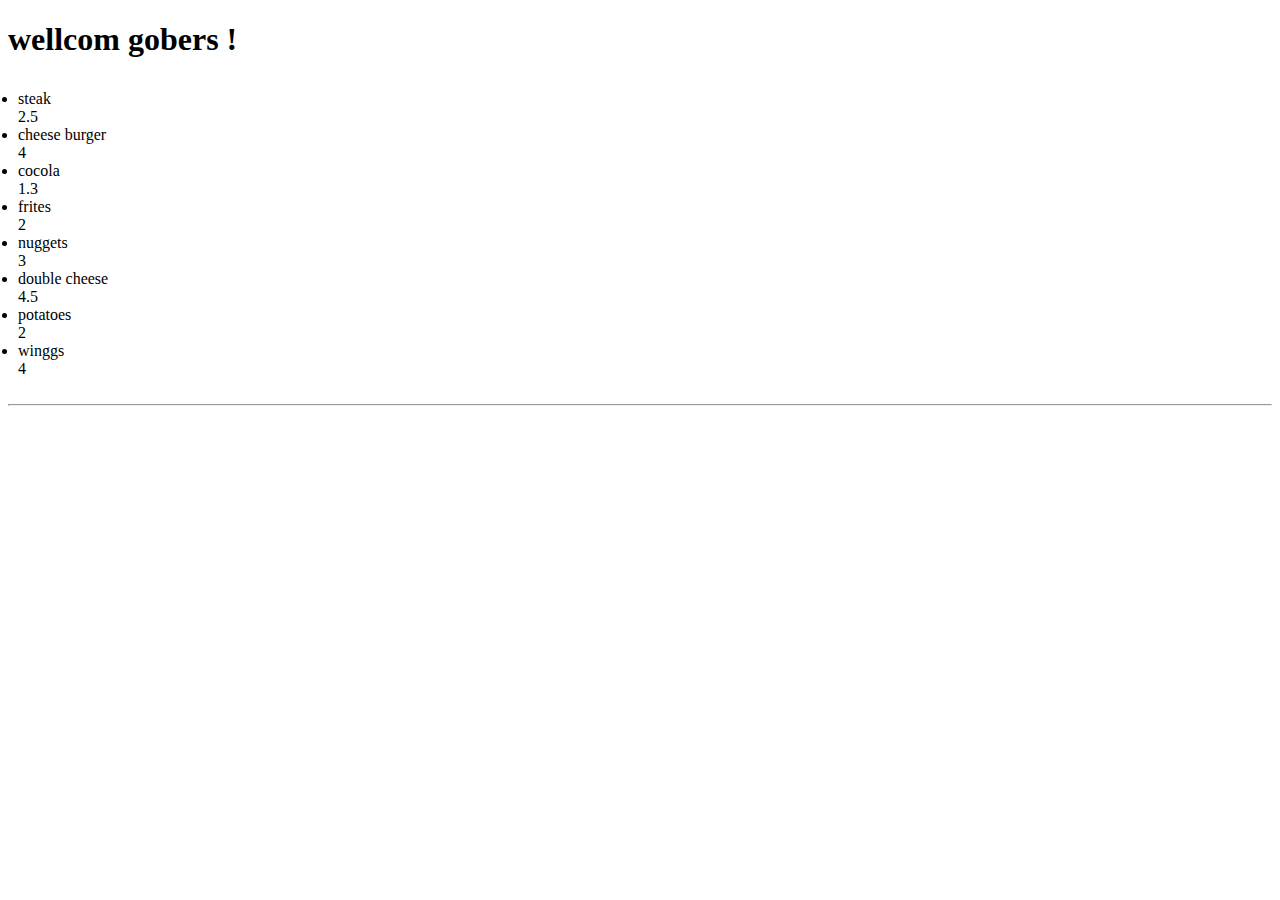
==== public_html/index.html @ 8f013e1b "First commit" ====
<!doctype html>
<html lang="fr">

<head>
  <meta charset="utf-8">
  <title>Menu app </title>
  <link rel="stylesheet" href="assets/css/style.css">
  <script src="https://code.jquery.com/jquery-3.3.1.min.js" integrity="sha256-FgpCb/KJQlLNfOu91ta32o/NMZxltwRo8QtmkMRdAu8="
    crossorigin="anonymous"></script>
  <script src="assets/js/foodItems.js"></script>
  <script src="assets/js/app.js"></script>

  <style type="text/css">
    #user_menu {
      display: none;
    }

    #liste-ingred {
      cursor: pointer;
      padding: 10px;
    }
  </style>

</head>

<body>
  <h1>wellcom gobers !</h1>

  <ul id="liste-ingred">
  </ul>
  <hr>
  <ul id="user_menu">

  </ul>

  <button class="cancel-commende" id="annuler-com">
    Annuler ma commande
  </button>
</body>

</html>
---- public_html/assets/css/style.css ----
#user_menu li {
    border: 1px solid #dede;
    padding: 10px;
    margin-top: 10px;
    cursor: pointer;
}
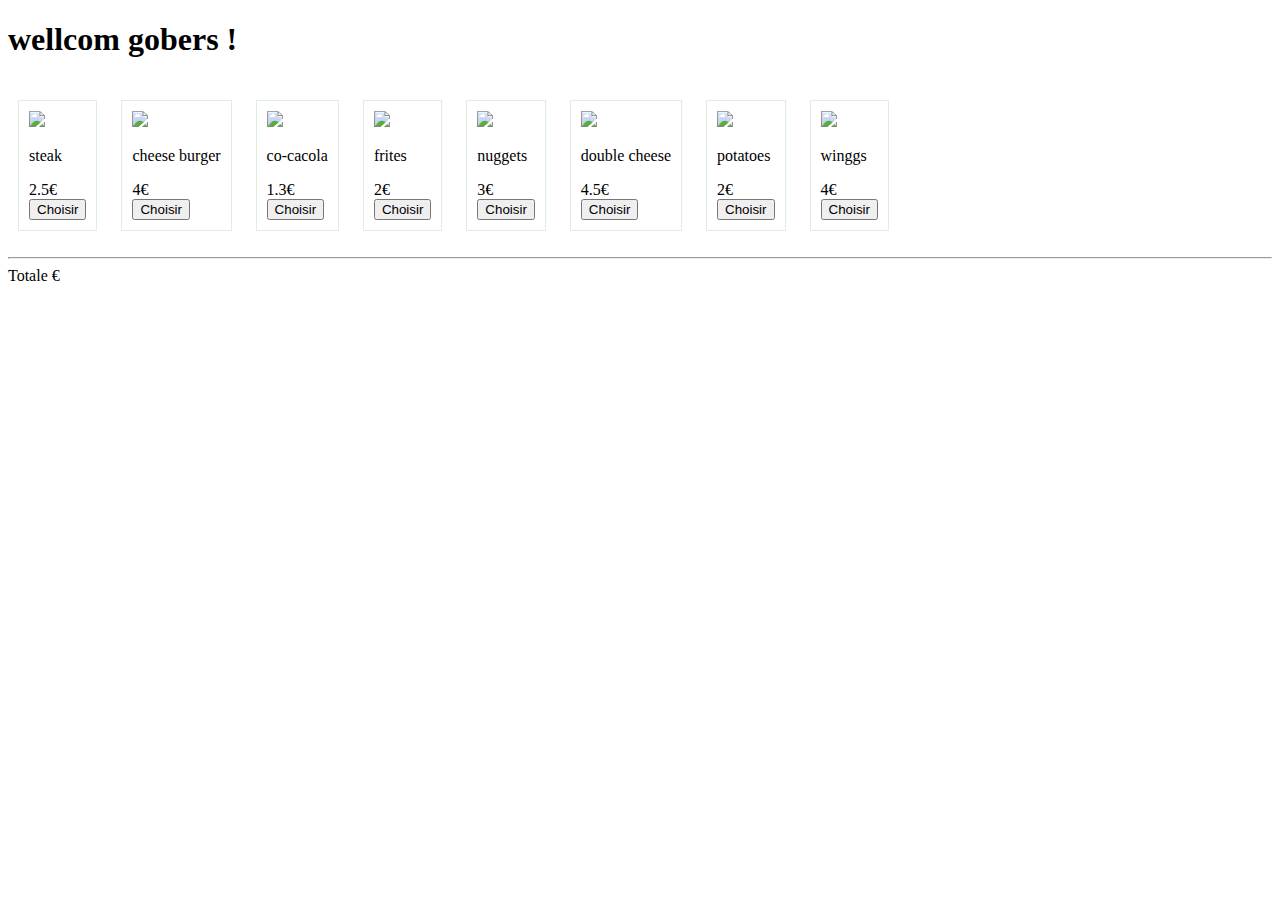
==== commit 70f30ad8: "Rectifications mise en place de nouvelles fonctionnalités + systeme fonctionnelle d'utilisation" ====
--- a/public_html/index.html
+++ b/public_html/index.html
@@ -36,6 +36,8 @@
   <button class="cancel-commende" id="annuler-com">
     Annuler ma commande
   </button>
+
+  <div id="total">Totale <span id="total_price"></span><span> €</span></div>
 </body>
 
 </html>--- a/public_html/assets/css/style.css
+++ b/public_html/assets/css/style.css
@@ -1,6 +1,15 @@
-#user_menu li {
+li {
     border: 1px solid #dede;
     padding: 10px;
     margin-top: 10px;
     cursor: pointer;
-}+    display: inline-block;
+    margin-right: 20px;
+    max-width: 220px;
+}
+
+li img {
+    max-width: 100%;
+}
+
+/*# sourceMappingURL=style.css.map */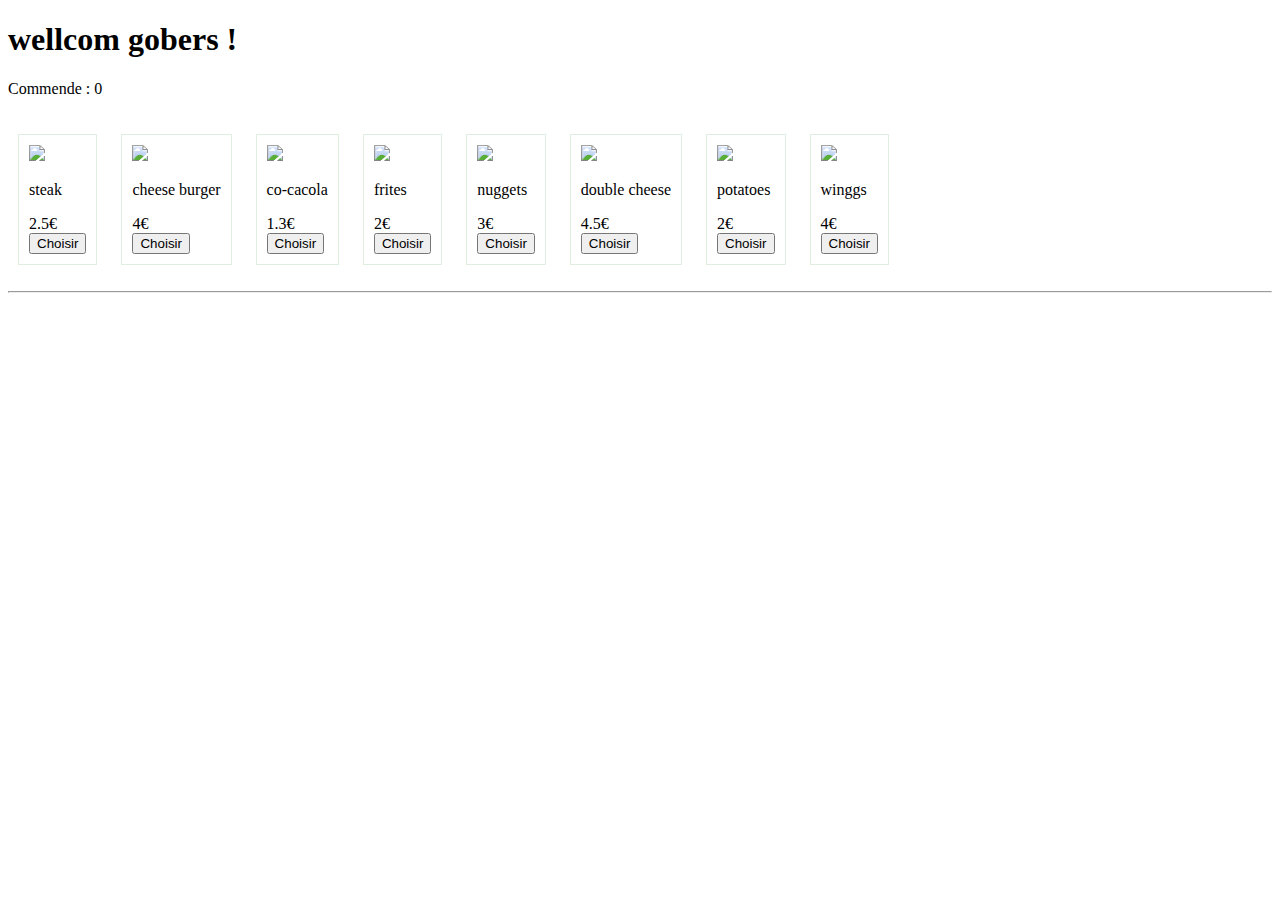
==== commit 4b0fa009: "ajout fonctionnalités de base: -ajout -suppression -annulation -confirmation de commande dans le loc" ====
--- a/public_html/index.html
+++ b/public_html/index.html
@@ -25,19 +25,27 @@
 
 <body>
   <h1>wellcom gobers !</h1>
+  <nav>
+    <div id="cart-sumup">
+      <span>Commende :</span> <span id="number-item-incart">0</span>
+    </div>
+  </nav>
 
   <ul id="liste-ingred">
   </ul>
   <hr>
-  <ul id="user_menu">
+  <ul id="liste-cart">
 
   </ul>
 
-  <button class="cancel-commende" id="annuler-com">
-    Annuler ma commande
-  </button>
 
-  <div id="total">Totale <span id="total_price"></span><span> €</span></div>
+  <div id="cart-infos">
+    <button class="cancel-commande">Annuler ma commande </button>
+    <button class="confirm-commande"> Confirmer commande</button>
+
+    <div id="total">Totale <span id="total_price">0</span><span> €</span></div>
+  </div>
+
 </body>
 
 </html>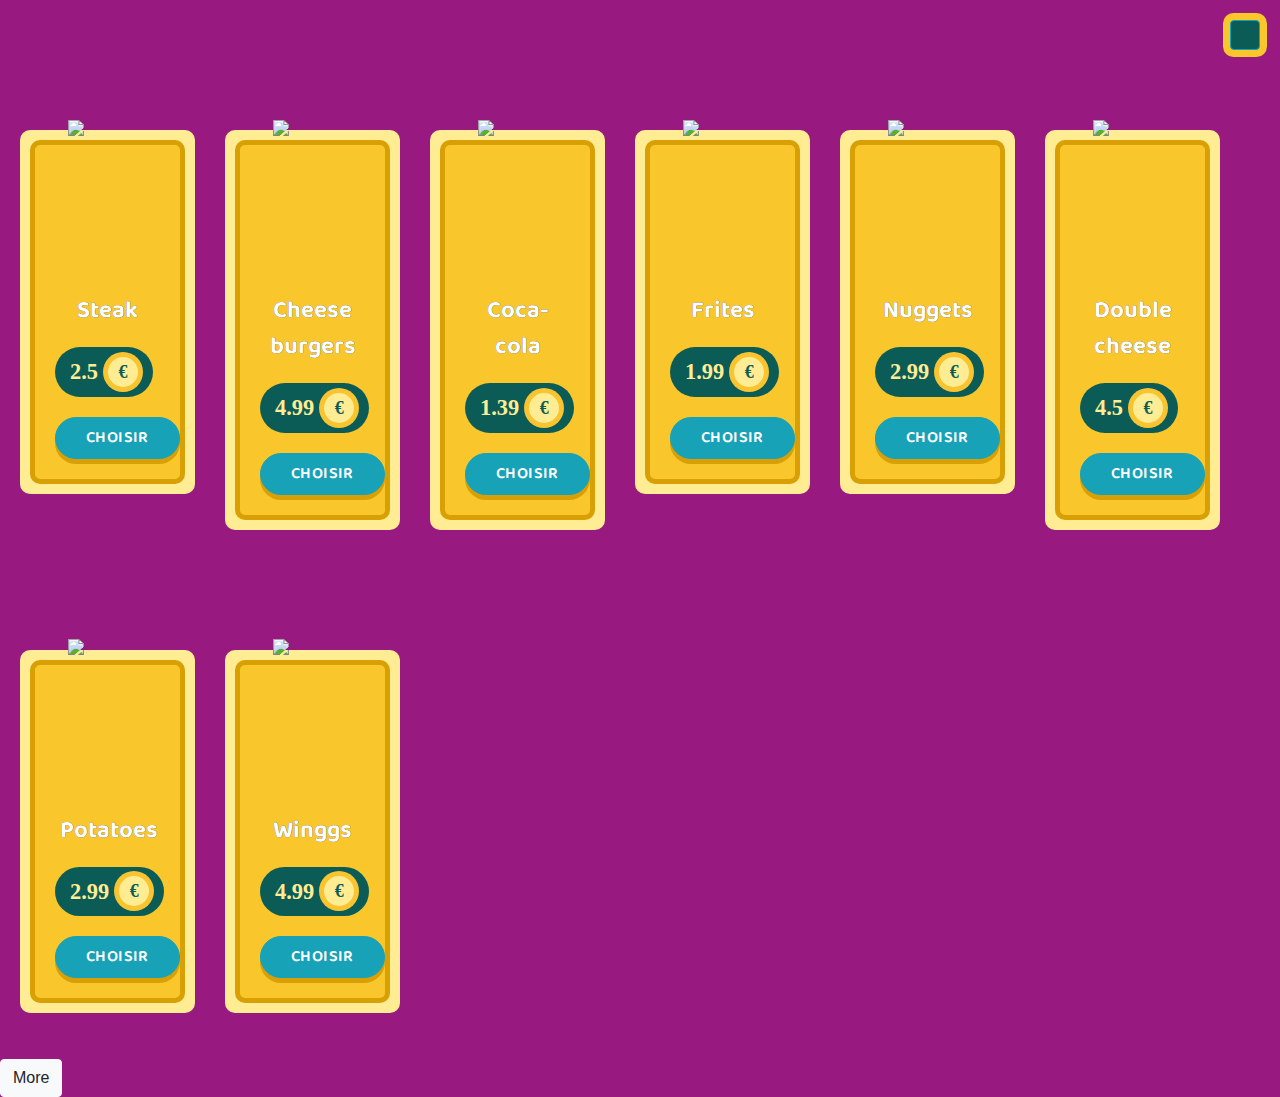
==== commit a1338878: "fonctionnalités fonctionnelles, avec intégration inteface" ====
--- a/public_html/index.html
+++ b/public_html/index.html
@@ -8,44 +8,53 @@
   <script src="https://code.jquery.com/jquery-3.3.1.min.js" integrity="sha256-FgpCb/KJQlLNfOu91ta32o/NMZxltwRo8QtmkMRdAu8="
     crossorigin="anonymous"></script>
   <script src="assets/js/foodItems.js"></script>
+  <link href="https://fonts.googleapis.com/css?family=Titan+One|Baloo|Anton|Lily+Script+One|Montserrat" rel="stylesheet">
+  <link rel="stylesheet" href="https://use.fontawesome.com/releases/v5.6.3/css/all.css" integrity="sha384-UHRtZLI+pbxtHCWp1t77Bi1L4ZtiqrqD80Kn4Z8NTSRyMA2Fd33n5dQ8lWUE00s/"
+    crossorigin="anonymous">
   <script src="assets/js/app.js"></script>
 
-  <style type="text/css">
-    #user_menu {
-      display: none;
-    }
-
-    #liste-ingred {
-      cursor: pointer;
-      padding: 10px;
-    }
-  </style>
 
 </head>
 
 <body>
-  <h1>wellcom gobers !</h1>
-  <nav>
-    <div id="cart-sumup">
-      <span>Commende :</span> <span id="number-item-incart">0</span>
-    </div>
-  </nav>
+  <div class="sidebare">
+    <ul id="liste-cart" class="row">
 
-  <ul id="liste-ingred">
-  </ul>
-  <hr>
-  <ul id="liste-cart">
-
-  </ul>
+    </ul>
 
 
-  <div id="cart-infos">
-    <button class="cancel-commande">Annuler ma commande </button>
-    <button class="confirm-commande"> Confirmer commande</button>
-
-    <div id="total">Totale <span id="total_price">0</span><span> €</span></div>
   </div>
 
+  <section class="sections" id="main-section">
+    <button id="open-close" class="btn btn-info">
+      <i class="fas fa-chevron-right"></i>
+    </button>
+    <ul id="liste-products" class="row">
+    </ul>
+
+    <div id="cart-infos">
+      <span>Totale</span>
+      <div id="total">
+        <span id="total_price">0</span><span> €</span>
+      </div>
+      <div class="commande-action-wrapp">
+        <button class="cancel-commande btn-danger btn">Annuler ma commande </button>
+        <button class="confirm-commande btn btn-success"> Confirmer commande</button>
+      </div>
+    </div>
+    <button id="show-more-item" class="btn btn-light">More</button>
+  </section>
+  <section class="sections" id="cart-container">
+
+  </section>
+
+
+
+
+
+
+  <script src="assets/js/ui.js"></script>
+  <!-- <script src="../public_html/plugins/bootstrap/js/bootstrap.min.js"></script> -->
 </body>
 
 </html>--- a/public_html/assets/css/style.css
+++ b/public_html/assets/css/style.css
@@ -1,15 +1,7648 @@
+/*---------------------*/
+/*!
+ * Bootstrap v4.2.1 (https://getbootstrap.com/)
+ * Copyright 2011-2018 The Bootstrap Authors
+ * Copyright 2011-2018 Twitter, Inc.
+ * Licensed under MIT (https://github.com/twbs/bootstrap/blob/master/LICENSE)
+ */
+*,
+*::before,
+*::after {
+  box-sizing: border-box; }
+
+html {
+  font-family: sans-serif;
+  line-height: 1.15;
+  -webkit-text-size-adjust: 100%;
+  -webkit-tap-highlight-color: transparent; }
+
+article, aside, figcaption, figure, footer, header, hgroup, main, nav, section {
+  display: block; }
+
+body {
+  margin: 0;
+  font-family: -apple-system, BlinkMacSystemFont, "Segoe UI", Roboto, "Helvetica Neue", Arial, "Noto Sans", sans-serif, "Apple Color Emoji", "Segoe UI Emoji", "Segoe UI Symbol", "Noto Color Emoji";
+  font-size: 1rem;
+  font-weight: 400;
+  line-height: 1.5;
+  color: #212529;
+  text-align: left;
+  background-color: #fff; }
+
+[tabindex="-1"]:focus {
+  outline: 0 !important; }
+
+hr {
+  box-sizing: content-box;
+  height: 0;
+  overflow: visible; }
+
+h1, h2, h3, h4, h5, h6 {
+  margin-top: 0;
+  margin-bottom: 0.5rem; }
+
+p {
+  margin-top: 0;
+  margin-bottom: 1rem; }
+
+abbr[title],
+abbr[data-original-title] {
+  text-decoration: underline;
+  text-decoration: underline dotted;
+  cursor: help;
+  border-bottom: 0;
+  text-decoration-skip-ink: none; }
+
+address {
+  margin-bottom: 1rem;
+  font-style: normal;
+  line-height: inherit; }
+
+ol,
+ul,
+dl {
+  margin-top: 0;
+  margin-bottom: 1rem; }
+
+ol ol,
+ul ul,
+ol ul,
+ul ol {
+  margin-bottom: 0; }
+
+dt {
+  font-weight: 700; }
+
+dd {
+  margin-bottom: .5rem;
+  margin-left: 0; }
+
+blockquote {
+  margin: 0 0 1rem; }
+
+b,
+strong {
+  font-weight: bolder; }
+
+small {
+  font-size: 80%; }
+
+sub,
+sup {
+  position: relative;
+  font-size: 75%;
+  line-height: 0;
+  vertical-align: baseline; }
+
+sub {
+  bottom: -.25em; }
+
+sup {
+  top: -.5em; }
+
+a {
+  color: #007bff;
+  text-decoration: none;
+  background-color: transparent; }
+  a:hover {
+    color: #0056b3;
+    text-decoration: underline; }
+
+a:not([href]):not([tabindex]) {
+  color: inherit;
+  text-decoration: none; }
+  a:not([href]):not([tabindex]):hover, a:not([href]):not([tabindex]):focus {
+    color: inherit;
+    text-decoration: none; }
+  a:not([href]):not([tabindex]):focus {
+    outline: 0; }
+
+pre,
+code,
+kbd,
+samp {
+  font-family: SFMono-Regular, Menlo, Monaco, Consolas, "Liberation Mono", "Courier New", monospace;
+  font-size: 1em; }
+
+pre {
+  margin-top: 0;
+  margin-bottom: 1rem;
+  overflow: auto; }
+
+figure {
+  margin: 0 0 1rem; }
+
+img {
+  vertical-align: middle;
+  border-style: none; }
+
+svg {
+  overflow: hidden;
+  vertical-align: middle; }
+
+table {
+  border-collapse: collapse; }
+
+caption {
+  padding-top: 0.75rem;
+  padding-bottom: 0.75rem;
+  color: #6c757d;
+  text-align: left;
+  caption-side: bottom; }
+
+th {
+  text-align: inherit; }
+
+label {
+  display: inline-block;
+  margin-bottom: 0.5rem; }
+
+button {
+  border-radius: 0; }
+
+button:focus {
+  outline: 1px dotted;
+  outline: 5px auto -webkit-focus-ring-color; }
+
+input,
+button,
+select,
+optgroup,
+textarea {
+  margin: 0;
+  font-family: inherit;
+  font-size: inherit;
+  line-height: inherit; }
+
+button,
+input {
+  overflow: visible; }
+
+button,
+select {
+  text-transform: none; }
+
+button,
+[type="button"],
+[type="reset"],
+[type="submit"] {
+  -webkit-appearance: button; }
+
+button::-moz-focus-inner,
+[type="button"]::-moz-focus-inner,
+[type="reset"]::-moz-focus-inner,
+[type="submit"]::-moz-focus-inner {
+  padding: 0;
+  border-style: none; }
+
+input[type="radio"],
+input[type="checkbox"] {
+  box-sizing: border-box;
+  padding: 0; }
+
+input[type="date"],
+input[type="time"],
+input[type="datetime-local"],
+input[type="month"] {
+  -webkit-appearance: listbox; }
+
+textarea {
+  overflow: auto;
+  resize: vertical; }
+
+fieldset {
+  min-width: 0;
+  padding: 0;
+  margin: 0;
+  border: 0; }
+
+legend {
+  display: block;
+  width: 100%;
+  max-width: 100%;
+  padding: 0;
+  margin-bottom: .5rem;
+  font-size: 1.5rem;
+  line-height: inherit;
+  color: inherit;
+  white-space: normal; }
+
+progress {
+  vertical-align: baseline; }
+
+[type="number"]::-webkit-inner-spin-button,
+[type="number"]::-webkit-outer-spin-button {
+  height: auto; }
+
+[type="search"] {
+  outline-offset: -2px;
+  -webkit-appearance: none; }
+
+[type="search"]::-webkit-search-decoration {
+  -webkit-appearance: none; }
+
+::-webkit-file-upload-button {
+  font: inherit;
+  -webkit-appearance: button; }
+
+output {
+  display: inline-block; }
+
+summary {
+  display: list-item;
+  cursor: pointer; }
+
+template {
+  display: none; }
+
+[hidden] {
+  display: none !important; }
+
+h1, h2, h3, h4, h5, h6,
+.h1, .h2, .h3, .h4, .h5, .h6 {
+  margin-bottom: 0.5rem;
+  font-family: inherit;
+  font-weight: 500;
+  line-height: 1.2;
+  color: inherit; }
+
+h1, .h1 {
+  font-size: 2.5rem; }
+
+h2, .h2 {
+  font-size: 2rem; }
+
+h3, .h3 {
+  font-size: 1.75rem; }
+
+h4, .h4 {
+  font-size: 1.5rem; }
+
+h5, .h5 {
+  font-size: 1.25rem; }
+
+h6, .h6 {
+  font-size: 1rem; }
+
+.lead {
+  font-size: 1.25rem;
+  font-weight: 300; }
+
+.display-1 {
+  font-size: 6rem;
+  font-weight: 300;
+  line-height: 1.2; }
+
+.display-2 {
+  font-size: 5.5rem;
+  font-weight: 300;
+  line-height: 1.2; }
+
+.display-3 {
+  font-size: 4.5rem;
+  font-weight: 300;
+  line-height: 1.2; }
+
+.display-4 {
+  font-size: 3.5rem;
+  font-weight: 300;
+  line-height: 1.2; }
+
+hr {
+  margin-top: 1rem;
+  margin-bottom: 1rem;
+  border: 0;
+  border-top: 1px solid rgba(0, 0, 0, 0.1); }
+
+small,
+.small {
+  font-size: 80%;
+  font-weight: 400; }
+
+mark,
+.mark {
+  padding: 0.2em;
+  background-color: #fcf8e3; }
+
+.list-unstyled {
+  padding-left: 0;
+  list-style: none; }
+
+.list-inline {
+  padding-left: 0;
+  list-style: none; }
+
+.list-inline-item {
+  display: inline-block; }
+  .list-inline-item:not(:last-child) {
+    margin-right: 0.5rem; }
+
+.initialism {
+  font-size: 90%;
+  text-transform: uppercase; }
+
+.blockquote {
+  margin-bottom: 1rem;
+  font-size: 1.25rem; }
+
+.blockquote-footer {
+  display: block;
+  font-size: 80%;
+  color: #6c757d; }
+  .blockquote-footer::before {
+    content: "\2014\00A0"; }
+
+.img-fluid {
+  max-width: 100%;
+  height: auto; }
+
+.img-thumbnail {
+  padding: 0.25rem;
+  background-color: #fff;
+  border: 1px solid #dee2e6;
+  border-radius: 0.25rem;
+  max-width: 100%;
+  height: auto; }
+
+.figure {
+  display: inline-block; }
+
+.figure-img {
+  margin-bottom: 0.5rem;
+  line-height: 1; }
+
+.figure-caption {
+  font-size: 90%;
+  color: #6c757d; }
+
+code {
+  font-size: 87.5%;
+  color: #e83e8c;
+  word-break: break-word; }
+  a > code {
+    color: inherit; }
+
+kbd {
+  padding: 0.2rem 0.4rem;
+  font-size: 87.5%;
+  color: #fff;
+  background-color: #212529;
+  border-radius: 0.2rem; }
+  kbd kbd {
+    padding: 0;
+    font-size: 100%;
+    font-weight: 700; }
+
+pre {
+  display: block;
+  font-size: 87.5%;
+  color: #212529; }
+  pre code {
+    font-size: inherit;
+    color: inherit;
+    word-break: normal; }
+
+.pre-scrollable {
+  max-height: 340px;
+  overflow-y: scroll; }
+
+.container {
+  width: 100%;
+  padding-right: 15px;
+  padding-left: 15px;
+  margin-right: auto;
+  margin-left: auto; }
+  @media (min-width: 576px) {
+    .container {
+      max-width: 540px; } }
+  @media (min-width: 768px) {
+    .container {
+      max-width: 720px; } }
+  @media (min-width: 992px) {
+    .container {
+      max-width: 960px; } }
+  @media (min-width: 1200px) {
+    .container {
+      max-width: 1140px; } }
+
+.container-fluid {
+  width: 100%;
+  padding-right: 15px;
+  padding-left: 15px;
+  margin-right: auto;
+  margin-left: auto; }
+
+.row {
+  display: flex;
+  flex-wrap: wrap;
+  margin-right: -15px;
+  margin-left: -15px; }
+
+.no-gutters {
+  margin-right: 0;
+  margin-left: 0; }
+  .no-gutters > .col,
+  .no-gutters > [class*="col-"] {
+    padding-right: 0;
+    padding-left: 0; }
+
+.col-1, .col-2, .col-3, .col-4, .col-5, .col-6, .col-7, .col-8, .col-9, .col-10, .col-11, .col-12, .col,
+.col-auto, .col-sm-1, .col-sm-2, .col-sm-3, .col-sm-4, .col-sm-5, .col-sm-6, .col-sm-7, .col-sm-8, .col-sm-9, .col-sm-10, .col-sm-11, .col-sm-12, .col-sm,
+.col-sm-auto, .col-md-1, .col-md-2, .col-md-3, .col-md-4, .col-md-5, .col-md-6, .col-md-7, .col-md-8, .col-md-9, .col-md-10, .col-md-11, .col-md-12, .col-md,
+.col-md-auto, .col-lg-1, .col-lg-2, .col-lg-3, .col-lg-4, .col-lg-5, .col-lg-6, .col-lg-7, .col-lg-8, .col-lg-9, .col-lg-10, .col-lg-11, .col-lg-12, .col-lg,
+.col-lg-auto, .col-xl-1, .col-xl-2, .col-xl-3, .col-xl-4, .col-xl-5, .col-xl-6, .col-xl-7, .col-xl-8, .col-xl-9, .col-xl-10, .col-xl-11, .col-xl-12, .col-xl,
+.col-xl-auto {
+  position: relative;
+  width: 100%;
+  padding-right: 15px;
+  padding-left: 15px; }
+
+.col {
+  flex-basis: 0;
+  flex-grow: 1;
+  max-width: 100%; }
+
+.col-auto {
+  flex: 0 0 auto;
+  width: auto;
+  max-width: 100%; }
+
+.col-1 {
+  flex: 0 0 8.33333%;
+  max-width: 8.33333%; }
+
+.col-2 {
+  flex: 0 0 16.66667%;
+  max-width: 16.66667%; }
+
+.col-3 {
+  flex: 0 0 25%;
+  max-width: 25%; }
+
+.col-4 {
+  flex: 0 0 33.33333%;
+  max-width: 33.33333%; }
+
+.col-5 {
+  flex: 0 0 41.66667%;
+  max-width: 41.66667%; }
+
+.col-6 {
+  flex: 0 0 50%;
+  max-width: 50%; }
+
+.col-7 {
+  flex: 0 0 58.33333%;
+  max-width: 58.33333%; }
+
+.col-8 {
+  flex: 0 0 66.66667%;
+  max-width: 66.66667%; }
+
+.col-9 {
+  flex: 0 0 75%;
+  max-width: 75%; }
+
+.col-10 {
+  flex: 0 0 83.33333%;
+  max-width: 83.33333%; }
+
+.col-11 {
+  flex: 0 0 91.66667%;
+  max-width: 91.66667%; }
+
+.col-12 {
+  flex: 0 0 100%;
+  max-width: 100%; }
+
+.order-first {
+  order: -1; }
+
+.order-last {
+  order: 13; }
+
+.order-0 {
+  order: 0; }
+
+.order-1 {
+  order: 1; }
+
+.order-2 {
+  order: 2; }
+
+.order-3 {
+  order: 3; }
+
+.order-4 {
+  order: 4; }
+
+.order-5 {
+  order: 5; }
+
+.order-6 {
+  order: 6; }
+
+.order-7 {
+  order: 7; }
+
+.order-8 {
+  order: 8; }
+
+.order-9 {
+  order: 9; }
+
+.order-10 {
+  order: 10; }
+
+.order-11 {
+  order: 11; }
+
+.order-12 {
+  order: 12; }
+
+.offset-1 {
+  margin-left: 8.33333%; }
+
+.offset-2 {
+  margin-left: 16.66667%; }
+
+.offset-3 {
+  margin-left: 25%; }
+
+.offset-4 {
+  margin-left: 33.33333%; }
+
+.offset-5 {
+  margin-left: 41.66667%; }
+
+.offset-6 {
+  margin-left: 50%; }
+
+.offset-7 {
+  margin-left: 58.33333%; }
+
+.offset-8 {
+  margin-left: 66.66667%; }
+
+.offset-9 {
+  margin-left: 75%; }
+
+.offset-10 {
+  margin-left: 83.33333%; }
+
+.offset-11 {
+  margin-left: 91.66667%; }
+
+@media (min-width: 576px) {
+  .col-sm {
+    flex-basis: 0;
+    flex-grow: 1;
+    max-width: 100%; }
+
+  .col-sm-auto {
+    flex: 0 0 auto;
+    width: auto;
+    max-width: 100%; }
+
+  .col-sm-1 {
+    flex: 0 0 8.33333%;
+    max-width: 8.33333%; }
+
+  .col-sm-2 {
+    flex: 0 0 16.66667%;
+    max-width: 16.66667%; }
+
+  .col-sm-3 {
+    flex: 0 0 25%;
+    max-width: 25%; }
+
+  .col-sm-4 {
+    flex: 0 0 33.33333%;
+    max-width: 33.33333%; }
+
+  .col-sm-5 {
+    flex: 0 0 41.66667%;
+    max-width: 41.66667%; }
+
+  .col-sm-6 {
+    flex: 0 0 50%;
+    max-width: 50%; }
+
+  .col-sm-7 {
+    flex: 0 0 58.33333%;
+    max-width: 58.33333%; }
+
+  .col-sm-8 {
+    flex: 0 0 66.66667%;
+    max-width: 66.66667%; }
+
+  .col-sm-9 {
+    flex: 0 0 75%;
+    max-width: 75%; }
+
+  .col-sm-10 {
+    flex: 0 0 83.33333%;
+    max-width: 83.33333%; }
+
+  .col-sm-11 {
+    flex: 0 0 91.66667%;
+    max-width: 91.66667%; }
+
+  .col-sm-12 {
+    flex: 0 0 100%;
+    max-width: 100%; }
+
+  .order-sm-first {
+    order: -1; }
+
+  .order-sm-last {
+    order: 13; }
+
+  .order-sm-0 {
+    order: 0; }
+
+  .order-sm-1 {
+    order: 1; }
+
+  .order-sm-2 {
+    order: 2; }
+
+  .order-sm-3 {
+    order: 3; }
+
+  .order-sm-4 {
+    order: 4; }
+
+  .order-sm-5 {
+    order: 5; }
+
+  .order-sm-6 {
+    order: 6; }
+
+  .order-sm-7 {
+    order: 7; }
+
+  .order-sm-8 {
+    order: 8; }
+
+  .order-sm-9 {
+    order: 9; }
+
+  .order-sm-10 {
+    order: 10; }
+
+  .order-sm-11 {
+    order: 11; }
+
+  .order-sm-12 {
+    order: 12; }
+
+  .offset-sm-0 {
+    margin-left: 0; }
+
+  .offset-sm-1 {
+    margin-left: 8.33333%; }
+
+  .offset-sm-2 {
+    margin-left: 16.66667%; }
+
+  .offset-sm-3 {
+    margin-left: 25%; }
+
+  .offset-sm-4 {
+    margin-left: 33.33333%; }
+
+  .offset-sm-5 {
+    margin-left: 41.66667%; }
+
+  .offset-sm-6 {
+    margin-left: 50%; }
+
+  .offset-sm-7 {
+    margin-left: 58.33333%; }
+
+  .offset-sm-8 {
+    margin-left: 66.66667%; }
+
+  .offset-sm-9 {
+    margin-left: 75%; }
+
+  .offset-sm-10 {
+    margin-left: 83.33333%; }
+
+  .offset-sm-11 {
+    margin-left: 91.66667%; } }
+@media (min-width: 768px) {
+  .col-md {
+    flex-basis: 0;
+    flex-grow: 1;
+    max-width: 100%; }
+
+  .col-md-auto {
+    flex: 0 0 auto;
+    width: auto;
+    max-width: 100%; }
+
+  .col-md-1 {
+    flex: 0 0 8.33333%;
+    max-width: 8.33333%; }
+
+  .col-md-2 {
+    flex: 0 0 16.66667%;
+    max-width: 16.66667%; }
+
+  .col-md-3 {
+    flex: 0 0 25%;
+    max-width: 25%; }
+
+  .col-md-4 {
+    flex: 0 0 33.33333%;
+    max-width: 33.33333%; }
+
+  .col-md-5 {
+    flex: 0 0 41.66667%;
+    max-width: 41.66667%; }
+
+  .col-md-6 {
+    flex: 0 0 50%;
+    max-width: 50%; }
+
+  .col-md-7 {
+    flex: 0 0 58.33333%;
+    max-width: 58.33333%; }
+
+  .col-md-8 {
+    flex: 0 0 66.66667%;
+    max-width: 66.66667%; }
+
+  .col-md-9 {
+    flex: 0 0 75%;
+    max-width: 75%; }
+
+  .col-md-10 {
+    flex: 0 0 83.33333%;
+    max-width: 83.33333%; }
+
+  .col-md-11 {
+    flex: 0 0 91.66667%;
+    max-width: 91.66667%; }
+
+  .col-md-12 {
+    flex: 0 0 100%;
+    max-width: 100%; }
+
+  .order-md-first {
+    order: -1; }
+
+  .order-md-last {
+    order: 13; }
+
+  .order-md-0 {
+    order: 0; }
+
+  .order-md-1 {
+    order: 1; }
+
+  .order-md-2 {
+    order: 2; }
+
+  .order-md-3 {
+    order: 3; }
+
+  .order-md-4 {
+    order: 4; }
+
+  .order-md-5 {
+    order: 5; }
+
+  .order-md-6 {
+    order: 6; }
+
+  .order-md-7 {
+    order: 7; }
+
+  .order-md-8 {
+    order: 8; }
+
+  .order-md-9 {
+    order: 9; }
+
+  .order-md-10 {
+    order: 10; }
+
+  .order-md-11 {
+    order: 11; }
+
+  .order-md-12 {
+    order: 12; }
+
+  .offset-md-0 {
+    margin-left: 0; }
+
+  .offset-md-1 {
+    margin-left: 8.33333%; }
+
+  .offset-md-2 {
+    margin-left: 16.66667%; }
+
+  .offset-md-3 {
+    margin-left: 25%; }
+
+  .offset-md-4 {
+    margin-left: 33.33333%; }
+
+  .offset-md-5 {
+    margin-left: 41.66667%; }
+
+  .offset-md-6 {
+    margin-left: 50%; }
+
+  .offset-md-7 {
+    margin-left: 58.33333%; }
+
+  .offset-md-8 {
+    margin-left: 66.66667%; }
+
+  .offset-md-9 {
+    margin-left: 75%; }
+
+  .offset-md-10 {
+    margin-left: 83.33333%; }
+
+  .offset-md-11 {
+    margin-left: 91.66667%; } }
+@media (min-width: 992px) {
+  .col-lg {
+    flex-basis: 0;
+    flex-grow: 1;
+    max-width: 100%; }
+
+  .col-lg-auto {
+    flex: 0 0 auto;
+    width: auto;
+    max-width: 100%; }
+
+  .col-lg-1 {
+    flex: 0 0 8.33333%;
+    max-width: 8.33333%; }
+
+  .col-lg-2 {
+    flex: 0 0 16.66667%;
+    max-width: 16.66667%; }
+
+  .col-lg-3 {
+    flex: 0 0 25%;
+    max-width: 25%; }
+
+  .col-lg-4 {
+    flex: 0 0 33.33333%;
+    max-width: 33.33333%; }
+
+  .col-lg-5 {
+    flex: 0 0 41.66667%;
+    max-width: 41.66667%; }
+
+  .col-lg-6 {
+    flex: 0 0 50%;
+    max-width: 50%; }
+
+  .col-lg-7 {
+    flex: 0 0 58.33333%;
+    max-width: 58.33333%; }
+
+  .col-lg-8 {
+    flex: 0 0 66.66667%;
+    max-width: 66.66667%; }
+
+  .col-lg-9 {
+    flex: 0 0 75%;
+    max-width: 75%; }
+
+  .col-lg-10 {
+    flex: 0 0 83.33333%;
+    max-width: 83.33333%; }
+
+  .col-lg-11 {
+    flex: 0 0 91.66667%;
+    max-width: 91.66667%; }
+
+  .col-lg-12 {
+    flex: 0 0 100%;
+    max-width: 100%; }
+
+  .order-lg-first {
+    order: -1; }
+
+  .order-lg-last {
+    order: 13; }
+
+  .order-lg-0 {
+    order: 0; }
+
+  .order-lg-1 {
+    order: 1; }
+
+  .order-lg-2 {
+    order: 2; }
+
+  .order-lg-3 {
+    order: 3; }
+
+  .order-lg-4 {
+    order: 4; }
+
+  .order-lg-5 {
+    order: 5; }
+
+  .order-lg-6 {
+    order: 6; }
+
+  .order-lg-7 {
+    order: 7; }
+
+  .order-lg-8 {
+    order: 8; }
+
+  .order-lg-9 {
+    order: 9; }
+
+  .order-lg-10 {
+    order: 10; }
+
+  .order-lg-11 {
+    order: 11; }
+
+  .order-lg-12 {
+    order: 12; }
+
+  .offset-lg-0 {
+    margin-left: 0; }
+
+  .offset-lg-1 {
+    margin-left: 8.33333%; }
+
+  .offset-lg-2 {
+    margin-left: 16.66667%; }
+
+  .offset-lg-3 {
+    margin-left: 25%; }
+
+  .offset-lg-4 {
+    margin-left: 33.33333%; }
+
+  .offset-lg-5 {
+    margin-left: 41.66667%; }
+
+  .offset-lg-6 {
+    margin-left: 50%; }
+
+  .offset-lg-7 {
+    margin-left: 58.33333%; }
+
+  .offset-lg-8 {
+    margin-left: 66.66667%; }
+
+  .offset-lg-9 {
+    margin-left: 75%; }
+
+  .offset-lg-10 {
+    margin-left: 83.33333%; }
+
+  .offset-lg-11 {
+    margin-left: 91.66667%; } }
+@media (min-width: 1200px) {
+  .col-xl {
+    flex-basis: 0;
+    flex-grow: 1;
+    max-width: 100%; }
+
+  .col-xl-auto {
+    flex: 0 0 auto;
+    width: auto;
+    max-width: 100%; }
+
+  .col-xl-1 {
+    flex: 0 0 8.33333%;
+    max-width: 8.33333%; }
+
+  .col-xl-2 {
+    flex: 0 0 16.66667%;
+    max-width: 16.66667%; }
+
+  .col-xl-3 {
+    flex: 0 0 25%;
+    max-width: 25%; }
+
+  .col-xl-4 {
+    flex: 0 0 33.33333%;
+    max-width: 33.33333%; }
+
+  .col-xl-5 {
+    flex: 0 0 41.66667%;
+    max-width: 41.66667%; }
+
+  .col-xl-6 {
+    flex: 0 0 50%;
+    max-width: 50%; }
+
+  .col-xl-7 {
+    flex: 0 0 58.33333%;
+    max-width: 58.33333%; }
+
+  .col-xl-8 {
+    flex: 0 0 66.66667%;
+    max-width: 66.66667%; }
+
+  .col-xl-9 {
+    flex: 0 0 75%;
+    max-width: 75%; }
+
+  .col-xl-10 {
+    flex: 0 0 83.33333%;
+    max-width: 83.33333%; }
+
+  .col-xl-11 {
+    flex: 0 0 91.66667%;
+    max-width: 91.66667%; }
+
+  .col-xl-12 {
+    flex: 0 0 100%;
+    max-width: 100%; }
+
+  .order-xl-first {
+    order: -1; }
+
+  .order-xl-last {
+    order: 13; }
+
+  .order-xl-0 {
+    order: 0; }
+
+  .order-xl-1 {
+    order: 1; }
+
+  .order-xl-2 {
+    order: 2; }
+
+  .order-xl-3 {
+    order: 3; }
+
+  .order-xl-4 {
+    order: 4; }
+
+  .order-xl-5 {
+    order: 5; }
+
+  .order-xl-6 {
+    order: 6; }
+
+  .order-xl-7 {
+    order: 7; }
+
+  .order-xl-8 {
+    order: 8; }
+
+  .order-xl-9 {
+    order: 9; }
+
+  .order-xl-10 {
+    order: 10; }
+
+  .order-xl-11 {
+    order: 11; }
+
+  .order-xl-12 {
+    order: 12; }
+
+  .offset-xl-0 {
+    margin-left: 0; }
+
+  .offset-xl-1 {
+    margin-left: 8.33333%; }
+
+  .offset-xl-2 {
+    margin-left: 16.66667%; }
+
+  .offset-xl-3 {
+    margin-left: 25%; }
+
+  .offset-xl-4 {
+    margin-left: 33.33333%; }
+
+  .offset-xl-5 {
+    margin-left: 41.66667%; }
+
+  .offset-xl-6 {
+    margin-left: 50%; }
+
+  .offset-xl-7 {
+    margin-left: 58.33333%; }
+
+  .offset-xl-8 {
+    margin-left: 66.66667%; }
+
+  .offset-xl-9 {
+    margin-left: 75%; }
+
+  .offset-xl-10 {
+    margin-left: 83.33333%; }
+
+  .offset-xl-11 {
+    margin-left: 91.66667%; } }
+.table {
+  width: 100%;
+  margin-bottom: 1rem;
+  background-color: transparent; }
+  .table th,
+  .table td {
+    padding: 0.75rem;
+    vertical-align: top;
+    border-top: 1px solid #dee2e6; }
+  .table thead th {
+    vertical-align: bottom;
+    border-bottom: 2px solid #dee2e6; }
+  .table tbody + tbody {
+    border-top: 2px solid #dee2e6; }
+  .table .table {
+    background-color: #fff; }
+
+.table-sm th,
+.table-sm td {
+  padding: 0.3rem; }
+
+.table-bordered {
+  border: 1px solid #dee2e6; }
+  .table-bordered th,
+  .table-bordered td {
+    border: 1px solid #dee2e6; }
+  .table-bordered thead th,
+  .table-bordered thead td {
+    border-bottom-width: 2px; }
+
+.table-borderless th,
+.table-borderless td,
+.table-borderless thead th,
+.table-borderless tbody + tbody {
+  border: 0; }
+
+.table-striped tbody tr:nth-of-type(odd) {
+  background-color: rgba(0, 0, 0, 0.05); }
+
+.table-hover tbody tr:hover {
+  background-color: rgba(0, 0, 0, 0.075); }
+
+.table-primary,
+.table-primary > th,
+.table-primary > td {
+  background-color: #b8daff; }
+.table-primary th,
+.table-primary td,
+.table-primary thead th,
+.table-primary tbody + tbody {
+  border-color: #7abaff; }
+
+.table-hover .table-primary:hover {
+  background-color: #9fcdff; }
+  .table-hover .table-primary:hover > td,
+  .table-hover .table-primary:hover > th {
+    background-color: #9fcdff; }
+
+.table-secondary,
+.table-secondary > th,
+.table-secondary > td {
+  background-color: #d6d8db; }
+.table-secondary th,
+.table-secondary td,
+.table-secondary thead th,
+.table-secondary tbody + tbody {
+  border-color: #b3b7bb; }
+
+.table-hover .table-secondary:hover {
+  background-color: #c8cbcf; }
+  .table-hover .table-secondary:hover > td,
+  .table-hover .table-secondary:hover > th {
+    background-color: #c8cbcf; }
+
+.table-success,
+.table-success > th,
+.table-success > td {
+  background-color: #c3e4e0; }
+.table-success th,
+.table-success td,
+.table-success thead th,
+.table-success tbody + tbody {
+  border-color: #90ccc6; }
+
+.table-hover .table-success:hover {
+  background-color: #b1dcd7; }
+  .table-hover .table-success:hover > td,
+  .table-hover .table-success:hover > th {
+    background-color: #b1dcd7; }
+
+.table-info,
+.table-info > th,
+.table-info > td {
+  background-color: #bee5eb; }
+.table-info th,
+.table-info td,
+.table-info thead th,
+.table-info tbody + tbody {
+  border-color: #86cfda; }
+
+.table-hover .table-info:hover {
+  background-color: #abdde5; }
+  .table-hover .table-info:hover > td,
+  .table-hover .table-info:hover > th {
+    background-color: #abdde5; }
+
+.table-warning,
+.table-warning > th,
+.table-warning > td {
+  background-color: #ffeeba; }
+.table-warning th,
+.table-warning td,
+.table-warning thead th,
+.table-warning tbody + tbody {
+  border-color: #ffdf7e; }
+
+.table-hover .table-warning:hover {
+  background-color: #ffe8a1; }
+  .table-hover .table-warning:hover > td,
+  .table-hover .table-warning:hover > th {
+    background-color: #ffe8a1; }
+
+.table-danger,
+.table-danger > th,
+.table-danger > td {
+  background-color: #f5c6cb; }
+.table-danger th,
+.table-danger td,
+.table-danger thead th,
+.table-danger tbody + tbody {
+  border-color: #ed969e; }
+
+.table-hover .table-danger:hover {
+  background-color: #f1b0b7; }
+  .table-hover .table-danger:hover > td,
+  .table-hover .table-danger:hover > th {
+    background-color: #f1b0b7; }
+
+.table-light,
+.table-light > th,
+.table-light > td {
+  background-color: #fdfdfe; }
+.table-light th,
+.table-light td,
+.table-light thead th,
+.table-light tbody + tbody {
+  border-color: #fbfcfc; }
+
+.table-hover .table-light:hover {
+  background-color: #ececf6; }
+  .table-hover .table-light:hover > td,
+  .table-hover .table-light:hover > th {
+    background-color: #ececf6; }
+
+.table-dark,
+.table-dark > th,
+.table-dark > td {
+  background-color: #c6c8ca; }
+.table-dark th,
+.table-dark td,
+.table-dark thead th,
+.table-dark tbody + tbody {
+  border-color: #95999c; }
+
+.table-hover .table-dark:hover {
+  background-color: #b9bbbe; }
+  .table-hover .table-dark:hover > td,
+  .table-hover .table-dark:hover > th {
+    background-color: #b9bbbe; }
+
+.table-active,
+.table-active > th,
+.table-active > td {
+  background-color: rgba(0, 0, 0, 0.075); }
+
+.table-hover .table-active:hover {
+  background-color: rgba(0, 0, 0, 0.075); }
+  .table-hover .table-active:hover > td,
+  .table-hover .table-active:hover > th {
+    background-color: rgba(0, 0, 0, 0.075); }
+
+.table .thead-dark th {
+  color: #fff;
+  background-color: #212529;
+  border-color: #32383e; }
+.table .thead-light th {
+  color: #495057;
+  background-color: #e9ecef;
+  border-color: #dee2e6; }
+
+.table-dark {
+  color: #fff;
+  background-color: #212529; }
+  .table-dark th,
+  .table-dark td,
+  .table-dark thead th {
+    border-color: #32383e; }
+  .table-dark.table-bordered {
+    border: 0; }
+  .table-dark.table-striped tbody tr:nth-of-type(odd) {
+    background-color: rgba(255, 255, 255, 0.05); }
+  .table-dark.table-hover tbody tr:hover {
+    background-color: rgba(255, 255, 255, 0.075); }
+
+@media (max-width: 575.98px) {
+  .table-responsive-sm {
+    display: block;
+    width: 100%;
+    overflow-x: auto;
+    -webkit-overflow-scrolling: touch;
+    -ms-overflow-style: -ms-autohiding-scrollbar; }
+    .table-responsive-sm > .table-bordered {
+      border: 0; } }
+@media (max-width: 767.98px) {
+  .table-responsive-md {
+    display: block;
+    width: 100%;
+    overflow-x: auto;
+    -webkit-overflow-scrolling: touch;
+    -ms-overflow-style: -ms-autohiding-scrollbar; }
+    .table-responsive-md > .table-bordered {
+      border: 0; } }
+@media (max-width: 991.98px) {
+  .table-responsive-lg {
+    display: block;
+    width: 100%;
+    overflow-x: auto;
+    -webkit-overflow-scrolling: touch;
+    -ms-overflow-style: -ms-autohiding-scrollbar; }
+    .table-responsive-lg > .table-bordered {
+      border: 0; } }
+@media (max-width: 1199.98px) {
+  .table-responsive-xl {
+    display: block;
+    width: 100%;
+    overflow-x: auto;
+    -webkit-overflow-scrolling: touch;
+    -ms-overflow-style: -ms-autohiding-scrollbar; }
+    .table-responsive-xl > .table-bordered {
+      border: 0; } }
+.table-responsive {
+  display: block;
+  width: 100%;
+  overflow-x: auto;
+  -webkit-overflow-scrolling: touch;
+  -ms-overflow-style: -ms-autohiding-scrollbar; }
+  .table-responsive > .table-bordered {
+    border: 0; }
+
+.form-control {
+  display: block;
+  width: 100%;
+  height: calc(2.25rem + 2px);
+  padding: 0.375rem 0.75rem;
+  font-size: 1rem;
+  font-weight: 400;
+  line-height: 1.5;
+  color: #495057;
+  background-color: #fff;
+  background-clip: padding-box;
+  border: 1px solid #ced4da;
+  border-radius: 0.25rem;
+  transition: border-color 0.15s ease-in-out, box-shadow 0.15s ease-in-out; }
+  @media screen and (prefers-reduced-motion: reduce) {
+    .form-control {
+      transition: none; } }
+  .form-control::-ms-expand {
+    background-color: transparent;
+    border: 0; }
+  .form-control:focus {
+    color: #495057;
+    background-color: #fff;
+    border-color: #80bdff;
+    outline: 0;
+    box-shadow: 0 0 0 0.2rem rgba(0, 123, 255, 0.25); }
+  .form-control::placeholder {
+    color: #6c757d;
+    opacity: 1; }
+  .form-control:disabled, .form-control[readonly] {
+    background-color: #e9ecef;
+    opacity: 1; }
+
+select.form-control:focus::-ms-value {
+  color: #495057;
+  background-color: #fff; }
+
+.form-control-file,
+.form-control-range {
+  display: block;
+  width: 100%; }
+
+.col-form-label {
+  padding-top: calc(0.375rem + 1px);
+  padding-bottom: calc(0.375rem + 1px);
+  margin-bottom: 0;
+  font-size: inherit;
+  line-height: 1.5; }
+
+.col-form-label-lg {
+  padding-top: calc(0.5rem + 1px);
+  padding-bottom: calc(0.5rem + 1px);
+  font-size: 1.25rem;
+  line-height: 1.5; }
+
+.col-form-label-sm {
+  padding-top: calc(0.25rem + 1px);
+  padding-bottom: calc(0.25rem + 1px);
+  font-size: 0.875rem;
+  line-height: 1.5; }
+
+.form-control-plaintext {
+  display: block;
+  width: 100%;
+  padding-top: 0.375rem;
+  padding-bottom: 0.375rem;
+  margin-bottom: 0;
+  line-height: 1.5;
+  color: #212529;
+  background-color: transparent;
+  border: solid transparent;
+  border-width: 1px 0; }
+  .form-control-plaintext.form-control-sm, .form-control-plaintext.form-control-lg {
+    padding-right: 0;
+    padding-left: 0; }
+
+.form-control-sm {
+  height: calc(1.8125rem + 2px);
+  padding: 0.25rem 0.5rem;
+  font-size: 0.875rem;
+  line-height: 1.5;
+  border-radius: 0.2rem; }
+
+.form-control-lg {
+  height: calc(2.875rem + 2px);
+  padding: 0.5rem 1rem;
+  font-size: 1.25rem;
+  line-height: 1.5;
+  border-radius: 0.3rem; }
+
+select.form-control[size], select.form-control[multiple] {
+  height: auto; }
+
+textarea.form-control {
+  height: auto; }
+
+.form-group {
+  margin-bottom: 1rem; }
+
+.form-text {
+  display: block;
+  margin-top: 0.25rem; }
+
+.form-row {
+  display: flex;
+  flex-wrap: wrap;
+  margin-right: -5px;
+  margin-left: -5px; }
+  .form-row > .col,
+  .form-row > [class*="col-"] {
+    padding-right: 5px;
+    padding-left: 5px; }
+
+.form-check {
+  position: relative;
+  display: block;
+  padding-left: 1.25rem; }
+
+.form-check-input {
+  position: absolute;
+  margin-top: 0.3rem;
+  margin-left: -1.25rem; }
+  .form-check-input:disabled ~ .form-check-label {
+    color: #6c757d; }
+
+.form-check-label {
+  margin-bottom: 0; }
+
+.form-check-inline {
+  display: inline-flex;
+  align-items: center;
+  padding-left: 0;
+  margin-right: 0.75rem; }
+  .form-check-inline .form-check-input {
+    position: static;
+    margin-top: 0;
+    margin-right: 0.3125rem;
+    margin-left: 0; }
+
+.valid-feedback {
+  display: none;
+  width: 100%;
+  margin-top: 0.25rem;
+  font-size: 80%;
+  color: #299d92; }
+
+.valid-tooltip {
+  position: absolute;
+  top: 100%;
+  z-index: 5;
+  display: none;
+  max-width: 100%;
+  padding: 0.25rem 0.5rem;
+  margin-top: .1rem;
+  font-size: 0.875rem;
+  line-height: 1.5;
+  color: #fff;
+  background-color: rgba(41, 157, 146, 0.9);
+  border-radius: 0.25rem; }
+
+.was-validated .form-control:valid, .form-control.is-valid {
+  border-color: #299d92;
+  padding-right: 2.25rem;
+  background-repeat: no-repeat;
+  background-position: center right calc(2.25rem / 4);
+  background-size: calc(2.25rem / 2) calc(2.25rem / 2);
+  background-image: url("data:image/svg+xml,%3csvg xmlns='http://www.w3.org/2000/svg' viewBox='0 0 8 8'%3e%3cpath fill='%23299d92' d='M2.3 6.73L.6 4.53c-.4-1.04.46-1.4 1.1-.8l1.1 1.4 3.4-3.8c.6-.63 1.6-.27 1.2.7l-4 4.6c-.43.5-.8.4-1.1.1z'/%3e%3c/svg%3e"); }
+  .was-validated .form-control:valid:focus, .form-control.is-valid:focus {
+    border-color: #299d92;
+    box-shadow: 0 0 0 0.2rem rgba(41, 157, 146, 0.25); }
+  .was-validated .form-control:valid ~ .valid-feedback,
+  .was-validated .form-control:valid ~ .valid-tooltip, .form-control.is-valid ~ .valid-feedback,
+  .form-control.is-valid ~ .valid-tooltip {
+    display: block; }
+
+.was-validated textarea.form-control:valid, textarea.form-control.is-valid {
+  padding-right: 2.25rem;
+  background-position: top calc(2.25rem / 4) right calc(2.25rem / 4); }
+
+.was-validated .custom-select:valid, .custom-select.is-valid {
+  border-color: #299d92;
+  padding-right: 3.4375rem;
+  background: url("data:image/svg+xml,%3csvg xmlns='http://www.w3.org/2000/svg' viewBox='0 0 4 5'%3e%3cpath fill='%23343a40' d='M2 0L0 2h4zm0 5L0 3h4z'/%3e%3c/svg%3e") no-repeat right 0.75rem center/8px 10px, url("data:image/svg+xml,%3csvg xmlns='http://www.w3.org/2000/svg' viewBox='0 0 8 8'%3e%3cpath fill='%23299d92' d='M2.3 6.73L.6 4.53c-.4-1.04.46-1.4 1.1-.8l1.1 1.4 3.4-3.8c.6-.63 1.6-.27 1.2.7l-4 4.6c-.43.5-.8.4-1.1.1z'/%3e%3c/svg%3e") no-repeat center right 1.75rem/1.125rem 1.125rem; }
+  .was-validated .custom-select:valid:focus, .custom-select.is-valid:focus {
+    border-color: #299d92;
+    box-shadow: 0 0 0 0.2rem rgba(41, 157, 146, 0.25); }
+  .was-validated .custom-select:valid ~ .valid-feedback,
+  .was-validated .custom-select:valid ~ .valid-tooltip, .custom-select.is-valid ~ .valid-feedback,
+  .custom-select.is-valid ~ .valid-tooltip {
+    display: block; }
+
+.was-validated .form-control-file:valid ~ .valid-feedback,
+.was-validated .form-control-file:valid ~ .valid-tooltip, .form-control-file.is-valid ~ .valid-feedback,
+.form-control-file.is-valid ~ .valid-tooltip {
+  display: block; }
+
+.was-validated .form-check-input:valid ~ .form-check-label, .form-check-input.is-valid ~ .form-check-label {
+  color: #299d92; }
+.was-validated .form-check-input:valid ~ .valid-feedback,
+.was-validated .form-check-input:valid ~ .valid-tooltip, .form-check-input.is-valid ~ .valid-feedback,
+.form-check-input.is-valid ~ .valid-tooltip {
+  display: block; }
+
+.was-validated .custom-control-input:valid ~ .custom-control-label, .custom-control-input.is-valid ~ .custom-control-label {
+  color: #299d92; }
+  .was-validated .custom-control-input:valid ~ .custom-control-label::before, .custom-control-input.is-valid ~ .custom-control-label::before {
+    border-color: #299d92; }
+.was-validated .custom-control-input:valid ~ .valid-feedback,
+.was-validated .custom-control-input:valid ~ .valid-tooltip, .custom-control-input.is-valid ~ .valid-feedback,
+.custom-control-input.is-valid ~ .valid-tooltip {
+  display: block; }
+.was-validated .custom-control-input:valid:checked ~ .custom-control-label::before, .custom-control-input.is-valid:checked ~ .custom-control-label::before {
+  border-color: #34c5b8;
+  background-color: #34c5b8; }
+.was-validated .custom-control-input:valid:focus ~ .custom-control-label::before, .custom-control-input.is-valid:focus ~ .custom-control-label::before {
+  box-shadow: 0 0 0 0.2rem rgba(41, 157, 146, 0.25); }
+.was-validated .custom-control-input:valid:focus:not(:checked) ~ .custom-control-label::before, .custom-control-input.is-valid:focus:not(:checked) ~ .custom-control-label::before {
+  border-color: #299d92; }
+
+.was-validated .custom-file-input:valid ~ .custom-file-label, .custom-file-input.is-valid ~ .custom-file-label {
+  border-color: #299d92; }
+.was-validated .custom-file-input:valid ~ .valid-feedback,
+.was-validated .custom-file-input:valid ~ .valid-tooltip, .custom-file-input.is-valid ~ .valid-feedback,
+.custom-file-input.is-valid ~ .valid-tooltip {
+  display: block; }
+.was-validated .custom-file-input:valid:focus ~ .custom-file-label, .custom-file-input.is-valid:focus ~ .custom-file-label {
+  border-color: #299d92;
+  box-shadow: 0 0 0 0.2rem rgba(41, 157, 146, 0.25); }
+
+.invalid-feedback {
+  display: none;
+  width: 100%;
+  margin-top: 0.25rem;
+  font-size: 80%;
+  color: #dc3545; }
+
+.invalid-tooltip {
+  position: absolute;
+  top: 100%;
+  z-index: 5;
+  display: none;
+  max-width: 100%;
+  padding: 0.25rem 0.5rem;
+  margin-top: .1rem;
+  font-size: 0.875rem;
+  line-height: 1.5;
+  color: #fff;
+  background-color: rgba(220, 53, 69, 0.9);
+  border-radius: 0.25rem; }
+
+.was-validated .form-control:invalid, .form-control.is-invalid {
+  border-color: #dc3545;
+  padding-right: 2.25rem;
+  background-repeat: no-repeat;
+  background-position: center right calc(2.25rem / 4);
+  background-size: calc(2.25rem / 2) calc(2.25rem / 2);
+  background-image: url("data:image/svg+xml,%3csvg xmlns='http://www.w3.org/2000/svg' fill='%23dc3545' viewBox='-2 -2 7 7'%3e%3cpath stroke='%23d9534f' d='M0 0l3 3m0-3L0 3'/%3e%3ccircle r='.5'/%3e%3ccircle cx='3' r='.5'/%3e%3ccircle cy='3' r='.5'/%3e%3ccircle cx='3' cy='3' r='.5'/%3e%3c/svg%3E"); }
+  .was-validated .form-control:invalid:focus, .form-control.is-invalid:focus {
+    border-color: #dc3545;
+    box-shadow: 0 0 0 0.2rem rgba(220, 53, 69, 0.25); }
+  .was-validated .form-control:invalid ~ .invalid-feedback,
+  .was-validated .form-control:invalid ~ .invalid-tooltip, .form-control.is-invalid ~ .invalid-feedback,
+  .form-control.is-invalid ~ .invalid-tooltip {
+    display: block; }
+
+.was-validated textarea.form-control:invalid, textarea.form-control.is-invalid {
+  padding-right: 2.25rem;
+  background-position: top calc(2.25rem / 4) right calc(2.25rem / 4); }
+
+.was-validated .custom-select:invalid, .custom-select.is-invalid {
+  border-color: #dc3545;
+  padding-right: 3.4375rem;
+  background: url("data:image/svg+xml,%3csvg xmlns='http://www.w3.org/2000/svg' viewBox='0 0 4 5'%3e%3cpath fill='%23343a40' d='M2 0L0 2h4zm0 5L0 3h4z'/%3e%3c/svg%3e") no-repeat right 0.75rem center/8px 10px, url("data:image/svg+xml,%3csvg xmlns='http://www.w3.org/2000/svg' fill='%23dc3545' viewBox='-2 -2 7 7'%3e%3cpath stroke='%23d9534f' d='M0 0l3 3m0-3L0 3'/%3e%3ccircle r='.5'/%3e%3ccircle cx='3' r='.5'/%3e%3ccircle cy='3' r='.5'/%3e%3ccircle cx='3' cy='3' r='.5'/%3e%3c/svg%3E") no-repeat center right 1.75rem/1.125rem 1.125rem; }
+  .was-validated .custom-select:invalid:focus, .custom-select.is-invalid:focus {
+    border-color: #dc3545;
+    box-shadow: 0 0 0 0.2rem rgba(220, 53, 69, 0.25); }
+  .was-validated .custom-select:invalid ~ .invalid-feedback,
+  .was-validated .custom-select:invalid ~ .invalid-tooltip, .custom-select.is-invalid ~ .invalid-feedback,
+  .custom-select.is-invalid ~ .invalid-tooltip {
+    display: block; }
+
+.was-validated .form-control-file:invalid ~ .invalid-feedback,
+.was-validated .form-control-file:invalid ~ .invalid-tooltip, .form-control-file.is-invalid ~ .invalid-feedback,
+.form-control-file.is-invalid ~ .invalid-tooltip {
+  display: block; }
+
+.was-validated .form-check-input:invalid ~ .form-check-label, .form-check-input.is-invalid ~ .form-check-label {
+  color: #dc3545; }
+.was-validated .form-check-input:invalid ~ .invalid-feedback,
+.was-validated .form-check-input:invalid ~ .invalid-tooltip, .form-check-input.is-invalid ~ .invalid-feedback,
+.form-check-input.is-invalid ~ .invalid-tooltip {
+  display: block; }
+
+.was-validated .custom-control-input:invalid ~ .custom-control-label, .custom-control-input.is-invalid ~ .custom-control-label {
+  color: #dc3545; }
+  .was-validated .custom-control-input:invalid ~ .custom-control-label::before, .custom-control-input.is-invalid ~ .custom-control-label::before {
+    border-color: #dc3545; }
+.was-validated .custom-control-input:invalid ~ .invalid-feedback,
+.was-validated .custom-control-input:invalid ~ .invalid-tooltip, .custom-control-input.is-invalid ~ .invalid-feedback,
+.custom-control-input.is-invalid ~ .invalid-tooltip {
+  display: block; }
+.was-validated .custom-control-input:invalid:checked ~ .custom-control-label::before, .custom-control-input.is-invalid:checked ~ .custom-control-label::before {
+  border-color: #e4606d;
+  background-color: #e4606d; }
+.was-validated .custom-control-input:invalid:focus ~ .custom-control-label::before, .custom-control-input.is-invalid:focus ~ .custom-control-label::before {
+  box-shadow: 0 0 0 0.2rem rgba(220, 53, 69, 0.25); }
+.was-validated .custom-control-input:invalid:focus:not(:checked) ~ .custom-control-label::before, .custom-control-input.is-invalid:focus:not(:checked) ~ .custom-control-label::before {
+  border-color: #dc3545; }
+
+.was-validated .custom-file-input:invalid ~ .custom-file-label, .custom-file-input.is-invalid ~ .custom-file-label {
+  border-color: #dc3545; }
+.was-validated .custom-file-input:invalid ~ .invalid-feedback,
+.was-validated .custom-file-input:invalid ~ .invalid-tooltip, .custom-file-input.is-invalid ~ .invalid-feedback,
+.custom-file-input.is-invalid ~ .invalid-tooltip {
+  display: block; }
+.was-validated .custom-file-input:invalid:focus ~ .custom-file-label, .custom-file-input.is-invalid:focus ~ .custom-file-label {
+  border-color: #dc3545;
+  box-shadow: 0 0 0 0.2rem rgba(220, 53, 69, 0.25); }
+
+.form-inline {
+  display: flex;
+  flex-flow: row wrap;
+  align-items: center; }
+  .form-inline .form-check {
+    width: 100%; }
+  @media (min-width: 576px) {
+    .form-inline label {
+      display: flex;
+      align-items: center;
+      justify-content: center;
+      margin-bottom: 0; }
+    .form-inline .form-group {
+      display: flex;
+      flex: 0 0 auto;
+      flex-flow: row wrap;
+      align-items: center;
+      margin-bottom: 0; }
+    .form-inline .form-control {
+      display: inline-block;
+      width: auto;
+      vertical-align: middle; }
+    .form-inline .form-control-plaintext {
+      display: inline-block; }
+    .form-inline .input-group,
+    .form-inline .custom-select {
+      width: auto; }
+    .form-inline .form-check {
+      display: flex;
+      align-items: center;
+      justify-content: center;
+      width: auto;
+      padding-left: 0; }
+    .form-inline .form-check-input {
+      position: relative;
+      margin-top: 0;
+      margin-right: 0.25rem;
+      margin-left: 0; }
+    .form-inline .custom-control {
+      align-items: center;
+      justify-content: center; }
+    .form-inline .custom-control-label {
+      margin-bottom: 0; } }
+
+.btn {
+  display: inline-block;
+  font-weight: 400;
+  color: #212529;
+  text-align: center;
+  vertical-align: middle;
+  user-select: none;
+  background-color: transparent;
+  border: 1px solid transparent;
+  padding: 0.375rem 0.75rem;
+  font-size: 1rem;
+  line-height: 1.5;
+  border-radius: 0.25rem;
+  transition: color 0.15s ease-in-out, background-color 0.15s ease-in-out, border-color 0.15s ease-in-out, box-shadow 0.15s ease-in-out; }
+  @media screen and (prefers-reduced-motion: reduce) {
+    .btn {
+      transition: none; } }
+  .btn:hover {
+    color: #212529;
+    text-decoration: none; }
+  .btn:focus, .btn.focus {
+    outline: 0;
+    box-shadow: 0 0 0 0.2rem rgba(0, 123, 255, 0.25); }
+  .btn.disabled, .btn:disabled {
+    opacity: 0.65; }
+  .btn:not(:disabled):not(.disabled) {
+    cursor: pointer; }
+
+a.btn.disabled,
+fieldset:disabled a.btn {
+  pointer-events: none; }
+
+.btn-primary {
+  color: #fff;
+  background-color: #007bff;
+  border-color: #007bff; }
+  .btn-primary:hover {
+    color: #fff;
+    background-color: #0069d9;
+    border-color: #0062cc; }
+  .btn-primary:focus, .btn-primary.focus {
+    box-shadow: 0 0 0 0.2rem rgba(38, 143, 255, 0.5); }
+  .btn-primary.disabled, .btn-primary:disabled {
+    color: #fff;
+    background-color: #007bff;
+    border-color: #007bff; }
+  .btn-primary:not(:disabled):not(.disabled):active, .btn-primary:not(:disabled):not(.disabled).active, .show > .btn-primary.dropdown-toggle {
+    color: #fff;
+    background-color: #0062cc;
+    border-color: #005cbf; }
+    .btn-primary:not(:disabled):not(.disabled):active:focus, .btn-primary:not(:disabled):not(.disabled).active:focus, .show > .btn-primary.dropdown-toggle:focus {
+      box-shadow: 0 0 0 0.2rem rgba(38, 143, 255, 0.5); }
+
+.btn-secondary {
+  color: #fff;
+  background-color: #6c757d;
+  border-color: #6c757d; }
+  .btn-secondary:hover {
+    color: #fff;
+    background-color: #5a6268;
+    border-color: #545b62; }
+  .btn-secondary:focus, .btn-secondary.focus {
+    box-shadow: 0 0 0 0.2rem rgba(130, 138, 145, 0.5); }
+  .btn-secondary.disabled, .btn-secondary:disabled {
+    color: #fff;
+    background-color: #6c757d;
+    border-color: #6c757d; }
+  .btn-secondary:not(:disabled):not(.disabled):active, .btn-secondary:not(:disabled):not(.disabled).active, .show > .btn-secondary.dropdown-toggle {
+    color: #fff;
+    background-color: #545b62;
+    border-color: #4e555b; }
+    .btn-secondary:not(:disabled):not(.disabled):active:focus, .btn-secondary:not(:disabled):not(.disabled).active:focus, .show > .btn-secondary.dropdown-toggle:focus {
+      box-shadow: 0 0 0 0.2rem rgba(130, 138, 145, 0.5); }
+
+.btn-success {
+  color: #fff;
+  background-color: #299d92;
+  border-color: #299d92; }
+  .btn-success:hover {
+    color: #fff;
+    background-color: #217f76;
+    border-color: #1e756c; }
+  .btn-success:focus, .btn-success.focus {
+    box-shadow: 0 0 0 0.2rem rgba(73, 172, 162, 0.5); }
+  .btn-success.disabled, .btn-success:disabled {
+    color: #fff;
+    background-color: #299d92;
+    border-color: #299d92; }
+  .btn-success:not(:disabled):not(.disabled):active, .btn-success:not(:disabled):not(.disabled).active, .show > .btn-success.dropdown-toggle {
+    color: #fff;
+    background-color: #1e756c;
+    border-color: #1c6a63; }
+    .btn-success:not(:disabled):not(.disabled):active:focus, .btn-success:not(:disabled):not(.disabled).active:focus, .show > .btn-success.dropdown-toggle:focus {
+      box-shadow: 0 0 0 0.2rem rgba(73, 172, 162, 0.5); }
+
+.btn-info {
+  color: #fff;
+  background-color: #17a2b8;
+  border-color: #17a2b8; }
+  .btn-info:hover {
+    color: #fff;
+    background-color: #138496;
+    border-color: #117a8b; }
+  .btn-info:focus, .btn-info.focus {
+    box-shadow: 0 0 0 0.2rem rgba(58, 176, 195, 0.5); }
+  .btn-info.disabled, .btn-info:disabled {
+    color: #fff;
+    background-color: #17a2b8;
+    border-color: #17a2b8; }
+  .btn-info:not(:disabled):not(.disabled):active, .btn-info:not(:disabled):not(.disabled).active, .show > .btn-info.dropdown-toggle {
+    color: #fff;
+    background-color: #117a8b;
+    border-color: #10707f; }
+    .btn-info:not(:disabled):not(.disabled):active:focus, .btn-info:not(:disabled):not(.disabled).active:focus, .show > .btn-info.dropdown-toggle:focus {
+      box-shadow: 0 0 0 0.2rem rgba(58, 176, 195, 0.5); }
+
+.btn-warning {
+  color: #212529;
+  background-color: #ffc107;
+  border-color: #ffc107; }
+  .btn-warning:hover {
+    color: #212529;
+    background-color: #e0a800;
+    border-color: #d39e00; }
+  .btn-warning:focus, .btn-warning.focus {
+    box-shadow: 0 0 0 0.2rem rgba(222, 170, 12, 0.5); }
+  .btn-warning.disabled, .btn-warning:disabled {
+    color: #212529;
+    background-color: #ffc107;
+    border-color: #ffc107; }
+  .btn-warning:not(:disabled):not(.disabled):active, .btn-warning:not(:disabled):not(.disabled).active, .show > .btn-warning.dropdown-toggle {
+    color: #212529;
+    background-color: #d39e00;
+    border-color: #c69500; }
+    .btn-warning:not(:disabled):not(.disabled):active:focus, .btn-warning:not(:disabled):not(.disabled).active:focus, .show > .btn-warning.dropdown-toggle:focus {
+      box-shadow: 0 0 0 0.2rem rgba(222, 170, 12, 0.5); }
+
+.btn-danger {
+  color: #fff;
+  background-color: #dc3545;
+  border-color: #dc3545; }
+  .btn-danger:hover {
+    color: #fff;
+    background-color: #c82333;
+    border-color: #bd2130; }
+  .btn-danger:focus, .btn-danger.focus {
+    box-shadow: 0 0 0 0.2rem rgba(225, 83, 97, 0.5); }
+  .btn-danger.disabled, .btn-danger:disabled {
+    color: #fff;
+    background-color: #dc3545;
+    border-color: #dc3545; }
+  .btn-danger:not(:disabled):not(.disabled):active, .btn-danger:not(:disabled):not(.disabled).active, .show > .btn-danger.dropdown-toggle {
+    color: #fff;
+    background-color: #bd2130;
+    border-color: #b21f2d; }
+    .btn-danger:not(:disabled):not(.disabled):active:focus, .btn-danger:not(:disabled):not(.disabled).active:focus, .show > .btn-danger.dropdown-toggle:focus {
+      box-shadow: 0 0 0 0.2rem rgba(225, 83, 97, 0.5); }
+
+.btn-light {
+  color: #212529;
+  background-color: #f8f9fa;
+  border-color: #f8f9fa; }
+  .btn-light:hover {
+    color: #212529;
+    background-color: #e2e6ea;
+    border-color: #dae0e5; }
+  .btn-light:focus, .btn-light.focus {
+    box-shadow: 0 0 0 0.2rem rgba(216, 217, 219, 0.5); }
+  .btn-light.disabled, .btn-light:disabled {
+    color: #212529;
+    background-color: #f8f9fa;
+    border-color: #f8f9fa; }
+  .btn-light:not(:disabled):not(.disabled):active, .btn-light:not(:disabled):not(.disabled).active, .show > .btn-light.dropdown-toggle {
+    color: #212529;
+    background-color: #dae0e5;
+    border-color: #d3d9df; }
+    .btn-light:not(:disabled):not(.disabled):active:focus, .btn-light:not(:disabled):not(.disabled).active:focus, .show > .btn-light.dropdown-toggle:focus {
+      box-shadow: 0 0 0 0.2rem rgba(216, 217, 219, 0.5); }
+
+.btn-dark {
+  color: #fff;
+  background-color: #343a40;
+  border-color: #343a40; }
+  .btn-dark:hover {
+    color: #fff;
+    background-color: #23272b;
+    border-color: #1d2124; }
+  .btn-dark:focus, .btn-dark.focus {
+    box-shadow: 0 0 0 0.2rem rgba(82, 88, 93, 0.5); }
+  .btn-dark.disabled, .btn-dark:disabled {
+    color: #fff;
+    background-color: #343a40;
+    border-color: #343a40; }
+  .btn-dark:not(:disabled):not(.disabled):active, .btn-dark:not(:disabled):not(.disabled).active, .show > .btn-dark.dropdown-toggle {
+    color: #fff;
+    background-color: #1d2124;
+    border-color: #171a1d; }
+    .btn-dark:not(:disabled):not(.disabled):active:focus, .btn-dark:not(:disabled):not(.disabled).active:focus, .show > .btn-dark.dropdown-toggle:focus {
+      box-shadow: 0 0 0 0.2rem rgba(82, 88, 93, 0.5); }
+
+.btn-outline-primary {
+  color: #007bff;
+  border-color: #007bff; }
+  .btn-outline-primary:hover {
+    color: #fff;
+    background-color: #007bff;
+    border-color: #007bff; }
+  .btn-outline-primary:focus, .btn-outline-primary.focus {
+    box-shadow: 0 0 0 0.2rem rgba(0, 123, 255, 0.5); }
+  .btn-outline-primary.disabled, .btn-outline-primary:disabled {
+    color: #007bff;
+    background-color: transparent; }
+  .btn-outline-primary:not(:disabled):not(.disabled):active, .btn-outline-primary:not(:disabled):not(.disabled).active, .show > .btn-outline-primary.dropdown-toggle {
+    color: #fff;
+    background-color: #007bff;
+    border-color: #007bff; }
+    .btn-outline-primary:not(:disabled):not(.disabled):active:focus, .btn-outline-primary:not(:disabled):not(.disabled).active:focus, .show > .btn-outline-primary.dropdown-toggle:focus {
+      box-shadow: 0 0 0 0.2rem rgba(0, 123, 255, 0.5); }
+
+.btn-outline-secondary {
+  color: #6c757d;
+  border-color: #6c757d; }
+  .btn-outline-secondary:hover {
+    color: #fff;
+    background-color: #6c757d;
+    border-color: #6c757d; }
+  .btn-outline-secondary:focus, .btn-outline-secondary.focus {
+    box-shadow: 0 0 0 0.2rem rgba(108, 117, 125, 0.5); }
+  .btn-outline-secondary.disabled, .btn-outline-secondary:disabled {
+    color: #6c757d;
+    background-color: transparent; }
+  .btn-outline-secondary:not(:disabled):not(.disabled):active, .btn-outline-secondary:not(:disabled):not(.disabled).active, .show > .btn-outline-secondary.dropdown-toggle {
+    color: #fff;
+    background-color: #6c757d;
+    border-color: #6c757d; }
+    .btn-outline-secondary:not(:disabled):not(.disabled):active:focus, .btn-outline-secondary:not(:disabled):not(.disabled).active:focus, .show > .btn-outline-secondary.dropdown-toggle:focus {
+      box-shadow: 0 0 0 0.2rem rgba(108, 117, 125, 0.5); }
+
+.btn-outline-success {
+  color: #299d92;
+  border-color: #299d92; }
+  .btn-outline-success:hover {
+    color: #fff;
+    background-color: #299d92;
+    border-color: #299d92; }
+  .btn-outline-success:focus, .btn-outline-success.focus {
+    box-shadow: 0 0 0 0.2rem rgba(41, 157, 146, 0.5); }
+  .btn-outline-success.disabled, .btn-outline-success:disabled {
+    color: #299d92;
+    background-color: transparent; }
+  .btn-outline-success:not(:disabled):not(.disabled):active, .btn-outline-success:not(:disabled):not(.disabled).active, .show > .btn-outline-success.dropdown-toggle {
+    color: #fff;
+    background-color: #299d92;
+    border-color: #299d92; }
+    .btn-outline-success:not(:disabled):not(.disabled):active:focus, .btn-outline-success:not(:disabled):not(.disabled).active:focus, .show > .btn-outline-success.dropdown-toggle:focus {
+      box-shadow: 0 0 0 0.2rem rgba(41, 157, 146, 0.5); }
+
+.btn-outline-info {
+  color: #17a2b8;
+  border-color: #17a2b8; }
+  .btn-outline-info:hover {
+    color: #fff;
+    background-color: #17a2b8;
+    border-color: #17a2b8; }
+  .btn-outline-info:focus, .btn-outline-info.focus {
+    box-shadow: 0 0 0 0.2rem rgba(23, 162, 184, 0.5); }
+  .btn-outline-info.disabled, .btn-outline-info:disabled {
+    color: #17a2b8;
+    background-color: transparent; }
+  .btn-outline-info:not(:disabled):not(.disabled):active, .btn-outline-info:not(:disabled):not(.disabled).active, .show > .btn-outline-info.dropdown-toggle {
+    color: #fff;
+    background-color: #17a2b8;
+    border-color: #17a2b8; }
+    .btn-outline-info:not(:disabled):not(.disabled):active:focus, .btn-outline-info:not(:disabled):not(.disabled).active:focus, .show > .btn-outline-info.dropdown-toggle:focus {
+      box-shadow: 0 0 0 0.2rem rgba(23, 162, 184, 0.5); }
+
+.btn-outline-warning {
+  color: #ffc107;
+  border-color: #ffc107; }
+  .btn-outline-warning:hover {
+    color: #212529;
+    background-color: #ffc107;
+    border-color: #ffc107; }
+  .btn-outline-warning:focus, .btn-outline-warning.focus {
+    box-shadow: 0 0 0 0.2rem rgba(255, 193, 7, 0.5); }
+  .btn-outline-warning.disabled, .btn-outline-warning:disabled {
+    color: #ffc107;
+    background-color: transparent; }
+  .btn-outline-warning:not(:disabled):not(.disabled):active, .btn-outline-warning:not(:disabled):not(.disabled).active, .show > .btn-outline-warning.dropdown-toggle {
+    color: #212529;
+    background-color: #ffc107;
+    border-color: #ffc107; }
+    .btn-outline-warning:not(:disabled):not(.disabled):active:focus, .btn-outline-warning:not(:disabled):not(.disabled).active:focus, .show > .btn-outline-warning.dropdown-toggle:focus {
+      box-shadow: 0 0 0 0.2rem rgba(255, 193, 7, 0.5); }
+
+.btn-outline-danger {
+  color: #dc3545;
+  border-color: #dc3545; }
+  .btn-outline-danger:hover {
+    color: #fff;
+    background-color: #dc3545;
+    border-color: #dc3545; }
+  .btn-outline-danger:focus, .btn-outline-danger.focus {
+    box-shadow: 0 0 0 0.2rem rgba(220, 53, 69, 0.5); }
+  .btn-outline-danger.disabled, .btn-outline-danger:disabled {
+    color: #dc3545;
+    background-color: transparent; }
+  .btn-outline-danger:not(:disabled):not(.disabled):active, .btn-outline-danger:not(:disabled):not(.disabled).active, .show > .btn-outline-danger.dropdown-toggle {
+    color: #fff;
+    background-color: #dc3545;
+    border-color: #dc3545; }
+    .btn-outline-danger:not(:disabled):not(.disabled):active:focus, .btn-outline-danger:not(:disabled):not(.disabled).active:focus, .show > .btn-outline-danger.dropdown-toggle:focus {
+      box-shadow: 0 0 0 0.2rem rgba(220, 53, 69, 0.5); }
+
+.btn-outline-light {
+  color: #f8f9fa;
+  border-color: #f8f9fa; }
+  .btn-outline-light:hover {
+    color: #212529;
+    background-color: #f8f9fa;
+    border-color: #f8f9fa; }
+  .btn-outline-light:focus, .btn-outline-light.focus {
+    box-shadow: 0 0 0 0.2rem rgba(248, 249, 250, 0.5); }
+  .btn-outline-light.disabled, .btn-outline-light:disabled {
+    color: #f8f9fa;
+    background-color: transparent; }
+  .btn-outline-light:not(:disabled):not(.disabled):active, .btn-outline-light:not(:disabled):not(.disabled).active, .show > .btn-outline-light.dropdown-toggle {
+    color: #212529;
+    background-color: #f8f9fa;
+    border-color: #f8f9fa; }
+    .btn-outline-light:not(:disabled):not(.disabled):active:focus, .btn-outline-light:not(:disabled):not(.disabled).active:focus, .show > .btn-outline-light.dropdown-toggle:focus {
+      box-shadow: 0 0 0 0.2rem rgba(248, 249, 250, 0.5); }
+
+.btn-outline-dark {
+  color: #343a40;
+  border-color: #343a40; }
+  .btn-outline-dark:hover {
+    color: #fff;
+    background-color: #343a40;
+    border-color: #343a40; }
+  .btn-outline-dark:focus, .btn-outline-dark.focus {
+    box-shadow: 0 0 0 0.2rem rgba(52, 58, 64, 0.5); }
+  .btn-outline-dark.disabled, .btn-outline-dark:disabled {
+    color: #343a40;
+    background-color: transparent; }
+  .btn-outline-dark:not(:disabled):not(.disabled):active, .btn-outline-dark:not(:disabled):not(.disabled).active, .show > .btn-outline-dark.dropdown-toggle {
+    color: #fff;
+    background-color: #343a40;
+    border-color: #343a40; }
+    .btn-outline-dark:not(:disabled):not(.disabled):active:focus, .btn-outline-dark:not(:disabled):not(.disabled).active:focus, .show > .btn-outline-dark.dropdown-toggle:focus {
+      box-shadow: 0 0 0 0.2rem rgba(52, 58, 64, 0.5); }
+
+.btn-link {
+  font-weight: 400;
+  color: #007bff; }
+  .btn-link:hover {
+    color: #0056b3;
+    text-decoration: underline; }
+  .btn-link:focus, .btn-link.focus {
+    text-decoration: underline;
+    box-shadow: none; }
+  .btn-link:disabled, .btn-link.disabled {
+    color: #6c757d;
+    pointer-events: none; }
+
+.btn-lg, .btn-group-lg > .btn {
+  padding: 0.5rem 1rem;
+  font-size: 1.25rem;
+  line-height: 1.5;
+  border-radius: 0.3rem; }
+
+.btn-sm, .btn-group-sm > .btn {
+  padding: 0.25rem 0.5rem;
+  font-size: 0.875rem;
+  line-height: 1.5;
+  border-radius: 0.2rem; }
+
+.btn-block {
+  display: block;
+  width: 100%; }
+  .btn-block + .btn-block {
+    margin-top: 0.5rem; }
+
+input[type="submit"].btn-block,
+input[type="reset"].btn-block,
+input[type="button"].btn-block {
+  width: 100%; }
+
+.fade {
+  transition: opacity 0.15s linear; }
+  @media screen and (prefers-reduced-motion: reduce) {
+    .fade {
+      transition: none; } }
+  .fade:not(.show) {
+    opacity: 0; }
+
+.collapse:not(.show) {
+  display: none; }
+
+.collapsing {
+  position: relative;
+  height: 0;
+  overflow: hidden;
+  transition: height 0.35s ease; }
+  @media screen and (prefers-reduced-motion: reduce) {
+    .collapsing {
+      transition: none; } }
+
+.dropup,
+.dropright,
+.dropdown,
+.dropleft {
+  position: relative; }
+
+.dropdown-toggle::after {
+  display: inline-block;
+  margin-left: 0.255em;
+  vertical-align: 0.255em;
+  content: "";
+  border-top: 0.3em solid;
+  border-right: 0.3em solid transparent;
+  border-bottom: 0;
+  border-left: 0.3em solid transparent; }
+.dropdown-toggle:empty::after {
+  margin-left: 0; }
+
+.dropdown-menu {
+  position: absolute;
+  top: 100%;
+  left: 0;
+  z-index: 1000;
+  display: none;
+  float: left;
+  min-width: 10rem;
+  padding: 0.5rem 0;
+  margin: 0.125rem 0 0;
+  font-size: 1rem;
+  color: #212529;
+  text-align: left;
+  list-style: none;
+  background-color: #fff;
+  background-clip: padding-box;
+  border: 1px solid rgba(0, 0, 0, 0.15);
+  border-radius: 0.25rem; }
+
+.dropdown-menu-right {
+  right: 0;
+  left: auto; }
+
+@media (min-width: 576px) {
+  .dropdown-menu-sm-right {
+    right: 0;
+    left: auto; } }
+@media (min-width: 768px) {
+  .dropdown-menu-md-right {
+    right: 0;
+    left: auto; } }
+@media (min-width: 992px) {
+  .dropdown-menu-lg-right {
+    right: 0;
+    left: auto; } }
+@media (min-width: 1200px) {
+  .dropdown-menu-xl-right {
+    right: 0;
+    left: auto; } }
+.dropdown-menu-left {
+  right: auto;
+  left: 0; }
+
+@media (min-width: 576px) {
+  .dropdown-menu-sm-left {
+    right: auto;
+    left: 0; } }
+@media (min-width: 768px) {
+  .dropdown-menu-md-left {
+    right: auto;
+    left: 0; } }
+@media (min-width: 992px) {
+  .dropdown-menu-lg-left {
+    right: auto;
+    left: 0; } }
+@media (min-width: 1200px) {
+  .dropdown-menu-xl-left {
+    right: auto;
+    left: 0; } }
+.dropup .dropdown-menu {
+  top: auto;
+  bottom: 100%;
+  margin-top: 0;
+  margin-bottom: 0.125rem; }
+.dropup .dropdown-toggle::after {
+  display: inline-block;
+  margin-left: 0.255em;
+  vertical-align: 0.255em;
+  content: "";
+  border-top: 0;
+  border-right: 0.3em solid transparent;
+  border-bottom: 0.3em solid;
+  border-left: 0.3em solid transparent; }
+.dropup .dropdown-toggle:empty::after {
+  margin-left: 0; }
+
+.dropright .dropdown-menu {
+  top: 0;
+  right: auto;
+  left: 100%;
+  margin-top: 0;
+  margin-left: 0.125rem; }
+.dropright .dropdown-toggle::after {
+  display: inline-block;
+  margin-left: 0.255em;
+  vertical-align: 0.255em;
+  content: "";
+  border-top: 0.3em solid transparent;
+  border-right: 0;
+  border-bottom: 0.3em solid transparent;
+  border-left: 0.3em solid; }
+.dropright .dropdown-toggle:empty::after {
+  margin-left: 0; }
+.dropright .dropdown-toggle::after {
+  vertical-align: 0; }
+
+.dropleft .dropdown-menu {
+  top: 0;
+  right: 100%;
+  left: auto;
+  margin-top: 0;
+  margin-right: 0.125rem; }
+.dropleft .dropdown-toggle::after {
+  display: inline-block;
+  margin-left: 0.255em;
+  vertical-align: 0.255em;
+  content: ""; }
+.dropleft .dropdown-toggle::after {
+  display: none; }
+.dropleft .dropdown-toggle::before {
+  display: inline-block;
+  margin-right: 0.255em;
+  vertical-align: 0.255em;
+  content: "";
+  border-top: 0.3em solid transparent;
+  border-right: 0.3em solid;
+  border-bottom: 0.3em solid transparent; }
+.dropleft .dropdown-toggle:empty::after {
+  margin-left: 0; }
+.dropleft .dropdown-toggle::before {
+  vertical-align: 0; }
+
+.dropdown-menu[x-placement^="top"], .dropdown-menu[x-placement^="right"], .dropdown-menu[x-placement^="bottom"], .dropdown-menu[x-placement^="left"] {
+  right: auto;
+  bottom: auto; }
+
+.dropdown-divider {
+  height: 0;
+  margin: 0.5rem 0;
+  overflow: hidden;
+  border-top: 1px solid #e9ecef; }
+
+.dropdown-item {
+  display: block;
+  width: 100%;
+  padding: 0.25rem 1.5rem;
+  clear: both;
+  font-weight: 400;
+  color: #212529;
+  text-align: inherit;
+  white-space: nowrap;
+  background-color: transparent;
+  border: 0; }
+  .dropdown-item:first-child {
+    border-top-left-radius: calc(0.25rem - 1px);
+    border-top-right-radius: calc(0.25rem - 1px); }
+  .dropdown-item:last-child {
+    border-bottom-right-radius: calc(0.25rem - 1px);
+    border-bottom-left-radius: calc(0.25rem - 1px); }
+  .dropdown-item:hover, .dropdown-item:focus {
+    color: #16181b;
+    text-decoration: none;
+    background-color: #f8f9fa; }
+  .dropdown-item.active, .dropdown-item:active {
+    color: #fff;
+    text-decoration: none;
+    background-color: #007bff; }
+  .dropdown-item.disabled, .dropdown-item:disabled {
+    color: #6c757d;
+    pointer-events: none;
+    background-color: transparent; }
+
+.dropdown-menu.show {
+  display: block; }
+
+.dropdown-header {
+  display: block;
+  padding: 0.5rem 1.5rem;
+  margin-bottom: 0;
+  font-size: 0.875rem;
+  color: #6c757d;
+  white-space: nowrap; }
+
+.dropdown-item-text {
+  display: block;
+  padding: 0.25rem 1.5rem;
+  color: #212529; }
+
+.btn-group,
+.btn-group-vertical {
+  position: relative;
+  display: inline-flex;
+  vertical-align: middle; }
+  .btn-group > .btn,
+  .btn-group-vertical > .btn {
+    position: relative;
+    flex: 1 1 auto; }
+    .btn-group > .btn:hover,
+    .btn-group-vertical > .btn:hover {
+      z-index: 1; }
+    .btn-group > .btn:focus, .btn-group > .btn:active, .btn-group > .btn.active,
+    .btn-group-vertical > .btn:focus,
+    .btn-group-vertical > .btn:active,
+    .btn-group-vertical > .btn.active {
+      z-index: 1; }
+
+.btn-toolbar {
+  display: flex;
+  flex-wrap: wrap;
+  justify-content: flex-start; }
+  .btn-toolbar .input-group {
+    width: auto; }
+
+.btn-group > .btn:not(:first-child),
+.btn-group > .btn-group:not(:first-child) {
+  margin-left: -1px; }
+.btn-group > .btn:not(:last-child):not(.dropdown-toggle),
+.btn-group > .btn-group:not(:last-child) > .btn {
+  border-top-right-radius: 0;
+  border-bottom-right-radius: 0; }
+.btn-group > .btn:not(:first-child),
+.btn-group > .btn-group:not(:first-child) > .btn {
+  border-top-left-radius: 0;
+  border-bottom-left-radius: 0; }
+
+.dropdown-toggle-split {
+  padding-right: 0.5625rem;
+  padding-left: 0.5625rem; }
+  .dropdown-toggle-split::after, .dropup .dropdown-toggle-split::after, .dropright .dropdown-toggle-split::after {
+    margin-left: 0; }
+  .dropleft .dropdown-toggle-split::before {
+    margin-right: 0; }
+
+.btn-sm + .dropdown-toggle-split, .btn-group-sm > .btn + .dropdown-toggle-split {
+  padding-right: 0.375rem;
+  padding-left: 0.375rem; }
+
+.btn-lg + .dropdown-toggle-split, .btn-group-lg > .btn + .dropdown-toggle-split {
+  padding-right: 0.75rem;
+  padding-left: 0.75rem; }
+
+.btn-group-vertical {
+  flex-direction: column;
+  align-items: flex-start;
+  justify-content: center; }
+  .btn-group-vertical > .btn,
+  .btn-group-vertical > .btn-group {
+    width: 100%; }
+  .btn-group-vertical > .btn:not(:first-child),
+  .btn-group-vertical > .btn-group:not(:first-child) {
+    margin-top: -1px; }
+  .btn-group-vertical > .btn:not(:last-child):not(.dropdown-toggle),
+  .btn-group-vertical > .btn-group:not(:last-child) > .btn {
+    border-bottom-right-radius: 0;
+    border-bottom-left-radius: 0; }
+  .btn-group-vertical > .btn:not(:first-child),
+  .btn-group-vertical > .btn-group:not(:first-child) > .btn {
+    border-top-left-radius: 0;
+    border-top-right-radius: 0; }
+
+.btn-group-toggle > .btn,
+.btn-group-toggle > .btn-group > .btn {
+  margin-bottom: 0; }
+  .btn-group-toggle > .btn input[type="radio"],
+  .btn-group-toggle > .btn input[type="checkbox"],
+  .btn-group-toggle > .btn-group > .btn input[type="radio"],
+  .btn-group-toggle > .btn-group > .btn input[type="checkbox"] {
+    position: absolute;
+    clip: rect(0, 0, 0, 0);
+    pointer-events: none; }
+
+.input-group {
+  position: relative;
+  display: flex;
+  flex-wrap: wrap;
+  align-items: stretch;
+  width: 100%; }
+  .input-group > .form-control,
+  .input-group > .form-control-plaintext,
+  .input-group > .custom-select,
+  .input-group > .custom-file {
+    position: relative;
+    flex: 1 1 auto;
+    width: 1%;
+    margin-bottom: 0; }
+    .input-group > .form-control + .form-control,
+    .input-group > .form-control + .custom-select,
+    .input-group > .form-control + .custom-file,
+    .input-group > .form-control-plaintext + .form-control,
+    .input-group > .form-control-plaintext + .custom-select,
+    .input-group > .form-control-plaintext + .custom-file,
+    .input-group > .custom-select + .form-control,
+    .input-group > .custom-select + .custom-select,
+    .input-group > .custom-select + .custom-file,
+    .input-group > .custom-file + .form-control,
+    .input-group > .custom-file + .custom-select,
+    .input-group > .custom-file + .custom-file {
+      margin-left: -1px; }
+  .input-group > .form-control:focus,
+  .input-group > .custom-select:focus,
+  .input-group > .custom-file .custom-file-input:focus ~ .custom-file-label {
+    z-index: 3; }
+  .input-group > .custom-file .custom-file-input:focus {
+    z-index: 4; }
+  .input-group > .form-control:not(:last-child),
+  .input-group > .custom-select:not(:last-child) {
+    border-top-right-radius: 0;
+    border-bottom-right-radius: 0; }
+  .input-group > .form-control:not(:first-child),
+  .input-group > .custom-select:not(:first-child) {
+    border-top-left-radius: 0;
+    border-bottom-left-radius: 0; }
+  .input-group > .custom-file {
+    display: flex;
+    align-items: center; }
+    .input-group > .custom-file:not(:last-child) .custom-file-label, .input-group > .custom-file:not(:last-child) .custom-file-label::after {
+      border-top-right-radius: 0;
+      border-bottom-right-radius: 0; }
+    .input-group > .custom-file:not(:first-child) .custom-file-label {
+      border-top-left-radius: 0;
+      border-bottom-left-radius: 0; }
+
+.input-group-prepend,
+.input-group-append {
+  display: flex; }
+  .input-group-prepend .btn,
+  .input-group-append .btn {
+    position: relative;
+    z-index: 2; }
+    .input-group-prepend .btn:focus,
+    .input-group-append .btn:focus {
+      z-index: 3; }
+  .input-group-prepend .btn + .btn,
+  .input-group-prepend .btn + .input-group-text,
+  .input-group-prepend .input-group-text + .input-group-text,
+  .input-group-prepend .input-group-text + .btn,
+  .input-group-append .btn + .btn,
+  .input-group-append .btn + .input-group-text,
+  .input-group-append .input-group-text + .input-group-text,
+  .input-group-append .input-group-text + .btn {
+    margin-left: -1px; }
+
+.input-group-prepend {
+  margin-right: -1px; }
+
+.input-group-append {
+  margin-left: -1px; }
+
+.input-group-text {
+  display: flex;
+  align-items: center;
+  padding: 0.375rem 0.75rem;
+  margin-bottom: 0;
+  font-size: 1rem;
+  font-weight: 400;
+  line-height: 1.5;
+  color: #495057;
+  text-align: center;
+  white-space: nowrap;
+  background-color: #e9ecef;
+  border: 1px solid #ced4da;
+  border-radius: 0.25rem; }
+  .input-group-text input[type="radio"],
+  .input-group-text input[type="checkbox"] {
+    margin-top: 0; }
+
+.input-group-lg > .form-control:not(textarea),
+.input-group-lg > .custom-select {
+  height: calc(2.875rem + 2px); }
+
+.input-group-lg > .form-control,
+.input-group-lg > .custom-select,
+.input-group-lg > .input-group-prepend > .input-group-text,
+.input-group-lg > .input-group-append > .input-group-text,
+.input-group-lg > .input-group-prepend > .btn,
+.input-group-lg > .input-group-append > .btn {
+  padding: 0.5rem 1rem;
+  font-size: 1.25rem;
+  line-height: 1.5;
+  border-radius: 0.3rem; }
+
+.input-group-sm > .form-control:not(textarea),
+.input-group-sm > .custom-select {
+  height: calc(1.8125rem + 2px); }
+
+.input-group-sm > .form-control,
+.input-group-sm > .custom-select,
+.input-group-sm > .input-group-prepend > .input-group-text,
+.input-group-sm > .input-group-append > .input-group-text,
+.input-group-sm > .input-group-prepend > .btn,
+.input-group-sm > .input-group-append > .btn {
+  padding: 0.25rem 0.5rem;
+  font-size: 0.875rem;
+  line-height: 1.5;
+  border-radius: 0.2rem; }
+
+.input-group-lg > .custom-select,
+.input-group-sm > .custom-select {
+  padding-right: 1.75rem; }
+
+.input-group > .input-group-prepend > .btn,
+.input-group > .input-group-prepend > .input-group-text,
+.input-group > .input-group-append:not(:last-child) > .btn,
+.input-group > .input-group-append:not(:last-child) > .input-group-text,
+.input-group > .input-group-append:last-child > .btn:not(:last-child):not(.dropdown-toggle),
+.input-group > .input-group-append:last-child > .input-group-text:not(:last-child) {
+  border-top-right-radius: 0;
+  border-bottom-right-radius: 0; }
+
+.input-group > .input-group-append > .btn,
+.input-group > .input-group-append > .input-group-text,
+.input-group > .input-group-prepend:not(:first-child) > .btn,
+.input-group > .input-group-prepend:not(:first-child) > .input-group-text,
+.input-group > .input-group-prepend:first-child > .btn:not(:first-child),
+.input-group > .input-group-prepend:first-child > .input-group-text:not(:first-child) {
+  border-top-left-radius: 0;
+  border-bottom-left-radius: 0; }
+
+.custom-control {
+  position: relative;
+  display: block;
+  min-height: 1.5rem;
+  padding-left: 1.5rem; }
+
+.custom-control-inline {
+  display: inline-flex;
+  margin-right: 1rem; }
+
+.custom-control-input {
+  position: absolute;
+  z-index: -1;
+  opacity: 0; }
+  .custom-control-input:checked ~ .custom-control-label::before {
+    color: #fff;
+    border-color: #007bff;
+    background-color: #007bff; }
+  .custom-control-input:focus ~ .custom-control-label::before {
+    box-shadow: 0 0 0 0.2rem rgba(0, 123, 255, 0.25); }
+  .custom-control-input:focus:not(:checked) ~ .custom-control-label::before {
+    border-color: #80bdff; }
+  .custom-control-input:not(:disabled):active ~ .custom-control-label::before {
+    color: #fff;
+    background-color: #b3d7ff;
+    border-color: #b3d7ff; }
+  .custom-control-input:disabled ~ .custom-control-label {
+    color: #6c757d; }
+    .custom-control-input:disabled ~ .custom-control-label::before {
+      background-color: #e9ecef; }
+
+.custom-control-label {
+  position: relative;
+  margin-bottom: 0;
+  vertical-align: top; }
+  .custom-control-label::before {
+    position: absolute;
+    top: 0.25rem;
+    left: -1.5rem;
+    display: block;
+    width: 1rem;
+    height: 1rem;
+    pointer-events: none;
+    content: "";
+    background-color: #fff;
+    border: #adb5bd solid 1px; }
+  .custom-control-label::after {
+    position: absolute;
+    top: 0.25rem;
+    left: -1.5rem;
+    display: block;
+    width: 1rem;
+    height: 1rem;
+    content: "";
+    background-repeat: no-repeat;
+    background-position: center center;
+    background-size: 50% 50%; }
+
+.custom-checkbox .custom-control-label::before {
+  border-radius: 0.25rem; }
+.custom-checkbox .custom-control-input:checked ~ .custom-control-label::after {
+  background-image: url("data:image/svg+xml,%3csvg xmlns='http://www.w3.org/2000/svg' viewBox='0 0 8 8'%3e%3cpath fill='%23fff' d='M6.564.75l-3.59 3.612-1.538-1.55L0 4.26 2.974 7.25 8 2.193z'/%3e%3c/svg%3e"); }
+.custom-checkbox .custom-control-input:indeterminate ~ .custom-control-label::before {
+  border-color: #007bff;
+  background-color: #007bff; }
+.custom-checkbox .custom-control-input:indeterminate ~ .custom-control-label::after {
+  background-image: url("data:image/svg+xml,%3csvg xmlns='http://www.w3.org/2000/svg' viewBox='0 0 4 4'%3e%3cpath stroke='%23fff' d='M0 2h4'/%3e%3c/svg%3e"); }
+.custom-checkbox .custom-control-input:disabled:checked ~ .custom-control-label::before {
+  background-color: rgba(0, 123, 255, 0.5); }
+.custom-checkbox .custom-control-input:disabled:indeterminate ~ .custom-control-label::before {
+  background-color: rgba(0, 123, 255, 0.5); }
+
+.custom-radio .custom-control-label::before {
+  border-radius: 50%; }
+.custom-radio .custom-control-input:checked ~ .custom-control-label::after {
+  background-image: url("data:image/svg+xml,%3csvg xmlns='http://www.w3.org/2000/svg' viewBox='-4 -4 8 8'%3e%3ccircle r='3' fill='%23fff'/%3e%3c/svg%3e"); }
+.custom-radio .custom-control-input:disabled:checked ~ .custom-control-label::before {
+  background-color: rgba(0, 123, 255, 0.5); }
+
+.custom-switch {
+  padding-left: 2.25rem; }
+  .custom-switch .custom-control-label::before {
+    left: -2.25rem;
+    width: 1.75rem;
+    pointer-events: all;
+    border-radius: 0.5rem; }
+  .custom-switch .custom-control-label::after {
+    top: calc(0.25rem + 2px);
+    left: calc(-2.25rem + 2px);
+    width: calc(1rem - 4px);
+    height: calc(1rem - 4px);
+    background-color: #adb5bd;
+    border-radius: 0.5rem;
+    transition: transform 0.15s ease-in-out, background-color 0.15s ease-in-out, border-color 0.15s ease-in-out, box-shadow 0.15s ease-in-out; }
+    @media screen and (prefers-reduced-motion: reduce) {
+      .custom-switch .custom-control-label::after {
+        transition: none; } }
+  .custom-switch .custom-control-input:checked ~ .custom-control-label::after {
+    background-color: #fff;
+    transform: translateX(0.75rem); }
+  .custom-switch .custom-control-input:disabled:checked ~ .custom-control-label::before {
+    background-color: rgba(0, 123, 255, 0.5); }
+
+.custom-select {
+  display: inline-block;
+  width: 100%;
+  height: calc(2.25rem + 2px);
+  padding: 0.375rem 1.75rem 0.375rem 0.75rem;
+  font-weight: 400;
+  line-height: 1.5;
+  color: #495057;
+  vertical-align: middle;
+  background: url("data:image/svg+xml,%3csvg xmlns='http://www.w3.org/2000/svg' viewBox='0 0 4 5'%3e%3cpath fill='%23343a40' d='M2 0L0 2h4zm0 5L0 3h4z'/%3e%3c/svg%3e") no-repeat right 0.75rem center/8px 10px;
+  background-color: #fff;
+  border: 1px solid #ced4da;
+  border-radius: 0.25rem;
+  appearance: none; }
+  .custom-select:focus {
+    border-color: #80bdff;
+    outline: 0;
+    box-shadow: 0 0 0 0.2rem rgba(128, 189, 255, 0.5); }
+    .custom-select:focus::-ms-value {
+      color: #495057;
+      background-color: #fff; }
+  .custom-select[multiple], .custom-select[size]:not([size="1"]) {
+    height: auto;
+    padding-right: 0.75rem;
+    background-image: none; }
+  .custom-select:disabled {
+    color: #6c757d;
+    background-color: #e9ecef; }
+  .custom-select::-ms-expand {
+    opacity: 0; }
+
+.custom-select-sm {
+  height: calc(1.8125rem + 2px);
+  padding-top: 0.25rem;
+  padding-bottom: 0.25rem;
+  padding-left: 0.5rem;
+  font-size: 0.875rem; }
+
+.custom-select-lg {
+  height: calc(2.875rem + 2px);
+  padding-top: 0.5rem;
+  padding-bottom: 0.5rem;
+  padding-left: 1rem;
+  font-size: 1.25rem; }
+
+.custom-file {
+  position: relative;
+  display: inline-block;
+  width: 100%;
+  height: calc(2.25rem + 2px);
+  margin-bottom: 0; }
+
+.custom-file-input {
+  position: relative;
+  z-index: 2;
+  width: 100%;
+  height: calc(2.25rem + 2px);
+  margin: 0;
+  opacity: 0; }
+  .custom-file-input:focus ~ .custom-file-label {
+    border-color: #80bdff;
+    box-shadow: 0 0 0 0.2rem rgba(0, 123, 255, 0.25); }
+  .custom-file-input:disabled ~ .custom-file-label {
+    background-color: #e9ecef; }
+  .custom-file-input:lang(en) ~ .custom-file-label::after {
+    content: "Browse"; }
+  .custom-file-input ~ .custom-file-label[data-browse]::after {
+    content: attr(data-browse); }
+
+.custom-file-label {
+  position: absolute;
+  top: 0;
+  right: 0;
+  left: 0;
+  z-index: 1;
+  height: calc(2.25rem + 2px);
+  padding: 0.375rem 0.75rem;
+  font-weight: 400;
+  line-height: 1.5;
+  color: #495057;
+  background-color: #fff;
+  border: 1px solid #ced4da;
+  border-radius: 0.25rem; }
+  .custom-file-label::after {
+    position: absolute;
+    top: 0;
+    right: 0;
+    bottom: 0;
+    z-index: 3;
+    display: block;
+    height: 2.25rem;
+    padding: 0.375rem 0.75rem;
+    line-height: 1.5;
+    color: #495057;
+    content: "Browse";
+    background-color: #e9ecef;
+    border-left: inherit;
+    border-radius: 0 0.25rem 0.25rem 0; }
+
+.custom-range {
+  width: 100%;
+  height: calc(1rem + 0.4rem);
+  padding: 0;
+  background-color: transparent;
+  appearance: none; }
+  .custom-range:focus {
+    outline: none; }
+    .custom-range:focus::-webkit-slider-thumb {
+      box-shadow: 0 0 0 1px #fff, 0 0 0 0.2rem rgba(0, 123, 255, 0.25); }
+    .custom-range:focus::-moz-range-thumb {
+      box-shadow: 0 0 0 1px #fff, 0 0 0 0.2rem rgba(0, 123, 255, 0.25); }
+    .custom-range:focus::-ms-thumb {
+      box-shadow: 0 0 0 1px #fff, 0 0 0 0.2rem rgba(0, 123, 255, 0.25); }
+  .custom-range::-moz-focus-outer {
+    border: 0; }
+  .custom-range::-webkit-slider-thumb {
+    width: 1rem;
+    height: 1rem;
+    margin-top: -0.25rem;
+    background-color: #007bff;
+    border: 0;
+    border-radius: 1rem;
+    transition: background-color 0.15s ease-in-out, border-color 0.15s ease-in-out, box-shadow 0.15s ease-in-out;
+    appearance: none; }
+    @media screen and (prefers-reduced-motion: reduce) {
+      .custom-range::-webkit-slider-thumb {
+        transition: none; } }
+    .custom-range::-webkit-slider-thumb:active {
+      background-color: #b3d7ff; }
+  .custom-range::-webkit-slider-runnable-track {
+    width: 100%;
+    height: 0.5rem;
+    color: transparent;
+    cursor: pointer;
+    background-color: #dee2e6;
+    border-color: transparent;
+    border-radius: 1rem; }
+  .custom-range::-moz-range-thumb {
+    width: 1rem;
+    height: 1rem;
+    background-color: #007bff;
+    border: 0;
+    border-radius: 1rem;
+    transition: background-color 0.15s ease-in-out, border-color 0.15s ease-in-out, box-shadow 0.15s ease-in-out;
+    appearance: none; }
+    @media screen and (prefers-reduced-motion: reduce) {
+      .custom-range::-moz-range-thumb {
+        transition: none; } }
+    .custom-range::-moz-range-thumb:active {
+      background-color: #b3d7ff; }
+  .custom-range::-moz-range-track {
+    width: 100%;
+    height: 0.5rem;
+    color: transparent;
+    cursor: pointer;
+    background-color: #dee2e6;
+    border-color: transparent;
+    border-radius: 1rem; }
+  .custom-range::-ms-thumb {
+    width: 1rem;
+    height: 1rem;
+    margin-top: 0;
+    margin-right: 0.2rem;
+    margin-left: 0.2rem;
+    background-color: #007bff;
+    border: 0;
+    border-radius: 1rem;
+    transition: background-color 0.15s ease-in-out, border-color 0.15s ease-in-out, box-shadow 0.15s ease-in-out;
+    appearance: none; }
+    @media screen and (prefers-reduced-motion: reduce) {
+      .custom-range::-ms-thumb {
+        transition: none; } }
+    .custom-range::-ms-thumb:active {
+      background-color: #b3d7ff; }
+  .custom-range::-ms-track {
+    width: 100%;
+    height: 0.5rem;
+    color: transparent;
+    cursor: pointer;
+    background-color: transparent;
+    border-color: transparent;
+    border-width: 0.5rem; }
+  .custom-range::-ms-fill-lower {
+    background-color: #dee2e6;
+    border-radius: 1rem; }
+  .custom-range::-ms-fill-upper {
+    margin-right: 15px;
+    background-color: #dee2e6;
+    border-radius: 1rem; }
+  .custom-range:disabled::-webkit-slider-thumb {
+    background-color: #adb5bd; }
+  .custom-range:disabled::-webkit-slider-runnable-track {
+    cursor: default; }
+  .custom-range:disabled::-moz-range-thumb {
+    background-color: #adb5bd; }
+  .custom-range:disabled::-moz-range-track {
+    cursor: default; }
+  .custom-range:disabled::-ms-thumb {
+    background-color: #adb5bd; }
+
+.custom-control-label::before,
+.custom-file-label,
+.custom-select {
+  transition: background-color 0.15s ease-in-out, border-color 0.15s ease-in-out, box-shadow 0.15s ease-in-out; }
+  @media screen and (prefers-reduced-motion: reduce) {
+    .custom-control-label::before,
+    .custom-file-label,
+    .custom-select {
+      transition: none; } }
+
+.nav {
+  display: flex;
+  flex-wrap: wrap;
+  padding-left: 0;
+  margin-bottom: 0;
+  list-style: none; }
+
+.nav-link {
+  display: block;
+  padding: 0.5rem 1rem; }
+  .nav-link:hover, .nav-link:focus {
+    text-decoration: none; }
+  .nav-link.disabled {
+    color: #6c757d;
+    pointer-events: none;
+    cursor: default; }
+
+.nav-tabs {
+  border-bottom: 1px solid #dee2e6; }
+  .nav-tabs .nav-item {
+    margin-bottom: -1px; }
+  .nav-tabs .nav-link {
+    border: 1px solid transparent;
+    border-top-left-radius: 0.25rem;
+    border-top-right-radius: 0.25rem; }
+    .nav-tabs .nav-link:hover, .nav-tabs .nav-link:focus {
+      border-color: #e9ecef #e9ecef #dee2e6; }
+    .nav-tabs .nav-link.disabled {
+      color: #6c757d;
+      background-color: transparent;
+      border-color: transparent; }
+  .nav-tabs .nav-link.active,
+  .nav-tabs .nav-item.show .nav-link {
+    color: #495057;
+    background-color: #fff;
+    border-color: #dee2e6 #dee2e6 #fff; }
+  .nav-tabs .dropdown-menu {
+    margin-top: -1px;
+    border-top-left-radius: 0;
+    border-top-right-radius: 0; }
+
+.nav-pills .nav-link {
+  border-radius: 0.25rem; }
+.nav-pills .nav-link.active,
+.nav-pills .show > .nav-link {
+  color: #fff;
+  background-color: #007bff; }
+
+.nav-fill .nav-item {
+  flex: 1 1 auto;
+  text-align: center; }
+
+.nav-justified .nav-item {
+  flex-basis: 0;
+  flex-grow: 1;
+  text-align: center; }
+
+.tab-content > .tab-pane {
+  display: none; }
+.tab-content > .active {
+  display: block; }
+
+.navbar {
+  position: relative;
+  display: flex;
+  flex-wrap: wrap;
+  align-items: center;
+  justify-content: space-between;
+  padding: 0.5rem 1rem; }
+  .navbar > .container,
+  .navbar > .container-fluid {
+    display: flex;
+    flex-wrap: wrap;
+    align-items: center;
+    justify-content: space-between; }
+
+.navbar-brand {
+  display: inline-block;
+  padding-top: 0.3125rem;
+  padding-bottom: 0.3125rem;
+  margin-right: 1rem;
+  font-size: 1.25rem;
+  line-height: inherit;
+  white-space: nowrap; }
+  .navbar-brand:hover, .navbar-brand:focus {
+    text-decoration: none; }
+
+.navbar-nav {
+  display: flex;
+  flex-direction: column;
+  padding-left: 0;
+  margin-bottom: 0;
+  list-style: none; }
+  .navbar-nav .nav-link {
+    padding-right: 0;
+    padding-left: 0; }
+  .navbar-nav .dropdown-menu {
+    position: static;
+    float: none; }
+
+.navbar-text {
+  display: inline-block;
+  padding-top: 0.5rem;
+  padding-bottom: 0.5rem; }
+
+.navbar-collapse {
+  flex-basis: 100%;
+  flex-grow: 1;
+  align-items: center; }
+
+.navbar-toggler {
+  padding: 0.25rem 0.75rem;
+  font-size: 1.25rem;
+  line-height: 1;
+  background-color: transparent;
+  border: 1px solid transparent;
+  border-radius: 0.25rem; }
+  .navbar-toggler:hover, .navbar-toggler:focus {
+    text-decoration: none; }
+  .navbar-toggler:not(:disabled):not(.disabled) {
+    cursor: pointer; }
+
+.navbar-toggler-icon {
+  display: inline-block;
+  width: 1.5em;
+  height: 1.5em;
+  vertical-align: middle;
+  content: "";
+  background: no-repeat center center;
+  background-size: 100% 100%; }
+
+@media (max-width: 575.98px) {
+  .navbar-expand-sm > .container,
+  .navbar-expand-sm > .container-fluid {
+    padding-right: 0;
+    padding-left: 0; } }
+@media (min-width: 576px) {
+  .navbar-expand-sm {
+    flex-flow: row nowrap;
+    justify-content: flex-start; }
+    .navbar-expand-sm .navbar-nav {
+      flex-direction: row; }
+      .navbar-expand-sm .navbar-nav .dropdown-menu {
+        position: absolute; }
+      .navbar-expand-sm .navbar-nav .nav-link {
+        padding-right: 0.5rem;
+        padding-left: 0.5rem; }
+    .navbar-expand-sm > .container,
+    .navbar-expand-sm > .container-fluid {
+      flex-wrap: nowrap; }
+    .navbar-expand-sm .navbar-collapse {
+      display: flex !important;
+      flex-basis: auto; }
+    .navbar-expand-sm .navbar-toggler {
+      display: none; } }
+@media (max-width: 767.98px) {
+  .navbar-expand-md > .container,
+  .navbar-expand-md > .container-fluid {
+    padding-right: 0;
+    padding-left: 0; } }
+@media (min-width: 768px) {
+  .navbar-expand-md {
+    flex-flow: row nowrap;
+    justify-content: flex-start; }
+    .navbar-expand-md .navbar-nav {
+      flex-direction: row; }
+      .navbar-expand-md .navbar-nav .dropdown-menu {
+        position: absolute; }
+      .navbar-expand-md .navbar-nav .nav-link {
+        padding-right: 0.5rem;
+        padding-left: 0.5rem; }
+    .navbar-expand-md > .container,
+    .navbar-expand-md > .container-fluid {
+      flex-wrap: nowrap; }
+    .navbar-expand-md .navbar-collapse {
+      display: flex !important;
+      flex-basis: auto; }
+    .navbar-expand-md .navbar-toggler {
+      display: none; } }
+@media (max-width: 991.98px) {
+  .navbar-expand-lg > .container,
+  .navbar-expand-lg > .container-fluid {
+    padding-right: 0;
+    padding-left: 0; } }
+@media (min-width: 992px) {
+  .navbar-expand-lg {
+    flex-flow: row nowrap;
+    justify-content: flex-start; }
+    .navbar-expand-lg .navbar-nav {
+      flex-direction: row; }
+      .navbar-expand-lg .navbar-nav .dropdown-menu {
+        position: absolute; }
+      .navbar-expand-lg .navbar-nav .nav-link {
+        padding-right: 0.5rem;
+        padding-left: 0.5rem; }
+    .navbar-expand-lg > .container,
+    .navbar-expand-lg > .container-fluid {
+      flex-wrap: nowrap; }
+    .navbar-expand-lg .navbar-collapse {
+      display: flex !important;
+      flex-basis: auto; }
+    .navbar-expand-lg .navbar-toggler {
+      display: none; } }
+@media (max-width: 1199.98px) {
+  .navbar-expand-xl > .container,
+  .navbar-expand-xl > .container-fluid {
+    padding-right: 0;
+    padding-left: 0; } }
+@media (min-width: 1200px) {
+  .navbar-expand-xl {
+    flex-flow: row nowrap;
+    justify-content: flex-start; }
+    .navbar-expand-xl .navbar-nav {
+      flex-direction: row; }
+      .navbar-expand-xl .navbar-nav .dropdown-menu {
+        position: absolute; }
+      .navbar-expand-xl .navbar-nav .nav-link {
+        padding-right: 0.5rem;
+        padding-left: 0.5rem; }
+    .navbar-expand-xl > .container,
+    .navbar-expand-xl > .container-fluid {
+      flex-wrap: nowrap; }
+    .navbar-expand-xl .navbar-collapse {
+      display: flex !important;
+      flex-basis: auto; }
+    .navbar-expand-xl .navbar-toggler {
+      display: none; } }
+.navbar-expand {
+  flex-flow: row nowrap;
+  justify-content: flex-start; }
+  .navbar-expand > .container,
+  .navbar-expand > .container-fluid {
+    padding-right: 0;
+    padding-left: 0; }
+  .navbar-expand .navbar-nav {
+    flex-direction: row; }
+    .navbar-expand .navbar-nav .dropdown-menu {
+      position: absolute; }
+    .navbar-expand .navbar-nav .nav-link {
+      padding-right: 0.5rem;
+      padding-left: 0.5rem; }
+  .navbar-expand > .container,
+  .navbar-expand > .container-fluid {
+    flex-wrap: nowrap; }
+  .navbar-expand .navbar-collapse {
+    display: flex !important;
+    flex-basis: auto; }
+  .navbar-expand .navbar-toggler {
+    display: none; }
+
+.navbar-light .navbar-brand {
+  color: rgba(0, 0, 0, 0.9); }
+  .navbar-light .navbar-brand:hover, .navbar-light .navbar-brand:focus {
+    color: rgba(0, 0, 0, 0.9); }
+.navbar-light .navbar-nav .nav-link {
+  color: rgba(0, 0, 0, 0.5); }
+  .navbar-light .navbar-nav .nav-link:hover, .navbar-light .navbar-nav .nav-link:focus {
+    color: rgba(0, 0, 0, 0.7); }
+  .navbar-light .navbar-nav .nav-link.disabled {
+    color: rgba(0, 0, 0, 0.3); }
+.navbar-light .navbar-nav .show > .nav-link,
+.navbar-light .navbar-nav .active > .nav-link,
+.navbar-light .navbar-nav .nav-link.show,
+.navbar-light .navbar-nav .nav-link.active {
+  color: rgba(0, 0, 0, 0.9); }
+.navbar-light .navbar-toggler {
+  color: rgba(0, 0, 0, 0.5);
+  border-color: rgba(0, 0, 0, 0.1); }
+.navbar-light .navbar-toggler-icon {
+  background-image: url("data:image/svg+xml,%3csvg viewBox='0 0 30 30' xmlns='http://www.w3.org/2000/svg'%3e%3cpath stroke='rgba(0, 0, 0, 0.5)' stroke-width='2' stroke-linecap='round' stroke-miterlimit='10' d='M4 7h22M4 15h22M4 23h22'/%3e%3c/svg%3e"); }
+.navbar-light .navbar-text {
+  color: rgba(0, 0, 0, 0.5); }
+  .navbar-light .navbar-text a {
+    color: rgba(0, 0, 0, 0.9); }
+    .navbar-light .navbar-text a:hover, .navbar-light .navbar-text a:focus {
+      color: rgba(0, 0, 0, 0.9); }
+
+.navbar-dark .navbar-brand {
+  color: #fff; }
+  .navbar-dark .navbar-brand:hover, .navbar-dark .navbar-brand:focus {
+    color: #fff; }
+.navbar-dark .navbar-nav .nav-link {
+  color: rgba(255, 255, 255, 0.5); }
+  .navbar-dark .navbar-nav .nav-link:hover, .navbar-dark .navbar-nav .nav-link:focus {
+    color: rgba(255, 255, 255, 0.75); }
+  .navbar-dark .navbar-nav .nav-link.disabled {
+    color: rgba(255, 255, 255, 0.25); }
+.navbar-dark .navbar-nav .show > .nav-link,
+.navbar-dark .navbar-nav .active > .nav-link,
+.navbar-dark .navbar-nav .nav-link.show,
+.navbar-dark .navbar-nav .nav-link.active {
+  color: #fff; }
+.navbar-dark .navbar-toggler {
+  color: rgba(255, 255, 255, 0.5);
+  border-color: rgba(255, 255, 255, 0.1); }
+.navbar-dark .navbar-toggler-icon {
+  background-image: url("data:image/svg+xml,%3csvg viewBox='0 0 30 30' xmlns='http://www.w3.org/2000/svg'%3e%3cpath stroke='rgba(255, 255, 255, 0.5)' stroke-width='2' stroke-linecap='round' stroke-miterlimit='10' d='M4 7h22M4 15h22M4 23h22'/%3e%3c/svg%3e"); }
+.navbar-dark .navbar-text {
+  color: rgba(255, 255, 255, 0.5); }
+  .navbar-dark .navbar-text a {
+    color: #fff; }
+    .navbar-dark .navbar-text a:hover, .navbar-dark .navbar-text a:focus {
+      color: #fff; }
+
+.card {
+  position: relative;
+  display: flex;
+  flex-direction: column;
+  min-width: 0;
+  word-wrap: break-word;
+  background-color: #fff;
+  background-clip: border-box;
+  border: 1px solid rgba(0, 0, 0, 0.125);
+  border-radius: 0.25rem; }
+  .card > hr {
+    margin-right: 0;
+    margin-left: 0; }
+  .card > .list-group:first-child .list-group-item:first-child {
+    border-top-left-radius: 0.25rem;
+    border-top-right-radius: 0.25rem; }
+  .card > .list-group:last-child .list-group-item:last-child {
+    border-bottom-right-radius: 0.25rem;
+    border-bottom-left-radius: 0.25rem; }
+
+.card-body {
+  flex: 1 1 auto;
+  padding: 1.25rem; }
+
+.card-title {
+  margin-bottom: 0.75rem; }
+
+.card-subtitle {
+  margin-top: -0.375rem;
+  margin-bottom: 0; }
+
+.card-text:last-child {
+  margin-bottom: 0; }
+
+.card-link:hover {
+  text-decoration: none; }
+.card-link + .card-link {
+  margin-left: 1.25rem; }
+
+.card-header {
+  padding: 0.75rem 1.25rem;
+  margin-bottom: 0;
+  color: inherit;
+  background-color: rgba(0, 0, 0, 0.03);
+  border-bottom: 1px solid rgba(0, 0, 0, 0.125); }
+  .card-header:first-child {
+    border-radius: calc(0.25rem - 1px) calc(0.25rem - 1px) 0 0; }
+  .card-header + .list-group .list-group-item:first-child {
+    border-top: 0; }
+
+.card-footer {
+  padding: 0.75rem 1.25rem;
+  background-color: rgba(0, 0, 0, 0.03);
+  border-top: 1px solid rgba(0, 0, 0, 0.125); }
+  .card-footer:last-child {
+    border-radius: 0 0 calc(0.25rem - 1px) calc(0.25rem - 1px); }
+
+.card-header-tabs {
+  margin-right: -0.625rem;
+  margin-bottom: -0.75rem;
+  margin-left: -0.625rem;
+  border-bottom: 0; }
+
+.card-header-pills {
+  margin-right: -0.625rem;
+  margin-left: -0.625rem; }
+
+.card-img-overlay {
+  position: absolute;
+  top: 0;
+  right: 0;
+  bottom: 0;
+  left: 0;
+  padding: 1.25rem; }
+
+.card-img {
+  width: 100%;
+  border-radius: calc(0.25rem - 1px); }
+
+.card-img-top {
+  width: 100%;
+  border-top-left-radius: calc(0.25rem - 1px);
+  border-top-right-radius: calc(0.25rem - 1px); }
+
+.card-img-bottom {
+  width: 100%;
+  border-bottom-right-radius: calc(0.25rem - 1px);
+  border-bottom-left-radius: calc(0.25rem - 1px); }
+
+.card-deck {
+  display: flex;
+  flex-direction: column; }
+  .card-deck .card {
+    margin-bottom: 15px; }
+  @media (min-width: 576px) {
+    .card-deck {
+      flex-flow: row wrap;
+      margin-right: -15px;
+      margin-left: -15px; }
+      .card-deck .card {
+        display: flex;
+        flex: 1 0 0%;
+        flex-direction: column;
+        margin-right: 15px;
+        margin-bottom: 0;
+        margin-left: 15px; } }
+
+.card-group {
+  display: flex;
+  flex-direction: column; }
+  .card-group > .card {
+    margin-bottom: 15px; }
+  @media (min-width: 576px) {
+    .card-group {
+      flex-flow: row wrap; }
+      .card-group > .card {
+        flex: 1 0 0%;
+        margin-bottom: 0; }
+        .card-group > .card + .card {
+          margin-left: 0;
+          border-left: 0; }
+        .card-group > .card:first-child {
+          border-top-right-radius: 0;
+          border-bottom-right-radius: 0; }
+          .card-group > .card:first-child .card-img-top,
+          .card-group > .card:first-child .card-header {
+            border-top-right-radius: 0; }
+          .card-group > .card:first-child .card-img-bottom,
+          .card-group > .card:first-child .card-footer {
+            border-bottom-right-radius: 0; }
+        .card-group > .card:last-child {
+          border-top-left-radius: 0;
+          border-bottom-left-radius: 0; }
+          .card-group > .card:last-child .card-img-top,
+          .card-group > .card:last-child .card-header {
+            border-top-left-radius: 0; }
+          .card-group > .card:last-child .card-img-bottom,
+          .card-group > .card:last-child .card-footer {
+            border-bottom-left-radius: 0; }
+        .card-group > .card:only-child {
+          border-radius: 0.25rem; }
+          .card-group > .card:only-child .card-img-top,
+          .card-group > .card:only-child .card-header {
+            border-top-left-radius: 0.25rem;
+            border-top-right-radius: 0.25rem; }
+          .card-group > .card:only-child .card-img-bottom,
+          .card-group > .card:only-child .card-footer {
+            border-bottom-right-radius: 0.25rem;
+            border-bottom-left-radius: 0.25rem; }
+        .card-group > .card:not(:first-child):not(:last-child):not(:only-child) {
+          border-radius: 0; }
+          .card-group > .card:not(:first-child):not(:last-child):not(:only-child) .card-img-top,
+          .card-group > .card:not(:first-child):not(:last-child):not(:only-child) .card-img-bottom,
+          .card-group > .card:not(:first-child):not(:last-child):not(:only-child) .card-header,
+          .card-group > .card:not(:first-child):not(:last-child):not(:only-child) .card-footer {
+            border-radius: 0; } }
+
+.card-columns .card {
+  margin-bottom: 0.75rem; }
+@media (min-width: 576px) {
+  .card-columns {
+    column-count: 3;
+    column-gap: 1.25rem;
+    orphans: 1;
+    widows: 1; }
+    .card-columns .card {
+      display: inline-block;
+      width: 100%; } }
+
+.accordion .card {
+  overflow: hidden; }
+  .accordion .card:not(:first-of-type) .card-header:first-child {
+    border-radius: 0; }
+  .accordion .card:not(:first-of-type):not(:last-of-type) {
+    border-bottom: 0;
+    border-radius: 0; }
+  .accordion .card:first-of-type {
+    border-bottom: 0;
+    border-bottom-right-radius: 0;
+    border-bottom-left-radius: 0; }
+  .accordion .card:last-of-type {
+    border-top-left-radius: 0;
+    border-top-right-radius: 0; }
+  .accordion .card .card-header {
+    margin-bottom: -1px; }
+
+.breadcrumb {
+  display: flex;
+  flex-wrap: wrap;
+  padding: 0.75rem 1rem;
+  margin-bottom: 1rem;
+  list-style: none;
+  background-color: #e9ecef;
+  border-radius: 0.25rem; }
+
+.breadcrumb-item + .breadcrumb-item {
+  padding-left: 0.5rem; }
+  .breadcrumb-item + .breadcrumb-item::before {
+    display: inline-block;
+    padding-right: 0.5rem;
+    color: #6c757d;
+    content: "/"; }
+.breadcrumb-item + .breadcrumb-item:hover::before {
+  text-decoration: underline; }
+.breadcrumb-item + .breadcrumb-item:hover::before {
+  text-decoration: none; }
+.breadcrumb-item.active {
+  color: #6c757d; }
+
+.pagination {
+  display: flex;
+  padding-left: 0;
+  list-style: none;
+  border-radius: 0.25rem; }
+
+.page-link {
+  position: relative;
+  display: block;
+  padding: 0.5rem 0.75rem;
+  margin-left: -1px;
+  line-height: 1.25;
+  color: #007bff;
+  background-color: #fff;
+  border: 1px solid #dee2e6; }
+  .page-link:hover {
+    z-index: 2;
+    color: #0056b3;
+    text-decoration: none;
+    background-color: #e9ecef;
+    border-color: #dee2e6; }
+  .page-link:focus {
+    z-index: 2;
+    outline: 0;
+    box-shadow: 0 0 0 0.2rem rgba(0, 123, 255, 0.25); }
+  .page-link:not(:disabled):not(.disabled) {
+    cursor: pointer; }
+
+.page-item:first-child .page-link {
+  margin-left: 0;
+  border-top-left-radius: 0.25rem;
+  border-bottom-left-radius: 0.25rem; }
+.page-item:last-child .page-link {
+  border-top-right-radius: 0.25rem;
+  border-bottom-right-radius: 0.25rem; }
+.page-item.active .page-link {
+  z-index: 1;
+  color: #fff;
+  background-color: #007bff;
+  border-color: #007bff; }
+.page-item.disabled .page-link {
+  color: #6c757d;
+  pointer-events: none;
+  cursor: auto;
+  background-color: #fff;
+  border-color: #dee2e6; }
+
+.pagination-lg .page-link {
+  padding: 0.75rem 1.5rem;
+  font-size: 1.25rem;
+  line-height: 1.5; }
+.pagination-lg .page-item:first-child .page-link {
+  border-top-left-radius: 0.3rem;
+  border-bottom-left-radius: 0.3rem; }
+.pagination-lg .page-item:last-child .page-link {
+  border-top-right-radius: 0.3rem;
+  border-bottom-right-radius: 0.3rem; }
+
+.pagination-sm .page-link {
+  padding: 0.25rem 0.5rem;
+  font-size: 0.875rem;
+  line-height: 1.5; }
+.pagination-sm .page-item:first-child .page-link {
+  border-top-left-radius: 0.2rem;
+  border-bottom-left-radius: 0.2rem; }
+.pagination-sm .page-item:last-child .page-link {
+  border-top-right-radius: 0.2rem;
+  border-bottom-right-radius: 0.2rem; }
+
+.badge {
+  display: inline-block;
+  padding: 0.25em 0.4em;
+  font-size: 75%;
+  font-weight: 700;
+  line-height: 1;
+  text-align: center;
+  white-space: nowrap;
+  vertical-align: baseline;
+  border-radius: 0.25rem; }
+  a.badge:hover, a.badge:focus {
+    text-decoration: none; }
+  .badge:empty {
+    display: none; }
+
+.btn .badge {
+  position: relative;
+  top: -1px; }
+
+.badge-pill {
+  padding-right: 0.6em;
+  padding-left: 0.6em;
+  border-radius: 10rem; }
+
+.badge-primary {
+  color: #fff;
+  background-color: #007bff; }
+  a.badge-primary:hover, a.badge-primary:focus {
+    color: #fff;
+    background-color: #0062cc; }
+
+.badge-secondary {
+  color: #fff;
+  background-color: #6c757d; }
+  a.badge-secondary:hover, a.badge-secondary:focus {
+    color: #fff;
+    background-color: #545b62; }
+
+.badge-success {
+  color: #fff;
+  background-color: #299d92; }
+  a.badge-success:hover, a.badge-success:focus {
+    color: #fff;
+    background-color: #1e756c; }
+
+.badge-info {
+  color: #fff;
+  background-color: #17a2b8; }
+  a.badge-info:hover, a.badge-info:focus {
+    color: #fff;
+    background-color: #117a8b; }
+
+.badge-warning {
+  color: #212529;
+  background-color: #ffc107; }
+  a.badge-warning:hover, a.badge-warning:focus {
+    color: #212529;
+    background-color: #d39e00; }
+
+.badge-danger {
+  color: #fff;
+  background-color: #dc3545; }
+  a.badge-danger:hover, a.badge-danger:focus {
+    color: #fff;
+    background-color: #bd2130; }
+
+.badge-light {
+  color: #212529;
+  background-color: #f8f9fa; }
+  a.badge-light:hover, a.badge-light:focus {
+    color: #212529;
+    background-color: #dae0e5; }
+
+.badge-dark {
+  color: #fff;
+  background-color: #343a40; }
+  a.badge-dark:hover, a.badge-dark:focus {
+    color: #fff;
+    background-color: #1d2124; }
+
+.jumbotron {
+  padding: 2rem 1rem;
+  margin-bottom: 2rem;
+  background-color: #e9ecef;
+  border-radius: 0.3rem; }
+  @media (min-width: 576px) {
+    .jumbotron {
+      padding: 4rem 2rem; } }
+
+.jumbotron-fluid {
+  padding-right: 0;
+  padding-left: 0;
+  border-radius: 0; }
+
+.alert {
+  position: relative;
+  padding: 0.75rem 1.25rem;
+  margin-bottom: 1rem;
+  border: 1px solid transparent;
+  border-radius: 0.25rem; }
+
+.alert-heading {
+  color: inherit; }
+
+.alert-link {
+  font-weight: 700; }
+
+.alert-dismissible {
+  padding-right: 4rem; }
+  .alert-dismissible .close {
+    position: absolute;
+    top: 0;
+    right: 0;
+    padding: 0.75rem 1.25rem;
+    color: inherit; }
+
+.alert-primary {
+  color: #004085;
+  background-color: #cce5ff;
+  border-color: #b8daff; }
+  .alert-primary hr {
+    border-top-color: #9fcdff; }
+  .alert-primary .alert-link {
+    color: #002752; }
+
+.alert-secondary {
+  color: #383d41;
+  background-color: #e2e3e5;
+  border-color: #d6d8db; }
+  .alert-secondary hr {
+    border-top-color: #c8cbcf; }
+  .alert-secondary .alert-link {
+    color: #202326; }
+
+.alert-success {
+  color: #15524c;
+  background-color: #d4ebe9;
+  border-color: #c3e4e0; }
+  .alert-success hr {
+    border-top-color: #b1dcd7; }
+  .alert-success .alert-link {
+    color: #0b2926; }
+
+.alert-info {
+  color: #0c5460;
+  background-color: #d1ecf1;
+  border-color: #bee5eb; }
+  .alert-info hr {
+    border-top-color: #abdde5; }
+  .alert-info .alert-link {
+    color: #062c33; }
+
+.alert-warning {
+  color: #856404;
+  background-color: #fff3cd;
+  border-color: #ffeeba; }
+  .alert-warning hr {
+    border-top-color: #ffe8a1; }
+  .alert-warning .alert-link {
+    color: #533f03; }
+
+.alert-danger {
+  color: #721c24;
+  background-color: #f8d7da;
+  border-color: #f5c6cb; }
+  .alert-danger hr {
+    border-top-color: #f1b0b7; }
+  .alert-danger .alert-link {
+    color: #491217; }
+
+.alert-light {
+  color: #818182;
+  background-color: #fefefe;
+  border-color: #fdfdfe; }
+  .alert-light hr {
+    border-top-color: #ececf6; }
+  .alert-light .alert-link {
+    color: #686868; }
+
+.alert-dark {
+  color: #1b1e21;
+  background-color: #d6d8d9;
+  border-color: #c6c8ca; }
+  .alert-dark hr {
+    border-top-color: #b9bbbe; }
+  .alert-dark .alert-link {
+    color: #040505; }
+
+@keyframes progress-bar-stripes {
+  from {
+    background-position: 1rem 0; }
+  to {
+    background-position: 0 0; } }
+.progress {
+  display: flex;
+  height: 1rem;
+  overflow: hidden;
+  font-size: 0.75rem;
+  background-color: #e9ecef;
+  border-radius: 0.25rem; }
+
+.progress-bar {
+  display: flex;
+  flex-direction: column;
+  justify-content: center;
+  color: #fff;
+  text-align: center;
+  white-space: nowrap;
+  background-color: #007bff;
+  transition: width 0.6s ease; }
+  @media screen and (prefers-reduced-motion: reduce) {
+    .progress-bar {
+      transition: none; } }
+
+.progress-bar-striped {
+  background-image: linear-gradient(45deg, rgba(255, 255, 255, 0.15) 25%, transparent 25%, transparent 50%, rgba(255, 255, 255, 0.15) 50%, rgba(255, 255, 255, 0.15) 75%, transparent 75%, transparent);
+  background-size: 1rem 1rem; }
+
+.progress-bar-animated {
+  animation: progress-bar-stripes 1s linear infinite; }
+
+.media {
+  display: flex;
+  align-items: flex-start; }
+
+.media-body {
+  flex: 1; }
+
+.list-group {
+  display: flex;
+  flex-direction: column;
+  padding-left: 0;
+  margin-bottom: 0; }
+
+.list-group-item-action {
+  width: 100%;
+  color: #495057;
+  text-align: inherit; }
+  .list-group-item-action:hover, .list-group-item-action:focus {
+    color: #495057;
+    text-decoration: none;
+    background-color: #f8f9fa; }
+  .list-group-item-action:active {
+    color: #212529;
+    background-color: #e9ecef; }
+
+.list-group-item {
+  position: relative;
+  display: block;
+  padding: 0.75rem 1.25rem;
+  margin-bottom: -1px;
+  background-color: #fff;
+  border: 1px solid rgba(0, 0, 0, 0.125); }
+  .list-group-item:first-child {
+    border-top-left-radius: 0.25rem;
+    border-top-right-radius: 0.25rem; }
+  .list-group-item:last-child {
+    margin-bottom: 0;
+    border-bottom-right-radius: 0.25rem;
+    border-bottom-left-radius: 0.25rem; }
+  .list-group-item:hover, .list-group-item:focus {
+    z-index: 1;
+    text-decoration: none; }
+  .list-group-item.disabled, .list-group-item:disabled {
+    color: #6c757d;
+    pointer-events: none;
+    background-color: #fff; }
+  .list-group-item.active {
+    z-index: 2;
+    color: #fff;
+    background-color: #007bff;
+    border-color: #007bff; }
+
+.list-group-flush .list-group-item {
+  border-right: 0;
+  border-left: 0;
+  border-radius: 0; }
+  .list-group-flush .list-group-item:last-child {
+    margin-bottom: -1px; }
+.list-group-flush:first-child .list-group-item:first-child {
+  border-top: 0; }
+.list-group-flush:last-child .list-group-item:last-child {
+  margin-bottom: 0;
+  border-bottom: 0; }
+
+.list-group-item-primary {
+  color: #004085;
+  background-color: #b8daff; }
+  .list-group-item-primary.list-group-item-action:hover, .list-group-item-primary.list-group-item-action:focus {
+    color: #004085;
+    background-color: #9fcdff; }
+  .list-group-item-primary.list-group-item-action.active {
+    color: #fff;
+    background-color: #004085;
+    border-color: #004085; }
+
+.list-group-item-secondary {
+  color: #383d41;
+  background-color: #d6d8db; }
+  .list-group-item-secondary.list-group-item-action:hover, .list-group-item-secondary.list-group-item-action:focus {
+    color: #383d41;
+    background-color: #c8cbcf; }
+  .list-group-item-secondary.list-group-item-action.active {
+    color: #fff;
+    background-color: #383d41;
+    border-color: #383d41; }
+
+.list-group-item-success {
+  color: #15524c;
+  background-color: #c3e4e0; }
+  .list-group-item-success.list-group-item-action:hover, .list-group-item-success.list-group-item-action:focus {
+    color: #15524c;
+    background-color: #b1dcd7; }
+  .list-group-item-success.list-group-item-action.active {
+    color: #fff;
+    background-color: #15524c;
+    border-color: #15524c; }
+
+.list-group-item-info {
+  color: #0c5460;
+  background-color: #bee5eb; }
+  .list-group-item-info.list-group-item-action:hover, .list-group-item-info.list-group-item-action:focus {
+    color: #0c5460;
+    background-color: #abdde5; }
+  .list-group-item-info.list-group-item-action.active {
+    color: #fff;
+    background-color: #0c5460;
+    border-color: #0c5460; }
+
+.list-group-item-warning {
+  color: #856404;
+  background-color: #ffeeba; }
+  .list-group-item-warning.list-group-item-action:hover, .list-group-item-warning.list-group-item-action:focus {
+    color: #856404;
+    background-color: #ffe8a1; }
+  .list-group-item-warning.list-group-item-action.active {
+    color: #fff;
+    background-color: #856404;
+    border-color: #856404; }
+
+.list-group-item-danger {
+  color: #721c24;
+  background-color: #f5c6cb; }
+  .list-group-item-danger.list-group-item-action:hover, .list-group-item-danger.list-group-item-action:focus {
+    color: #721c24;
+    background-color: #f1b0b7; }
+  .list-group-item-danger.list-group-item-action.active {
+    color: #fff;
+    background-color: #721c24;
+    border-color: #721c24; }
+
+.list-group-item-light {
+  color: #818182;
+  background-color: #fdfdfe; }
+  .list-group-item-light.list-group-item-action:hover, .list-group-item-light.list-group-item-action:focus {
+    color: #818182;
+    background-color: #ececf6; }
+  .list-group-item-light.list-group-item-action.active {
+    color: #fff;
+    background-color: #818182;
+    border-color: #818182; }
+
+.list-group-item-dark {
+  color: #1b1e21;
+  background-color: #c6c8ca; }
+  .list-group-item-dark.list-group-item-action:hover, .list-group-item-dark.list-group-item-action:focus {
+    color: #1b1e21;
+    background-color: #b9bbbe; }
+  .list-group-item-dark.list-group-item-action.active {
+    color: #fff;
+    background-color: #1b1e21;
+    border-color: #1b1e21; }
+
+.close {
+  float: right;
+  font-size: 1.5rem;
+  font-weight: 700;
+  line-height: 1;
+  color: #000;
+  text-shadow: 0 1px 0 #fff;
+  opacity: .5; }
+  .close:hover {
+    color: #000;
+    text-decoration: none; }
+  .close:not(:disabled):not(.disabled) {
+    cursor: pointer; }
+    .close:not(:disabled):not(.disabled):hover, .close:not(:disabled):not(.disabled):focus {
+      opacity: .75; }
+
+button.close {
+  padding: 0;
+  background-color: transparent;
+  border: 0;
+  appearance: none; }
+
+a.close.disabled {
+  pointer-events: none; }
+
+.toast {
+  max-width: 350px;
+  overflow: hidden;
+  font-size: 0.875rem;
+  background-color: rgba(255, 255, 255, 0.85);
+  background-clip: padding-box;
+  border: 1px solid rgba(0, 0, 0, 0.1);
+  border-radius: 0.25rem;
+  box-shadow: 0 0.25rem 0.75rem rgba(0, 0, 0, 0.1);
+  backdrop-filter: blur(10px);
+  opacity: 0; }
+  .toast:not(:last-child) {
+    margin-bottom: 0.75rem; }
+  .toast.showing {
+    opacity: 1; }
+  .toast.show {
+    display: block;
+    opacity: 1; }
+  .toast.hide {
+    display: none; }
+
+.toast-header {
+  display: flex;
+  align-items: center;
+  padding: 0.25rem 0.75rem;
+  color: #6c757d;
+  background-color: rgba(255, 255, 255, 0.85);
+  background-clip: padding-box;
+  border-bottom: 1px solid rgba(0, 0, 0, 0.05); }
+
+.toast-body {
+  padding: 0.75rem; }
+
+.modal-open {
+  overflow: hidden; }
+  .modal-open .modal {
+    overflow-x: hidden;
+    overflow-y: auto; }
+
+.modal {
+  position: fixed;
+  top: 0;
+  left: 0;
+  z-index: 1050;
+  display: none;
+  width: 100%;
+  height: 100%;
+  overflow: hidden;
+  outline: 0; }
+
+.modal-dialog {
+  position: relative;
+  width: auto;
+  margin: 0.5rem;
+  pointer-events: none; }
+  .modal.fade .modal-dialog {
+    transition: transform 0.3s ease-out;
+    transform: translate(0, -50px); }
+    @media screen and (prefers-reduced-motion: reduce) {
+      .modal.fade .modal-dialog {
+        transition: none; } }
+  .modal.show .modal-dialog {
+    transform: none; }
+
+.modal-dialog-centered {
+  display: flex;
+  align-items: center;
+  min-height: calc(100% - (0.5rem * 2)); }
+  .modal-dialog-centered::before {
+    display: block;
+    height: calc(100vh - (0.5rem * 2));
+    content: ""; }
+
+.modal-content {
+  position: relative;
+  display: flex;
+  flex-direction: column;
+  width: 100%;
+  pointer-events: auto;
+  background-color: #fff;
+  background-clip: padding-box;
+  border: 1px solid rgba(0, 0, 0, 0.2);
+  border-radius: 0.3rem;
+  outline: 0; }
+
+.modal-backdrop {
+  position: fixed;
+  top: 0;
+  left: 0;
+  z-index: 1040;
+  width: 100vw;
+  height: 100vh;
+  background-color: #000; }
+  .modal-backdrop.fade {
+    opacity: 0; }
+  .modal-backdrop.show {
+    opacity: 0.5; }
+
+.modal-header {
+  display: flex;
+  align-items: flex-start;
+  justify-content: space-between;
+  padding: 1rem 1rem;
+  border-bottom: 1px solid #e9ecef;
+  border-top-left-radius: 0.3rem;
+  border-top-right-radius: 0.3rem; }
+  .modal-header .close {
+    padding: 1rem 1rem;
+    margin: -1rem -1rem -1rem auto; }
+
+.modal-title {
+  margin-bottom: 0;
+  line-height: 1.5; }
+
+.modal-body {
+  position: relative;
+  flex: 1 1 auto;
+  padding: 1rem; }
+
+.modal-footer {
+  display: flex;
+  align-items: center;
+  justify-content: flex-end;
+  padding: 1rem;
+  border-top: 1px solid #e9ecef;
+  border-bottom-right-radius: 0.3rem;
+  border-bottom-left-radius: 0.3rem; }
+  .modal-footer > :not(:first-child) {
+    margin-left: .25rem; }
+  .modal-footer > :not(:last-child) {
+    margin-right: .25rem; }
+
+.modal-scrollbar-measure {
+  position: absolute;
+  top: -9999px;
+  width: 50px;
+  height: 50px;
+  overflow: scroll; }
+
+@media (min-width: 576px) {
+  .modal-dialog {
+    max-width: 500px;
+    margin: 1.75rem auto; }
+
+  .modal-dialog-centered {
+    min-height: calc(100% - (1.75rem * 2)); }
+    .modal-dialog-centered::before {
+      height: calc(100vh - (1.75rem * 2)); }
+
+  .modal-sm {
+    max-width: 300px; } }
+@media (min-width: 992px) {
+  .modal-lg,
+  .modal-xl {
+    max-width: 800px; } }
+@media (min-width: 1200px) {
+  .modal-xl {
+    max-width: 1140px; } }
+.tooltip {
+  position: absolute;
+  z-index: 1070;
+  display: block;
+  margin: 0;
+  font-family: -apple-system, BlinkMacSystemFont, "Segoe UI", Roboto, "Helvetica Neue", Arial, "Noto Sans", sans-serif, "Apple Color Emoji", "Segoe UI Emoji", "Segoe UI Symbol", "Noto Color Emoji";
+  font-style: normal;
+  font-weight: 400;
+  line-height: 1.5;
+  text-align: left;
+  text-align: start;
+  text-decoration: none;
+  text-shadow: none;
+  text-transform: none;
+  letter-spacing: normal;
+  word-break: normal;
+  word-spacing: normal;
+  white-space: normal;
+  line-break: auto;
+  font-size: 0.875rem;
+  word-wrap: break-word;
+  opacity: 0; }
+  .tooltip.show {
+    opacity: 0.9; }
+  .tooltip .arrow {
+    position: absolute;
+    display: block;
+    width: 0.8rem;
+    height: 0.4rem; }
+    .tooltip .arrow::before {
+      position: absolute;
+      content: "";
+      border-color: transparent;
+      border-style: solid; }
+
+.bs-tooltip-top, .bs-tooltip-auto[x-placement^="top"] {
+  padding: 0.4rem 0; }
+  .bs-tooltip-top .arrow, .bs-tooltip-auto[x-placement^="top"] .arrow {
+    bottom: 0; }
+    .bs-tooltip-top .arrow::before, .bs-tooltip-auto[x-placement^="top"] .arrow::before {
+      top: 0;
+      border-width: 0.4rem 0.4rem 0;
+      border-top-color: #000; }
+
+.bs-tooltip-right, .bs-tooltip-auto[x-placement^="right"] {
+  padding: 0 0.4rem; }
+  .bs-tooltip-right .arrow, .bs-tooltip-auto[x-placement^="right"] .arrow {
+    left: 0;
+    width: 0.4rem;
+    height: 0.8rem; }
+    .bs-tooltip-right .arrow::before, .bs-tooltip-auto[x-placement^="right"] .arrow::before {
+      right: 0;
+      border-width: 0.4rem 0.4rem 0.4rem 0;
+      border-right-color: #000; }
+
+.bs-tooltip-bottom, .bs-tooltip-auto[x-placement^="bottom"] {
+  padding: 0.4rem 0; }
+  .bs-tooltip-bottom .arrow, .bs-tooltip-auto[x-placement^="bottom"] .arrow {
+    top: 0; }
+    .bs-tooltip-bottom .arrow::before, .bs-tooltip-auto[x-placement^="bottom"] .arrow::before {
+      bottom: 0;
+      border-width: 0 0.4rem 0.4rem;
+      border-bottom-color: #000; }
+
+.bs-tooltip-left, .bs-tooltip-auto[x-placement^="left"] {
+  padding: 0 0.4rem; }
+  .bs-tooltip-left .arrow, .bs-tooltip-auto[x-placement^="left"] .arrow {
+    right: 0;
+    width: 0.4rem;
+    height: 0.8rem; }
+    .bs-tooltip-left .arrow::before, .bs-tooltip-auto[x-placement^="left"] .arrow::before {
+      left: 0;
+      border-width: 0.4rem 0 0.4rem 0.4rem;
+      border-left-color: #000; }
+
+.tooltip-inner {
+  max-width: 200px;
+  padding: 0.25rem 0.5rem;
+  color: #fff;
+  text-align: center;
+  background-color: #000;
+  border-radius: 0.25rem; }
+
+.popover {
+  position: absolute;
+  top: 0;
+  left: 0;
+  z-index: 1060;
+  display: block;
+  max-width: 276px;
+  font-family: -apple-system, BlinkMacSystemFont, "Segoe UI", Roboto, "Helvetica Neue", Arial, "Noto Sans", sans-serif, "Apple Color Emoji", "Segoe UI Emoji", "Segoe UI Symbol", "Noto Color Emoji";
+  font-style: normal;
+  font-weight: 400;
+  line-height: 1.5;
+  text-align: left;
+  text-align: start;
+  text-decoration: none;
+  text-shadow: none;
+  text-transform: none;
+  letter-spacing: normal;
+  word-break: normal;
+  word-spacing: normal;
+  white-space: normal;
+  line-break: auto;
+  font-size: 0.875rem;
+  word-wrap: break-word;
+  background-color: #fff;
+  background-clip: padding-box;
+  border: 1px solid rgba(0, 0, 0, 0.2);
+  border-radius: 0.3rem; }
+  .popover .arrow {
+    position: absolute;
+    display: block;
+    width: 1rem;
+    height: 0.5rem;
+    margin: 0 0.3rem; }
+    .popover .arrow::before, .popover .arrow::after {
+      position: absolute;
+      display: block;
+      content: "";
+      border-color: transparent;
+      border-style: solid; }
+
+.bs-popover-top, .bs-popover-auto[x-placement^="top"] {
+  margin-bottom: 0.5rem; }
+  .bs-popover-top .arrow, .bs-popover-auto[x-placement^="top"] .arrow {
+    bottom: calc((0.5rem + 1px) * -1); }
+  .bs-popover-top .arrow::before, .bs-popover-auto[x-placement^="top"] .arrow::before,
+  .bs-popover-top .arrow::after,
+  .bs-popover-auto[x-placement^="top"] .arrow::after {
+    border-width: 0.5rem 0.5rem 0; }
+  .bs-popover-top .arrow::before, .bs-popover-auto[x-placement^="top"] .arrow::before {
+    bottom: 0;
+    border-top-color: rgba(0, 0, 0, 0.25); }
+  .bs-popover-top .arrow::after, .bs-popover-auto[x-placement^="top"] .arrow::after {
+    bottom: 1px;
+    border-top-color: #fff; }
+
+.bs-popover-right, .bs-popover-auto[x-placement^="right"] {
+  margin-left: 0.5rem; }
+  .bs-popover-right .arrow, .bs-popover-auto[x-placement^="right"] .arrow {
+    left: calc((0.5rem + 1px) * -1);
+    width: 0.5rem;
+    height: 1rem;
+    margin: 0.3rem 0; }
+  .bs-popover-right .arrow::before, .bs-popover-auto[x-placement^="right"] .arrow::before,
+  .bs-popover-right .arrow::after,
+  .bs-popover-auto[x-placement^="right"] .arrow::after {
+    border-width: 0.5rem 0.5rem 0.5rem 0; }
+  .bs-popover-right .arrow::before, .bs-popover-auto[x-placement^="right"] .arrow::before {
+    left: 0;
+    border-right-color: rgba(0, 0, 0, 0.25); }
+  .bs-popover-right .arrow::after, .bs-popover-auto[x-placement^="right"] .arrow::after {
+    left: 1px;
+    border-right-color: #fff; }
+
+.bs-popover-bottom, .bs-popover-auto[x-placement^="bottom"] {
+  margin-top: 0.5rem; }
+  .bs-popover-bottom .arrow, .bs-popover-auto[x-placement^="bottom"] .arrow {
+    top: calc((0.5rem + 1px) * -1); }
+  .bs-popover-bottom .arrow::before, .bs-popover-auto[x-placement^="bottom"] .arrow::before,
+  .bs-popover-bottom .arrow::after,
+  .bs-popover-auto[x-placement^="bottom"] .arrow::after {
+    border-width: 0 0.5rem 0.5rem 0.5rem; }
+  .bs-popover-bottom .arrow::before, .bs-popover-auto[x-placement^="bottom"] .arrow::before {
+    top: 0;
+    border-bottom-color: rgba(0, 0, 0, 0.25); }
+  .bs-popover-bottom .arrow::after, .bs-popover-auto[x-placement^="bottom"] .arrow::after {
+    top: 1px;
+    border-bottom-color: #fff; }
+  .bs-popover-bottom .popover-header::before, .bs-popover-auto[x-placement^="bottom"] .popover-header::before {
+    position: absolute;
+    top: 0;
+    left: 50%;
+    display: block;
+    width: 1rem;
+    margin-left: -0.5rem;
+    content: "";
+    border-bottom: 1px solid #f7f7f7; }
+
+.bs-popover-left, .bs-popover-auto[x-placement^="left"] {
+  margin-right: 0.5rem; }
+  .bs-popover-left .arrow, .bs-popover-auto[x-placement^="left"] .arrow {
+    right: calc((0.5rem + 1px) * -1);
+    width: 0.5rem;
+    height: 1rem;
+    margin: 0.3rem 0; }
+  .bs-popover-left .arrow::before, .bs-popover-auto[x-placement^="left"] .arrow::before,
+  .bs-popover-left .arrow::after,
+  .bs-popover-auto[x-placement^="left"] .arrow::after {
+    border-width: 0.5rem 0 0.5rem 0.5rem; }
+  .bs-popover-left .arrow::before, .bs-popover-auto[x-placement^="left"] .arrow::before {
+    right: 0;
+    border-left-color: rgba(0, 0, 0, 0.25); }
+  .bs-popover-left .arrow::after, .bs-popover-auto[x-placement^="left"] .arrow::after {
+    right: 1px;
+    border-left-color: #fff; }
+
+.popover-header {
+  padding: 0.5rem 0.75rem;
+  margin-bottom: 0;
+  font-size: 1rem;
+  color: inherit;
+  background-color: #f7f7f7;
+  border-bottom: 1px solid #ebebeb;
+  border-top-left-radius: calc(0.3rem - 1px);
+  border-top-right-radius: calc(0.3rem - 1px); }
+  .popover-header:empty {
+    display: none; }
+
+.popover-body {
+  padding: 0.5rem 0.75rem;
+  color: #212529; }
+
+.carousel {
+  position: relative; }
+
+.carousel.pointer-event {
+  touch-action: pan-y; }
+
+.carousel-inner {
+  position: relative;
+  width: 100%;
+  overflow: hidden; }
+  .carousel-inner::after {
+    display: block;
+    clear: both;
+    content: ""; }
+
+.carousel-item {
+  position: relative;
+  display: none;
+  float: left;
+  width: 100%;
+  margin-right: -100%;
+  backface-visibility: hidden;
+  transition: transform 0.6s ease-in-out; }
+  @media screen and (prefers-reduced-motion: reduce) {
+    .carousel-item {
+      transition: none; } }
+
+.carousel-item.active,
+.carousel-item-next,
+.carousel-item-prev {
+  display: block; }
+
+.carousel-item-next:not(.carousel-item-left),
+.active.carousel-item-right {
+  transform: translateX(100%); }
+
+.carousel-item-prev:not(.carousel-item-right),
+.active.carousel-item-left {
+  transform: translateX(-100%); }
+
+.carousel-fade .carousel-item {
+  opacity: 0;
+  transition-property: opacity;
+  transform: none; }
+.carousel-fade .carousel-item.active,
+.carousel-fade .carousel-item-next.carousel-item-left,
+.carousel-fade .carousel-item-prev.carousel-item-right {
+  z-index: 1;
+  opacity: 1; }
+.carousel-fade .active.carousel-item-left,
+.carousel-fade .active.carousel-item-right {
+  z-index: 0;
+  opacity: 0;
+  transition: 0s 0.6s opacity; }
+  @media screen and (prefers-reduced-motion: reduce) {
+    .carousel-fade .active.carousel-item-left,
+    .carousel-fade .active.carousel-item-right {
+      transition: none; } }
+
+.carousel-control-prev,
+.carousel-control-next {
+  position: absolute;
+  top: 0;
+  bottom: 0;
+  z-index: 1;
+  display: flex;
+  align-items: center;
+  justify-content: center;
+  width: 15%;
+  color: #fff;
+  text-align: center;
+  opacity: 0.5;
+  transition: opacity 0.15s ease; }
+  @media screen and (prefers-reduced-motion: reduce) {
+    .carousel-control-prev,
+    .carousel-control-next {
+      transition: none; } }
+  .carousel-control-prev:hover, .carousel-control-prev:focus,
+  .carousel-control-next:hover,
+  .carousel-control-next:focus {
+    color: #fff;
+    text-decoration: none;
+    outline: 0;
+    opacity: 0.9; }
+
+.carousel-control-prev {
+  left: 0; }
+
+.carousel-control-next {
+  right: 0; }
+
+.carousel-control-prev-icon,
+.carousel-control-next-icon {
+  display: inline-block;
+  width: 20px;
+  height: 20px;
+  background: transparent no-repeat center center;
+  background-size: 100% 100%; }
+
+.carousel-control-prev-icon {
+  background-image: url("data:image/svg+xml,%3csvg xmlns='http://www.w3.org/2000/svg' fill='%23fff' viewBox='0 0 8 8'%3e%3cpath d='M5.25 0l-4 4 4 4 1.5-1.5-2.5-2.5 2.5-2.5-1.5-1.5z'/%3e%3c/svg%3e"); }
+
+.carousel-control-next-icon {
+  background-image: url("data:image/svg+xml,%3csvg xmlns='http://www.w3.org/2000/svg' fill='%23fff' viewBox='0 0 8 8'%3e%3cpath d='M2.75 0l-1.5 1.5 2.5 2.5-2.5 2.5 1.5 1.5 4-4-4-4z'/%3e%3c/svg%3e"); }
+
+.carousel-indicators {
+  position: absolute;
+  right: 0;
+  bottom: 0;
+  left: 0;
+  z-index: 15;
+  display: flex;
+  justify-content: center;
+  padding-left: 0;
+  margin-right: 15%;
+  margin-left: 15%;
+  list-style: none; }
+  .carousel-indicators li {
+    box-sizing: content-box;
+    flex: 0 1 auto;
+    width: 30px;
+    height: 3px;
+    margin-right: 3px;
+    margin-left: 3px;
+    text-indent: -999px;
+    cursor: pointer;
+    background-color: #fff;
+    background-clip: padding-box;
+    border-top: 10px solid transparent;
+    border-bottom: 10px solid transparent;
+    opacity: .5;
+    transition: opacity 0.6s ease; }
+    @media screen and (prefers-reduced-motion: reduce) {
+      .carousel-indicators li {
+        transition: none; } }
+  .carousel-indicators .active {
+    opacity: 1; }
+
+.carousel-caption {
+  position: absolute;
+  right: 15%;
+  bottom: 20px;
+  left: 15%;
+  z-index: 10;
+  padding-top: 20px;
+  padding-bottom: 20px;
+  color: #fff;
+  text-align: center; }
+
+@keyframes spinner-border {
+  to {
+    transform: rotate(360deg); } }
+.spinner-border {
+  display: inline-block;
+  width: 2rem;
+  height: 2rem;
+  vertical-align: text-bottom;
+  border: 0.25em solid currentColor;
+  border-right-color: transparent;
+  border-radius: 50%;
+  animation: spinner-border .75s linear infinite; }
+
+.spinner-border-sm {
+  width: 1rem;
+  height: 1rem;
+  border-width: 0.2em; }
+
+@keyframes spinner-grow {
+  0% {
+    transform: scale(0); }
+  50% {
+    opacity: 1; } }
+.spinner-grow {
+  display: inline-block;
+  width: 2rem;
+  height: 2rem;
+  vertical-align: text-bottom;
+  background-color: currentColor;
+  border-radius: 50%;
+  opacity: 0;
+  animation: spinner-grow .75s linear infinite; }
+
+.spinner-grow-sm {
+  width: 1rem;
+  height: 1rem; }
+
+.align-baseline {
+  vertical-align: baseline !important; }
+
+.align-top {
+  vertical-align: top !important; }
+
+.align-middle {
+  vertical-align: middle !important; }
+
+.align-bottom {
+  vertical-align: bottom !important; }
+
+.align-text-bottom {
+  vertical-align: text-bottom !important; }
+
+.align-text-top {
+  vertical-align: text-top !important; }
+
+.bg-primary {
+  background-color: #007bff !important; }
+
+a.bg-primary:hover, a.bg-primary:focus,
+button.bg-primary:hover,
+button.bg-primary:focus {
+  background-color: #0062cc !important; }
+
+.bg-secondary {
+  background-color: #6c757d !important; }
+
+a.bg-secondary:hover, a.bg-secondary:focus,
+button.bg-secondary:hover,
+button.bg-secondary:focus {
+  background-color: #545b62 !important; }
+
+.bg-success {
+  background-color: #299d92 !important; }
+
+a.bg-success:hover, a.bg-success:focus,
+button.bg-success:hover,
+button.bg-success:focus {
+  background-color: #1e756c !important; }
+
+.bg-info {
+  background-color: #17a2b8 !important; }
+
+a.bg-info:hover, a.bg-info:focus,
+button.bg-info:hover,
+button.bg-info:focus {
+  background-color: #117a8b !important; }
+
+.bg-warning {
+  background-color: #ffc107 !important; }
+
+a.bg-warning:hover, a.bg-warning:focus,
+button.bg-warning:hover,
+button.bg-warning:focus {
+  background-color: #d39e00 !important; }
+
+.bg-danger {
+  background-color: #dc3545 !important; }
+
+a.bg-danger:hover, a.bg-danger:focus,
+button.bg-danger:hover,
+button.bg-danger:focus {
+  background-color: #bd2130 !important; }
+
+.bg-light {
+  background-color: #f8f9fa !important; }
+
+a.bg-light:hover, a.bg-light:focus,
+button.bg-light:hover,
+button.bg-light:focus {
+  background-color: #dae0e5 !important; }
+
+.bg-dark {
+  background-color: #343a40 !important; }
+
+a.bg-dark:hover, a.bg-dark:focus,
+button.bg-dark:hover,
+button.bg-dark:focus {
+  background-color: #1d2124 !important; }
+
+.bg-white {
+  background-color: #fff !important; }
+
+.bg-transparent {
+  background-color: transparent !important; }
+
+.border {
+  border: 1px solid #dee2e6 !important; }
+
+.border-top {
+  border-top: 1px solid #dee2e6 !important; }
+
+.border-right {
+  border-right: 1px solid #dee2e6 !important; }
+
+.border-bottom {
+  border-bottom: 1px solid #dee2e6 !important; }
+
+.border-left {
+  border-left: 1px solid #dee2e6 !important; }
+
+.border-0 {
+  border: 0 !important; }
+
+.border-top-0 {
+  border-top: 0 !important; }
+
+.border-right-0 {
+  border-right: 0 !important; }
+
+.border-bottom-0 {
+  border-bottom: 0 !important; }
+
+.border-left-0 {
+  border-left: 0 !important; }
+
+.border-primary {
+  border-color: #007bff !important; }
+
+.border-secondary {
+  border-color: #6c757d !important; }
+
+.border-success {
+  border-color: #299d92 !important; }
+
+.border-info {
+  border-color: #17a2b8 !important; }
+
+.border-warning {
+  border-color: #ffc107 !important; }
+
+.border-danger {
+  border-color: #dc3545 !important; }
+
+.border-light {
+  border-color: #f8f9fa !important; }
+
+.border-dark {
+  border-color: #343a40 !important; }
+
+.border-white {
+  border-color: #fff !important; }
+
+.rounded {
+  border-radius: 0.25rem !important; }
+
+.rounded-top {
+  border-top-left-radius: 0.25rem !important;
+  border-top-right-radius: 0.25rem !important; }
+
+.rounded-right {
+  border-top-right-radius: 0.25rem !important;
+  border-bottom-right-radius: 0.25rem !important; }
+
+.rounded-bottom {
+  border-bottom-right-radius: 0.25rem !important;
+  border-bottom-left-radius: 0.25rem !important; }
+
+.rounded-left {
+  border-top-left-radius: 0.25rem !important;
+  border-bottom-left-radius: 0.25rem !important; }
+
+.rounded-circle {
+  border-radius: 50% !important; }
+
+.rounded-pill {
+  border-radius: 50rem !important; }
+
+.rounded-0 {
+  border-radius: 0 !important; }
+
+.clearfix::after {
+  display: block;
+  clear: both;
+  content: ""; }
+
+.d-none {
+  display: none !important; }
+
+.d-inline {
+  display: inline !important; }
+
+.d-inline-block {
+  display: inline-block !important; }
+
+.d-block {
+  display: block !important; }
+
+.d-table {
+  display: table !important; }
+
+.d-table-row {
+  display: table-row !important; }
+
+.d-table-cell {
+  display: table-cell !important; }
+
+.d-flex {
+  display: flex !important; }
+
+.d-inline-flex {
+  display: inline-flex !important; }
+
+@media (min-width: 576px) {
+  .d-sm-none {
+    display: none !important; }
+
+  .d-sm-inline {
+    display: inline !important; }
+
+  .d-sm-inline-block {
+    display: inline-block !important; }
+
+  .d-sm-block {
+    display: block !important; }
+
+  .d-sm-table {
+    display: table !important; }
+
+  .d-sm-table-row {
+    display: table-row !important; }
+
+  .d-sm-table-cell {
+    display: table-cell !important; }
+
+  .d-sm-flex {
+    display: flex !important; }
+
+  .d-sm-inline-flex {
+    display: inline-flex !important; } }
+@media (min-width: 768px) {
+  .d-md-none {
+    display: none !important; }
+
+  .d-md-inline {
+    display: inline !important; }
+
+  .d-md-inline-block {
+    display: inline-block !important; }
+
+  .d-md-block {
+    display: block !important; }
+
+  .d-md-table {
+    display: table !important; }
+
+  .d-md-table-row {
+    display: table-row !important; }
+
+  .d-md-table-cell {
+    display: table-cell !important; }
+
+  .d-md-flex {
+    display: flex !important; }
+
+  .d-md-inline-flex {
+    display: inline-flex !important; } }
+@media (min-width: 992px) {
+  .d-lg-none {
+    display: none !important; }
+
+  .d-lg-inline {
+    display: inline !important; }
+
+  .d-lg-inline-block {
+    display: inline-block !important; }
+
+  .d-lg-block {
+    display: block !important; }
+
+  .d-lg-table {
+    display: table !important; }
+
+  .d-lg-table-row {
+    display: table-row !important; }
+
+  .d-lg-table-cell {
+    display: table-cell !important; }
+
+  .d-lg-flex {
+    display: flex !important; }
+
+  .d-lg-inline-flex {
+    display: inline-flex !important; } }
+@media (min-width: 1200px) {
+  .d-xl-none {
+    display: none !important; }
+
+  .d-xl-inline {
+    display: inline !important; }
+
+  .d-xl-inline-block {
+    display: inline-block !important; }
+
+  .d-xl-block {
+    display: block !important; }
+
+  .d-xl-table {
+    display: table !important; }
+
+  .d-xl-table-row {
+    display: table-row !important; }
+
+  .d-xl-table-cell {
+    display: table-cell !important; }
+
+  .d-xl-flex {
+    display: flex !important; }
+
+  .d-xl-inline-flex {
+    display: inline-flex !important; } }
+@media print {
+  .d-print-none {
+    display: none !important; }
+
+  .d-print-inline {
+    display: inline !important; }
+
+  .d-print-inline-block {
+    display: inline-block !important; }
+
+  .d-print-block {
+    display: block !important; }
+
+  .d-print-table {
+    display: table !important; }
+
+  .d-print-table-row {
+    display: table-row !important; }
+
+  .d-print-table-cell {
+    display: table-cell !important; }
+
+  .d-print-flex {
+    display: flex !important; }
+
+  .d-print-inline-flex {
+    display: inline-flex !important; } }
+.embed-responsive {
+  position: relative;
+  display: block;
+  width: 100%;
+  padding: 0;
+  overflow: hidden; }
+  .embed-responsive::before {
+    display: block;
+    content: ""; }
+  .embed-responsive .embed-responsive-item,
+  .embed-responsive iframe,
+  .embed-responsive embed,
+  .embed-responsive object,
+  .embed-responsive video {
+    position: absolute;
+    top: 0;
+    bottom: 0;
+    left: 0;
+    width: 100%;
+    height: 100%;
+    border: 0; }
+
+.embed-responsive-21by9::before {
+  padding-top: 42.85714%; }
+
+.embed-responsive-16by9::before {
+  padding-top: 56.25%; }
+
+.embed-responsive-3by4::before {
+  padding-top: 133.33333%; }
+
+.embed-responsive-1by1::before {
+  padding-top: 100%; }
+
+.flex-row {
+  flex-direction: row !important; }
+
+.flex-column {
+  flex-direction: column !important; }
+
+.flex-row-reverse {
+  flex-direction: row-reverse !important; }
+
+.flex-column-reverse {
+  flex-direction: column-reverse !important; }
+
+.flex-wrap {
+  flex-wrap: wrap !important; }
+
+.flex-nowrap {
+  flex-wrap: nowrap !important; }
+
+.flex-wrap-reverse {
+  flex-wrap: wrap-reverse !important; }
+
+.flex-fill {
+  flex: 1 1 auto !important; }
+
+.flex-grow-0 {
+  flex-grow: 0 !important; }
+
+.flex-grow-1 {
+  flex-grow: 1 !important; }
+
+.flex-shrink-0 {
+  flex-shrink: 0 !important; }
+
+.flex-shrink-1 {
+  flex-shrink: 1 !important; }
+
+.justify-content-start {
+  justify-content: flex-start !important; }
+
+.justify-content-end {
+  justify-content: flex-end !important; }
+
+.justify-content-center {
+  justify-content: center !important; }
+
+.justify-content-between {
+  justify-content: space-between !important; }
+
+.justify-content-around {
+  justify-content: space-around !important; }
+
+.align-items-start {
+  align-items: flex-start !important; }
+
+.align-items-end {
+  align-items: flex-end !important; }
+
+.align-items-center {
+  align-items: center !important; }
+
+.align-items-baseline {
+  align-items: baseline !important; }
+
+.align-items-stretch {
+  align-items: stretch !important; }
+
+.align-content-start {
+  align-content: flex-start !important; }
+
+.align-content-end {
+  align-content: flex-end !important; }
+
+.align-content-center {
+  align-content: center !important; }
+
+.align-content-between {
+  align-content: space-between !important; }
+
+.align-content-around {
+  align-content: space-around !important; }
+
+.align-content-stretch {
+  align-content: stretch !important; }
+
+.align-self-auto {
+  align-self: auto !important; }
+
+.align-self-start {
+  align-self: flex-start !important; }
+
+.align-self-end {
+  align-self: flex-end !important; }
+
+.align-self-center {
+  align-self: center !important; }
+
+.align-self-baseline {
+  align-self: baseline !important; }
+
+.align-self-stretch {
+  align-self: stretch !important; }
+
+@media (min-width: 576px) {
+  .flex-sm-row {
+    flex-direction: row !important; }
+
+  .flex-sm-column {
+    flex-direction: column !important; }
+
+  .flex-sm-row-reverse {
+    flex-direction: row-reverse !important; }
+
+  .flex-sm-column-reverse {
+    flex-direction: column-reverse !important; }
+
+  .flex-sm-wrap {
+    flex-wrap: wrap !important; }
+
+  .flex-sm-nowrap {
+    flex-wrap: nowrap !important; }
+
+  .flex-sm-wrap-reverse {
+    flex-wrap: wrap-reverse !important; }
+
+  .flex-sm-fill {
+    flex: 1 1 auto !important; }
+
+  .flex-sm-grow-0 {
+    flex-grow: 0 !important; }
+
+  .flex-sm-grow-1 {
+    flex-grow: 1 !important; }
+
+  .flex-sm-shrink-0 {
+    flex-shrink: 0 !important; }
+
+  .flex-sm-shrink-1 {
+    flex-shrink: 1 !important; }
+
+  .justify-content-sm-start {
+    justify-content: flex-start !important; }
+
+  .justify-content-sm-end {
+    justify-content: flex-end !important; }
+
+  .justify-content-sm-center {
+    justify-content: center !important; }
+
+  .justify-content-sm-between {
+    justify-content: space-between !important; }
+
+  .justify-content-sm-around {
+    justify-content: space-around !important; }
+
+  .align-items-sm-start {
+    align-items: flex-start !important; }
+
+  .align-items-sm-end {
+    align-items: flex-end !important; }
+
+  .align-items-sm-center {
+    align-items: center !important; }
+
+  .align-items-sm-baseline {
+    align-items: baseline !important; }
+
+  .align-items-sm-stretch {
+    align-items: stretch !important; }
+
+  .align-content-sm-start {
+    align-content: flex-start !important; }
+
+  .align-content-sm-end {
+    align-content: flex-end !important; }
+
+  .align-content-sm-center {
+    align-content: center !important; }
+
+  .align-content-sm-between {
+    align-content: space-between !important; }
+
+  .align-content-sm-around {
+    align-content: space-around !important; }
+
+  .align-content-sm-stretch {
+    align-content: stretch !important; }
+
+  .align-self-sm-auto {
+    align-self: auto !important; }
+
+  .align-self-sm-start {
+    align-self: flex-start !important; }
+
+  .align-self-sm-end {
+    align-self: flex-end !important; }
+
+  .align-self-sm-center {
+    align-self: center !important; }
+
+  .align-self-sm-baseline {
+    align-self: baseline !important; }
+
+  .align-self-sm-stretch {
+    align-self: stretch !important; } }
+@media (min-width: 768px) {
+  .flex-md-row {
+    flex-direction: row !important; }
+
+  .flex-md-column {
+    flex-direction: column !important; }
+
+  .flex-md-row-reverse {
+    flex-direction: row-reverse !important; }
+
+  .flex-md-column-reverse {
+    flex-direction: column-reverse !important; }
+
+  .flex-md-wrap {
+    flex-wrap: wrap !important; }
+
+  .flex-md-nowrap {
+    flex-wrap: nowrap !important; }
+
+  .flex-md-wrap-reverse {
+    flex-wrap: wrap-reverse !important; }
+
+  .flex-md-fill {
+    flex: 1 1 auto !important; }
+
+  .flex-md-grow-0 {
+    flex-grow: 0 !important; }
+
+  .flex-md-grow-1 {
+    flex-grow: 1 !important; }
+
+  .flex-md-shrink-0 {
+    flex-shrink: 0 !important; }
+
+  .flex-md-shrink-1 {
+    flex-shrink: 1 !important; }
+
+  .justify-content-md-start {
+    justify-content: flex-start !important; }
+
+  .justify-content-md-end {
+    justify-content: flex-end !important; }
+
+  .justify-content-md-center {
+    justify-content: center !important; }
+
+  .justify-content-md-between {
+    justify-content: space-between !important; }
+
+  .justify-content-md-around {
+    justify-content: space-around !important; }
+
+  .align-items-md-start {
+    align-items: flex-start !important; }
+
+  .align-items-md-end {
+    align-items: flex-end !important; }
+
+  .align-items-md-center {
+    align-items: center !important; }
+
+  .align-items-md-baseline {
+    align-items: baseline !important; }
+
+  .align-items-md-stretch {
+    align-items: stretch !important; }
+
+  .align-content-md-start {
+    align-content: flex-start !important; }
+
+  .align-content-md-end {
+    align-content: flex-end !important; }
+
+  .align-content-md-center {
+    align-content: center !important; }
+
+  .align-content-md-between {
+    align-content: space-between !important; }
+
+  .align-content-md-around {
+    align-content: space-around !important; }
+
+  .align-content-md-stretch {
+    align-content: stretch !important; }
+
+  .align-self-md-auto {
+    align-self: auto !important; }
+
+  .align-self-md-start {
+    align-self: flex-start !important; }
+
+  .align-self-md-end {
+    align-self: flex-end !important; }
+
+  .align-self-md-center {
+    align-self: center !important; }
+
+  .align-self-md-baseline {
+    align-self: baseline !important; }
+
+  .align-self-md-stretch {
+    align-self: stretch !important; } }
+@media (min-width: 992px) {
+  .flex-lg-row {
+    flex-direction: row !important; }
+
+  .flex-lg-column {
+    flex-direction: column !important; }
+
+  .flex-lg-row-reverse {
+    flex-direction: row-reverse !important; }
+
+  .flex-lg-column-reverse {
+    flex-direction: column-reverse !important; }
+
+  .flex-lg-wrap {
+    flex-wrap: wrap !important; }
+
+  .flex-lg-nowrap {
+    flex-wrap: nowrap !important; }
+
+  .flex-lg-wrap-reverse {
+    flex-wrap: wrap-reverse !important; }
+
+  .flex-lg-fill {
+    flex: 1 1 auto !important; }
+
+  .flex-lg-grow-0 {
+    flex-grow: 0 !important; }
+
+  .flex-lg-grow-1 {
+    flex-grow: 1 !important; }
+
+  .flex-lg-shrink-0 {
+    flex-shrink: 0 !important; }
+
+  .flex-lg-shrink-1 {
+    flex-shrink: 1 !important; }
+
+  .justify-content-lg-start {
+    justify-content: flex-start !important; }
+
+  .justify-content-lg-end {
+    justify-content: flex-end !important; }
+
+  .justify-content-lg-center {
+    justify-content: center !important; }
+
+  .justify-content-lg-between {
+    justify-content: space-between !important; }
+
+  .justify-content-lg-around {
+    justify-content: space-around !important; }
+
+  .align-items-lg-start {
+    align-items: flex-start !important; }
+
+  .align-items-lg-end {
+    align-items: flex-end !important; }
+
+  .align-items-lg-center {
+    align-items: center !important; }
+
+  .align-items-lg-baseline {
+    align-items: baseline !important; }
+
+  .align-items-lg-stretch {
+    align-items: stretch !important; }
+
+  .align-content-lg-start {
+    align-content: flex-start !important; }
+
+  .align-content-lg-end {
+    align-content: flex-end !important; }
+
+  .align-content-lg-center {
+    align-content: center !important; }
+
+  .align-content-lg-between {
+    align-content: space-between !important; }
+
+  .align-content-lg-around {
+    align-content: space-around !important; }
+
+  .align-content-lg-stretch {
+    align-content: stretch !important; }
+
+  .align-self-lg-auto {
+    align-self: auto !important; }
+
+  .align-self-lg-start {
+    align-self: flex-start !important; }
+
+  .align-self-lg-end {
+    align-self: flex-end !important; }
+
+  .align-self-lg-center {
+    align-self: center !important; }
+
+  .align-self-lg-baseline {
+    align-self: baseline !important; }
+
+  .align-self-lg-stretch {
+    align-self: stretch !important; } }
+@media (min-width: 1200px) {
+  .flex-xl-row {
+    flex-direction: row !important; }
+
+  .flex-xl-column {
+    flex-direction: column !important; }
+
+  .flex-xl-row-reverse {
+    flex-direction: row-reverse !important; }
+
+  .flex-xl-column-reverse {
+    flex-direction: column-reverse !important; }
+
+  .flex-xl-wrap {
+    flex-wrap: wrap !important; }
+
+  .flex-xl-nowrap {
+    flex-wrap: nowrap !important; }
+
+  .flex-xl-wrap-reverse {
+    flex-wrap: wrap-reverse !important; }
+
+  .flex-xl-fill {
+    flex: 1 1 auto !important; }
+
+  .flex-xl-grow-0 {
+    flex-grow: 0 !important; }
+
+  .flex-xl-grow-1 {
+    flex-grow: 1 !important; }
+
+  .flex-xl-shrink-0 {
+    flex-shrink: 0 !important; }
+
+  .flex-xl-shrink-1 {
+    flex-shrink: 1 !important; }
+
+  .justify-content-xl-start {
+    justify-content: flex-start !important; }
+
+  .justify-content-xl-end {
+    justify-content: flex-end !important; }
+
+  .justify-content-xl-center {
+    justify-content: center !important; }
+
+  .justify-content-xl-between {
+    justify-content: space-between !important; }
+
+  .justify-content-xl-around {
+    justify-content: space-around !important; }
+
+  .align-items-xl-start {
+    align-items: flex-start !important; }
+
+  .align-items-xl-end {
+    align-items: flex-end !important; }
+
+  .align-items-xl-center {
+    align-items: center !important; }
+
+  .align-items-xl-baseline {
+    align-items: baseline !important; }
+
+  .align-items-xl-stretch {
+    align-items: stretch !important; }
+
+  .align-content-xl-start {
+    align-content: flex-start !important; }
+
+  .align-content-xl-end {
+    align-content: flex-end !important; }
+
+  .align-content-xl-center {
+    align-content: center !important; }
+
+  .align-content-xl-between {
+    align-content: space-between !important; }
+
+  .align-content-xl-around {
+    align-content: space-around !important; }
+
+  .align-content-xl-stretch {
+    align-content: stretch !important; }
+
+  .align-self-xl-auto {
+    align-self: auto !important; }
+
+  .align-self-xl-start {
+    align-self: flex-start !important; }
+
+  .align-self-xl-end {
+    align-self: flex-end !important; }
+
+  .align-self-xl-center {
+    align-self: center !important; }
+
+  .align-self-xl-baseline {
+    align-self: baseline !important; }
+
+  .align-self-xl-stretch {
+    align-self: stretch !important; } }
+.float-left {
+  float: left !important; }
+
+.float-right {
+  float: right !important; }
+
+.float-none {
+  float: none !important; }
+
+@media (min-width: 576px) {
+  .float-sm-left {
+    float: left !important; }
+
+  .float-sm-right {
+    float: right !important; }
+
+  .float-sm-none {
+    float: none !important; } }
+@media (min-width: 768px) {
+  .float-md-left {
+    float: left !important; }
+
+  .float-md-right {
+    float: right !important; }
+
+  .float-md-none {
+    float: none !important; } }
+@media (min-width: 992px) {
+  .float-lg-left {
+    float: left !important; }
+
+  .float-lg-right {
+    float: right !important; }
+
+  .float-lg-none {
+    float: none !important; } }
+@media (min-width: 1200px) {
+  .float-xl-left {
+    float: left !important; }
+
+  .float-xl-right {
+    float: right !important; }
+
+  .float-xl-none {
+    float: none !important; } }
+.overflow-auto {
+  overflow: auto !important; }
+
+.overflow-hidden {
+  overflow: hidden !important; }
+
+.position-static {
+  position: static !important; }
+
+.position-relative {
+  position: relative !important; }
+
+.position-absolute {
+  position: absolute !important; }
+
+.position-fixed {
+  position: fixed !important; }
+
+.position-sticky {
+  position: sticky !important; }
+
+.fixed-top {
+  position: fixed;
+  top: 0;
+  right: 0;
+  left: 0;
+  z-index: 1030; }
+
+.fixed-bottom {
+  position: fixed;
+  right: 0;
+  bottom: 0;
+  left: 0;
+  z-index: 1030; }
+
+@supports (position: sticky) {
+  .sticky-top {
+    position: sticky;
+    top: 0;
+    z-index: 1020; } }
+
+.sr-only {
+  position: absolute;
+  width: 1px;
+  height: 1px;
+  padding: 0;
+  overflow: hidden;
+  clip: rect(0, 0, 0, 0);
+  white-space: nowrap;
+  border: 0; }
+
+.sr-only-focusable:active, .sr-only-focusable:focus {
+  position: static;
+  width: auto;
+  height: auto;
+  overflow: visible;
+  clip: auto;
+  white-space: normal; }
+
+.shadow-sm {
+  box-shadow: 0 0.125rem 0.25rem rgba(0, 0, 0, 0.075) !important; }
+
+.shadow {
+  box-shadow: 0 0.5rem 1rem rgba(0, 0, 0, 0.15) !important; }
+
+.shadow-lg {
+  box-shadow: 0 1rem 3rem rgba(0, 0, 0, 0.175) !important; }
+
+.shadow-none {
+  box-shadow: none !important; }
+
+.w-25 {
+  width: 25% !important; }
+
+.w-50 {
+  width: 50% !important; }
+
+.w-75 {
+  width: 75% !important; }
+
+.w-100 {
+  width: 100% !important; }
+
+.w-auto {
+  width: auto !important; }
+
+.h-25 {
+  height: 25% !important; }
+
+.h-50 {
+  height: 50% !important; }
+
+.h-75 {
+  height: 75% !important; }
+
+.h-100 {
+  height: 100% !important; }
+
+.h-auto {
+  height: auto !important; }
+
+.mw-100 {
+  max-width: 100% !important; }
+
+.mh-100 {
+  max-height: 100% !important; }
+
+.min-vw-100 {
+  min-width: 100vw !important; }
+
+.min-vh-100 {
+  min-height: 100vh !important; }
+
+.vw-100 {
+  width: 100vw !important; }
+
+.vh-100 {
+  height: 100vh !important; }
+
+.m-0 {
+  margin: 0 !important; }
+
+.mt-0,
+.my-0 {
+  margin-top: 0 !important; }
+
+.mr-0,
+.mx-0 {
+  margin-right: 0 !important; }
+
+.mb-0,
+.my-0 {
+  margin-bottom: 0 !important; }
+
+.ml-0,
+.mx-0 {
+  margin-left: 0 !important; }
+
+.m-1 {
+  margin: 0.25rem !important; }
+
+.mt-1,
+.my-1 {
+  margin-top: 0.25rem !important; }
+
+.mr-1,
+.mx-1 {
+  margin-right: 0.25rem !important; }
+
+.mb-1,
+.my-1 {
+  margin-bottom: 0.25rem !important; }
+
+.ml-1,
+.mx-1 {
+  margin-left: 0.25rem !important; }
+
+.m-2 {
+  margin: 0.5rem !important; }
+
+.mt-2,
+.my-2 {
+  margin-top: 0.5rem !important; }
+
+.mr-2,
+.mx-2 {
+  margin-right: 0.5rem !important; }
+
+.mb-2,
+.my-2 {
+  margin-bottom: 0.5rem !important; }
+
+.ml-2,
+.mx-2 {
+  margin-left: 0.5rem !important; }
+
+.m-3 {
+  margin: 1rem !important; }
+
+.mt-3,
+.my-3 {
+  margin-top: 1rem !important; }
+
+.mr-3,
+.mx-3 {
+  margin-right: 1rem !important; }
+
+.mb-3,
+.my-3 {
+  margin-bottom: 1rem !important; }
+
+.ml-3,
+.mx-3 {
+  margin-left: 1rem !important; }
+
+.m-4 {
+  margin: 1.5rem !important; }
+
+.mt-4,
+.my-4 {
+  margin-top: 1.5rem !important; }
+
+.mr-4,
+.mx-4 {
+  margin-right: 1.5rem !important; }
+
+.mb-4,
+.my-4 {
+  margin-bottom: 1.5rem !important; }
+
+.ml-4,
+.mx-4 {
+  margin-left: 1.5rem !important; }
+
+.m-5 {
+  margin: 3rem !important; }
+
+.mt-5,
+.my-5 {
+  margin-top: 3rem !important; }
+
+.mr-5,
+.mx-5 {
+  margin-right: 3rem !important; }
+
+.mb-5,
+.my-5 {
+  margin-bottom: 3rem !important; }
+
+.ml-5,
+.mx-5 {
+  margin-left: 3rem !important; }
+
+.p-0 {
+  padding: 0 !important; }
+
+.pt-0,
+.py-0 {
+  padding-top: 0 !important; }
+
+.pr-0,
+.px-0 {
+  padding-right: 0 !important; }
+
+.pb-0,
+.py-0 {
+  padding-bottom: 0 !important; }
+
+.pl-0,
+.px-0 {
+  padding-left: 0 !important; }
+
+.p-1 {
+  padding: 0.25rem !important; }
+
+.pt-1,
+.py-1 {
+  padding-top: 0.25rem !important; }
+
+.pr-1,
+.px-1 {
+  padding-right: 0.25rem !important; }
+
+.pb-1,
+.py-1 {
+  padding-bottom: 0.25rem !important; }
+
+.pl-1,
+.px-1 {
+  padding-left: 0.25rem !important; }
+
+.p-2 {
+  padding: 0.5rem !important; }
+
+.pt-2,
+.py-2 {
+  padding-top: 0.5rem !important; }
+
+.pr-2,
+.px-2 {
+  padding-right: 0.5rem !important; }
+
+.pb-2,
+.py-2 {
+  padding-bottom: 0.5rem !important; }
+
+.pl-2,
+.px-2 {
+  padding-left: 0.5rem !important; }
+
+.p-3 {
+  padding: 1rem !important; }
+
+.pt-3,
+.py-3 {
+  padding-top: 1rem !important; }
+
+.pr-3,
+.px-3 {
+  padding-right: 1rem !important; }
+
+.pb-3,
+.py-3 {
+  padding-bottom: 1rem !important; }
+
+.pl-3,
+.px-3 {
+  padding-left: 1rem !important; }
+
+.p-4 {
+  padding: 1.5rem !important; }
+
+.pt-4,
+.py-4 {
+  padding-top: 1.5rem !important; }
+
+.pr-4,
+.px-4 {
+  padding-right: 1.5rem !important; }
+
+.pb-4,
+.py-4 {
+  padding-bottom: 1.5rem !important; }
+
+.pl-4,
+.px-4 {
+  padding-left: 1.5rem !important; }
+
+.p-5 {
+  padding: 3rem !important; }
+
+.pt-5,
+.py-5 {
+  padding-top: 3rem !important; }
+
+.pr-5,
+.px-5 {
+  padding-right: 3rem !important; }
+
+.pb-5,
+.py-5 {
+  padding-bottom: 3rem !important; }
+
+.pl-5,
+.px-5 {
+  padding-left: 3rem !important; }
+
+.m-n1 {
+  margin: -0.25rem !important; }
+
+.mt-n1,
+.my-n1 {
+  margin-top: -0.25rem !important; }
+
+.mr-n1,
+.mx-n1 {
+  margin-right: -0.25rem !important; }
+
+.mb-n1,
+.my-n1 {
+  margin-bottom: -0.25rem !important; }
+
+.ml-n1,
+.mx-n1 {
+  margin-left: -0.25rem !important; }
+
+.m-n2 {
+  margin: -0.5rem !important; }
+
+.mt-n2,
+.my-n2 {
+  margin-top: -0.5rem !important; }
+
+.mr-n2,
+.mx-n2 {
+  margin-right: -0.5rem !important; }
+
+.mb-n2,
+.my-n2 {
+  margin-bottom: -0.5rem !important; }
+
+.ml-n2,
+.mx-n2 {
+  margin-left: -0.5rem !important; }
+
+.m-n3 {
+  margin: -1rem !important; }
+
+.mt-n3,
+.my-n3 {
+  margin-top: -1rem !important; }
+
+.mr-n3,
+.mx-n3 {
+  margin-right: -1rem !important; }
+
+.mb-n3,
+.my-n3 {
+  margin-bottom: -1rem !important; }
+
+.ml-n3,
+.mx-n3 {
+  margin-left: -1rem !important; }
+
+.m-n4 {
+  margin: -1.5rem !important; }
+
+.mt-n4,
+.my-n4 {
+  margin-top: -1.5rem !important; }
+
+.mr-n4,
+.mx-n4 {
+  margin-right: -1.5rem !important; }
+
+.mb-n4,
+.my-n4 {
+  margin-bottom: -1.5rem !important; }
+
+.ml-n4,
+.mx-n4 {
+  margin-left: -1.5rem !important; }
+
+.m-n5 {
+  margin: -3rem !important; }
+
+.mt-n5,
+.my-n5 {
+  margin-top: -3rem !important; }
+
+.mr-n5,
+.mx-n5 {
+  margin-right: -3rem !important; }
+
+.mb-n5,
+.my-n5 {
+  margin-bottom: -3rem !important; }
+
+.ml-n5,
+.mx-n5 {
+  margin-left: -3rem !important; }
+
+.m-auto {
+  margin: auto !important; }
+
+.mt-auto,
+.my-auto {
+  margin-top: auto !important; }
+
+.mr-auto,
+.mx-auto {
+  margin-right: auto !important; }
+
+.mb-auto,
+.my-auto {
+  margin-bottom: auto !important; }
+
+.ml-auto,
+.mx-auto {
+  margin-left: auto !important; }
+
+@media (min-width: 576px) {
+  .m-sm-0 {
+    margin: 0 !important; }
+
+  .mt-sm-0,
+  .my-sm-0 {
+    margin-top: 0 !important; }
+
+  .mr-sm-0,
+  .mx-sm-0 {
+    margin-right: 0 !important; }
+
+  .mb-sm-0,
+  .my-sm-0 {
+    margin-bottom: 0 !important; }
+
+  .ml-sm-0,
+  .mx-sm-0 {
+    margin-left: 0 !important; }
+
+  .m-sm-1 {
+    margin: 0.25rem !important; }
+
+  .mt-sm-1,
+  .my-sm-1 {
+    margin-top: 0.25rem !important; }
+
+  .mr-sm-1,
+  .mx-sm-1 {
+    margin-right: 0.25rem !important; }
+
+  .mb-sm-1,
+  .my-sm-1 {
+    margin-bottom: 0.25rem !important; }
+
+  .ml-sm-1,
+  .mx-sm-1 {
+    margin-left: 0.25rem !important; }
+
+  .m-sm-2 {
+    margin: 0.5rem !important; }
+
+  .mt-sm-2,
+  .my-sm-2 {
+    margin-top: 0.5rem !important; }
+
+  .mr-sm-2,
+  .mx-sm-2 {
+    margin-right: 0.5rem !important; }
+
+  .mb-sm-2,
+  .my-sm-2 {
+    margin-bottom: 0.5rem !important; }
+
+  .ml-sm-2,
+  .mx-sm-2 {
+    margin-left: 0.5rem !important; }
+
+  .m-sm-3 {
+    margin: 1rem !important; }
+
+  .mt-sm-3,
+  .my-sm-3 {
+    margin-top: 1rem !important; }
+
+  .mr-sm-3,
+  .mx-sm-3 {
+    margin-right: 1rem !important; }
+
+  .mb-sm-3,
+  .my-sm-3 {
+    margin-bottom: 1rem !important; }
+
+  .ml-sm-3,
+  .mx-sm-3 {
+    margin-left: 1rem !important; }
+
+  .m-sm-4 {
+    margin: 1.5rem !important; }
+
+  .mt-sm-4,
+  .my-sm-4 {
+    margin-top: 1.5rem !important; }
+
+  .mr-sm-4,
+  .mx-sm-4 {
+    margin-right: 1.5rem !important; }
+
+  .mb-sm-4,
+  .my-sm-4 {
+    margin-bottom: 1.5rem !important; }
+
+  .ml-sm-4,
+  .mx-sm-4 {
+    margin-left: 1.5rem !important; }
+
+  .m-sm-5 {
+    margin: 3rem !important; }
+
+  .mt-sm-5,
+  .my-sm-5 {
+    margin-top: 3rem !important; }
+
+  .mr-sm-5,
+  .mx-sm-5 {
+    margin-right: 3rem !important; }
+
+  .mb-sm-5,
+  .my-sm-5 {
+    margin-bottom: 3rem !important; }
+
+  .ml-sm-5,
+  .mx-sm-5 {
+    margin-left: 3rem !important; }
+
+  .p-sm-0 {
+    padding: 0 !important; }
+
+  .pt-sm-0,
+  .py-sm-0 {
+    padding-top: 0 !important; }
+
+  .pr-sm-0,
+  .px-sm-0 {
+    padding-right: 0 !important; }
+
+  .pb-sm-0,
+  .py-sm-0 {
+    padding-bottom: 0 !important; }
+
+  .pl-sm-0,
+  .px-sm-0 {
+    padding-left: 0 !important; }
+
+  .p-sm-1 {
+    padding: 0.25rem !important; }
+
+  .pt-sm-1,
+  .py-sm-1 {
+    padding-top: 0.25rem !important; }
+
+  .pr-sm-1,
+  .px-sm-1 {
+    padding-right: 0.25rem !important; }
+
+  .pb-sm-1,
+  .py-sm-1 {
+    padding-bottom: 0.25rem !important; }
+
+  .pl-sm-1,
+  .px-sm-1 {
+    padding-left: 0.25rem !important; }
+
+  .p-sm-2 {
+    padding: 0.5rem !important; }
+
+  .pt-sm-2,
+  .py-sm-2 {
+    padding-top: 0.5rem !important; }
+
+  .pr-sm-2,
+  .px-sm-2 {
+    padding-right: 0.5rem !important; }
+
+  .pb-sm-2,
+  .py-sm-2 {
+    padding-bottom: 0.5rem !important; }
+
+  .pl-sm-2,
+  .px-sm-2 {
+    padding-left: 0.5rem !important; }
+
+  .p-sm-3 {
+    padding: 1rem !important; }
+
+  .pt-sm-3,
+  .py-sm-3 {
+    padding-top: 1rem !important; }
+
+  .pr-sm-3,
+  .px-sm-3 {
+    padding-right: 1rem !important; }
+
+  .pb-sm-3,
+  .py-sm-3 {
+    padding-bottom: 1rem !important; }
+
+  .pl-sm-3,
+  .px-sm-3 {
+    padding-left: 1rem !important; }
+
+  .p-sm-4 {
+    padding: 1.5rem !important; }
+
+  .pt-sm-4,
+  .py-sm-4 {
+    padding-top: 1.5rem !important; }
+
+  .pr-sm-4,
+  .px-sm-4 {
+    padding-right: 1.5rem !important; }
+
+  .pb-sm-4,
+  .py-sm-4 {
+    padding-bottom: 1.5rem !important; }
+
+  .pl-sm-4,
+  .px-sm-4 {
+    padding-left: 1.5rem !important; }
+
+  .p-sm-5 {
+    padding: 3rem !important; }
+
+  .pt-sm-5,
+  .py-sm-5 {
+    padding-top: 3rem !important; }
+
+  .pr-sm-5,
+  .px-sm-5 {
+    padding-right: 3rem !important; }
+
+  .pb-sm-5,
+  .py-sm-5 {
+    padding-bottom: 3rem !important; }
+
+  .pl-sm-5,
+  .px-sm-5 {
+    padding-left: 3rem !important; }
+
+  .m-sm-n1 {
+    margin: -0.25rem !important; }
+
+  .mt-sm-n1,
+  .my-sm-n1 {
+    margin-top: -0.25rem !important; }
+
+  .mr-sm-n1,
+  .mx-sm-n1 {
+    margin-right: -0.25rem !important; }
+
+  .mb-sm-n1,
+  .my-sm-n1 {
+    margin-bottom: -0.25rem !important; }
+
+  .ml-sm-n1,
+  .mx-sm-n1 {
+    margin-left: -0.25rem !important; }
+
+  .m-sm-n2 {
+    margin: -0.5rem !important; }
+
+  .mt-sm-n2,
+  .my-sm-n2 {
+    margin-top: -0.5rem !important; }
+
+  .mr-sm-n2,
+  .mx-sm-n2 {
+    margin-right: -0.5rem !important; }
+
+  .mb-sm-n2,
+  .my-sm-n2 {
+    margin-bottom: -0.5rem !important; }
+
+  .ml-sm-n2,
+  .mx-sm-n2 {
+    margin-left: -0.5rem !important; }
+
+  .m-sm-n3 {
+    margin: -1rem !important; }
+
+  .mt-sm-n3,
+  .my-sm-n3 {
+    margin-top: -1rem !important; }
+
+  .mr-sm-n3,
+  .mx-sm-n3 {
+    margin-right: -1rem !important; }
+
+  .mb-sm-n3,
+  .my-sm-n3 {
+    margin-bottom: -1rem !important; }
+
+  .ml-sm-n3,
+  .mx-sm-n3 {
+    margin-left: -1rem !important; }
+
+  .m-sm-n4 {
+    margin: -1.5rem !important; }
+
+  .mt-sm-n4,
+  .my-sm-n4 {
+    margin-top: -1.5rem !important; }
+
+  .mr-sm-n4,
+  .mx-sm-n4 {
+    margin-right: -1.5rem !important; }
+
+  .mb-sm-n4,
+  .my-sm-n4 {
+    margin-bottom: -1.5rem !important; }
+
+  .ml-sm-n4,
+  .mx-sm-n4 {
+    margin-left: -1.5rem !important; }
+
+  .m-sm-n5 {
+    margin: -3rem !important; }
+
+  .mt-sm-n5,
+  .my-sm-n5 {
+    margin-top: -3rem !important; }
+
+  .mr-sm-n5,
+  .mx-sm-n5 {
+    margin-right: -3rem !important; }
+
+  .mb-sm-n5,
+  .my-sm-n5 {
+    margin-bottom: -3rem !important; }
+
+  .ml-sm-n5,
+  .mx-sm-n5 {
+    margin-left: -3rem !important; }
+
+  .m-sm-auto {
+    margin: auto !important; }
+
+  .mt-sm-auto,
+  .my-sm-auto {
+    margin-top: auto !important; }
+
+  .mr-sm-auto,
+  .mx-sm-auto {
+    margin-right: auto !important; }
+
+  .mb-sm-auto,
+  .my-sm-auto {
+    margin-bottom: auto !important; }
+
+  .ml-sm-auto,
+  .mx-sm-auto {
+    margin-left: auto !important; } }
+@media (min-width: 768px) {
+  .m-md-0 {
+    margin: 0 !important; }
+
+  .mt-md-0,
+  .my-md-0 {
+    margin-top: 0 !important; }
+
+  .mr-md-0,
+  .mx-md-0 {
+    margin-right: 0 !important; }
+
+  .mb-md-0,
+  .my-md-0 {
+    margin-bottom: 0 !important; }
+
+  .ml-md-0,
+  .mx-md-0 {
+    margin-left: 0 !important; }
+
+  .m-md-1 {
+    margin: 0.25rem !important; }
+
+  .mt-md-1,
+  .my-md-1 {
+    margin-top: 0.25rem !important; }
+
+  .mr-md-1,
+  .mx-md-1 {
+    margin-right: 0.25rem !important; }
+
+  .mb-md-1,
+  .my-md-1 {
+    margin-bottom: 0.25rem !important; }
+
+  .ml-md-1,
+  .mx-md-1 {
+    margin-left: 0.25rem !important; }
+
+  .m-md-2 {
+    margin: 0.5rem !important; }
+
+  .mt-md-2,
+  .my-md-2 {
+    margin-top: 0.5rem !important; }
+
+  .mr-md-2,
+  .mx-md-2 {
+    margin-right: 0.5rem !important; }
+
+  .mb-md-2,
+  .my-md-2 {
+    margin-bottom: 0.5rem !important; }
+
+  .ml-md-2,
+  .mx-md-2 {
+    margin-left: 0.5rem !important; }
+
+  .m-md-3 {
+    margin: 1rem !important; }
+
+  .mt-md-3,
+  .my-md-3 {
+    margin-top: 1rem !important; }
+
+  .mr-md-3,
+  .mx-md-3 {
+    margin-right: 1rem !important; }
+
+  .mb-md-3,
+  .my-md-3 {
+    margin-bottom: 1rem !important; }
+
+  .ml-md-3,
+  .mx-md-3 {
+    margin-left: 1rem !important; }
+
+  .m-md-4 {
+    margin: 1.5rem !important; }
+
+  .mt-md-4,
+  .my-md-4 {
+    margin-top: 1.5rem !important; }
+
+  .mr-md-4,
+  .mx-md-4 {
+    margin-right: 1.5rem !important; }
+
+  .mb-md-4,
+  .my-md-4 {
+    margin-bottom: 1.5rem !important; }
+
+  .ml-md-4,
+  .mx-md-4 {
+    margin-left: 1.5rem !important; }
+
+  .m-md-5 {
+    margin: 3rem !important; }
+
+  .mt-md-5,
+  .my-md-5 {
+    margin-top: 3rem !important; }
+
+  .mr-md-5,
+  .mx-md-5 {
+    margin-right: 3rem !important; }
+
+  .mb-md-5,
+  .my-md-5 {
+    margin-bottom: 3rem !important; }
+
+  .ml-md-5,
+  .mx-md-5 {
+    margin-left: 3rem !important; }
+
+  .p-md-0 {
+    padding: 0 !important; }
+
+  .pt-md-0,
+  .py-md-0 {
+    padding-top: 0 !important; }
+
+  .pr-md-0,
+  .px-md-0 {
+    padding-right: 0 !important; }
+
+  .pb-md-0,
+  .py-md-0 {
+    padding-bottom: 0 !important; }
+
+  .pl-md-0,
+  .px-md-0 {
+    padding-left: 0 !important; }
+
+  .p-md-1 {
+    padding: 0.25rem !important; }
+
+  .pt-md-1,
+  .py-md-1 {
+    padding-top: 0.25rem !important; }
+
+  .pr-md-1,
+  .px-md-1 {
+    padding-right: 0.25rem !important; }
+
+  .pb-md-1,
+  .py-md-1 {
+    padding-bottom: 0.25rem !important; }
+
+  .pl-md-1,
+  .px-md-1 {
+    padding-left: 0.25rem !important; }
+
+  .p-md-2 {
+    padding: 0.5rem !important; }
+
+  .pt-md-2,
+  .py-md-2 {
+    padding-top: 0.5rem !important; }
+
+  .pr-md-2,
+  .px-md-2 {
+    padding-right: 0.5rem !important; }
+
+  .pb-md-2,
+  .py-md-2 {
+    padding-bottom: 0.5rem !important; }
+
+  .pl-md-2,
+  .px-md-2 {
+    padding-left: 0.5rem !important; }
+
+  .p-md-3 {
+    padding: 1rem !important; }
+
+  .pt-md-3,
+  .py-md-3 {
+    padding-top: 1rem !important; }
+
+  .pr-md-3,
+  .px-md-3 {
+    padding-right: 1rem !important; }
+
+  .pb-md-3,
+  .py-md-3 {
+    padding-bottom: 1rem !important; }
+
+  .pl-md-3,
+  .px-md-3 {
+    padding-left: 1rem !important; }
+
+  .p-md-4 {
+    padding: 1.5rem !important; }
+
+  .pt-md-4,
+  .py-md-4 {
+    padding-top: 1.5rem !important; }
+
+  .pr-md-4,
+  .px-md-4 {
+    padding-right: 1.5rem !important; }
+
+  .pb-md-4,
+  .py-md-4 {
+    padding-bottom: 1.5rem !important; }
+
+  .pl-md-4,
+  .px-md-4 {
+    padding-left: 1.5rem !important; }
+
+  .p-md-5 {
+    padding: 3rem !important; }
+
+  .pt-md-5,
+  .py-md-5 {
+    padding-top: 3rem !important; }
+
+  .pr-md-5,
+  .px-md-5 {
+    padding-right: 3rem !important; }
+
+  .pb-md-5,
+  .py-md-5 {
+    padding-bottom: 3rem !important; }
+
+  .pl-md-5,
+  .px-md-5 {
+    padding-left: 3rem !important; }
+
+  .m-md-n1 {
+    margin: -0.25rem !important; }
+
+  .mt-md-n1,
+  .my-md-n1 {
+    margin-top: -0.25rem !important; }
+
+  .mr-md-n1,
+  .mx-md-n1 {
+    margin-right: -0.25rem !important; }
+
+  .mb-md-n1,
+  .my-md-n1 {
+    margin-bottom: -0.25rem !important; }
+
+  .ml-md-n1,
+  .mx-md-n1 {
+    margin-left: -0.25rem !important; }
+
+  .m-md-n2 {
+    margin: -0.5rem !important; }
+
+  .mt-md-n2,
+  .my-md-n2 {
+    margin-top: -0.5rem !important; }
+
+  .mr-md-n2,
+  .mx-md-n2 {
+    margin-right: -0.5rem !important; }
+
+  .mb-md-n2,
+  .my-md-n2 {
+    margin-bottom: -0.5rem !important; }
+
+  .ml-md-n2,
+  .mx-md-n2 {
+    margin-left: -0.5rem !important; }
+
+  .m-md-n3 {
+    margin: -1rem !important; }
+
+  .mt-md-n3,
+  .my-md-n3 {
+    margin-top: -1rem !important; }
+
+  .mr-md-n3,
+  .mx-md-n3 {
+    margin-right: -1rem !important; }
+
+  .mb-md-n3,
+  .my-md-n3 {
+    margin-bottom: -1rem !important; }
+
+  .ml-md-n3,
+  .mx-md-n3 {
+    margin-left: -1rem !important; }
+
+  .m-md-n4 {
+    margin: -1.5rem !important; }
+
+  .mt-md-n4,
+  .my-md-n4 {
+    margin-top: -1.5rem !important; }
+
+  .mr-md-n4,
+  .mx-md-n4 {
+    margin-right: -1.5rem !important; }
+
+  .mb-md-n4,
+  .my-md-n4 {
+    margin-bottom: -1.5rem !important; }
+
+  .ml-md-n4,
+  .mx-md-n4 {
+    margin-left: -1.5rem !important; }
+
+  .m-md-n5 {
+    margin: -3rem !important; }
+
+  .mt-md-n5,
+  .my-md-n5 {
+    margin-top: -3rem !important; }
+
+  .mr-md-n5,
+  .mx-md-n5 {
+    margin-right: -3rem !important; }
+
+  .mb-md-n5,
+  .my-md-n5 {
+    margin-bottom: -3rem !important; }
+
+  .ml-md-n5,
+  .mx-md-n5 {
+    margin-left: -3rem !important; }
+
+  .m-md-auto {
+    margin: auto !important; }
+
+  .mt-md-auto,
+  .my-md-auto {
+    margin-top: auto !important; }
+
+  .mr-md-auto,
+  .mx-md-auto {
+    margin-right: auto !important; }
+
+  .mb-md-auto,
+  .my-md-auto {
+    margin-bottom: auto !important; }
+
+  .ml-md-auto,
+  .mx-md-auto {
+    margin-left: auto !important; } }
+@media (min-width: 992px) {
+  .m-lg-0 {
+    margin: 0 !important; }
+
+  .mt-lg-0,
+  .my-lg-0 {
+    margin-top: 0 !important; }
+
+  .mr-lg-0,
+  .mx-lg-0 {
+    margin-right: 0 !important; }
+
+  .mb-lg-0,
+  .my-lg-0 {
+    margin-bottom: 0 !important; }
+
+  .ml-lg-0,
+  .mx-lg-0 {
+    margin-left: 0 !important; }
+
+  .m-lg-1 {
+    margin: 0.25rem !important; }
+
+  .mt-lg-1,
+  .my-lg-1 {
+    margin-top: 0.25rem !important; }
+
+  .mr-lg-1,
+  .mx-lg-1 {
+    margin-right: 0.25rem !important; }
+
+  .mb-lg-1,
+  .my-lg-1 {
+    margin-bottom: 0.25rem !important; }
+
+  .ml-lg-1,
+  .mx-lg-1 {
+    margin-left: 0.25rem !important; }
+
+  .m-lg-2 {
+    margin: 0.5rem !important; }
+
+  .mt-lg-2,
+  .my-lg-2 {
+    margin-top: 0.5rem !important; }
+
+  .mr-lg-2,
+  .mx-lg-2 {
+    margin-right: 0.5rem !important; }
+
+  .mb-lg-2,
+  .my-lg-2 {
+    margin-bottom: 0.5rem !important; }
+
+  .ml-lg-2,
+  .mx-lg-2 {
+    margin-left: 0.5rem !important; }
+
+  .m-lg-3 {
+    margin: 1rem !important; }
+
+  .mt-lg-3,
+  .my-lg-3 {
+    margin-top: 1rem !important; }
+
+  .mr-lg-3,
+  .mx-lg-3 {
+    margin-right: 1rem !important; }
+
+  .mb-lg-3,
+  .my-lg-3 {
+    margin-bottom: 1rem !important; }
+
+  .ml-lg-3,
+  .mx-lg-3 {
+    margin-left: 1rem !important; }
+
+  .m-lg-4 {
+    margin: 1.5rem !important; }
+
+  .mt-lg-4,
+  .my-lg-4 {
+    margin-top: 1.5rem !important; }
+
+  .mr-lg-4,
+  .mx-lg-4 {
+    margin-right: 1.5rem !important; }
+
+  .mb-lg-4,
+  .my-lg-4 {
+    margin-bottom: 1.5rem !important; }
+
+  .ml-lg-4,
+  .mx-lg-4 {
+    margin-left: 1.5rem !important; }
+
+  .m-lg-5 {
+    margin: 3rem !important; }
+
+  .mt-lg-5,
+  .my-lg-5 {
+    margin-top: 3rem !important; }
+
+  .mr-lg-5,
+  .mx-lg-5 {
+    margin-right: 3rem !important; }
+
+  .mb-lg-5,
+  .my-lg-5 {
+    margin-bottom: 3rem !important; }
+
+  .ml-lg-5,
+  .mx-lg-5 {
+    margin-left: 3rem !important; }
+
+  .p-lg-0 {
+    padding: 0 !important; }
+
+  .pt-lg-0,
+  .py-lg-0 {
+    padding-top: 0 !important; }
+
+  .pr-lg-0,
+  .px-lg-0 {
+    padding-right: 0 !important; }
+
+  .pb-lg-0,
+  .py-lg-0 {
+    padding-bottom: 0 !important; }
+
+  .pl-lg-0,
+  .px-lg-0 {
+    padding-left: 0 !important; }
+
+  .p-lg-1 {
+    padding: 0.25rem !important; }
+
+  .pt-lg-1,
+  .py-lg-1 {
+    padding-top: 0.25rem !important; }
+
+  .pr-lg-1,
+  .px-lg-1 {
+    padding-right: 0.25rem !important; }
+
+  .pb-lg-1,
+  .py-lg-1 {
+    padding-bottom: 0.25rem !important; }
+
+  .pl-lg-1,
+  .px-lg-1 {
+    padding-left: 0.25rem !important; }
+
+  .p-lg-2 {
+    padding: 0.5rem !important; }
+
+  .pt-lg-2,
+  .py-lg-2 {
+    padding-top: 0.5rem !important; }
+
+  .pr-lg-2,
+  .px-lg-2 {
+    padding-right: 0.5rem !important; }
+
+  .pb-lg-2,
+  .py-lg-2 {
+    padding-bottom: 0.5rem !important; }
+
+  .pl-lg-2,
+  .px-lg-2 {
+    padding-left: 0.5rem !important; }
+
+  .p-lg-3 {
+    padding: 1rem !important; }
+
+  .pt-lg-3,
+  .py-lg-3 {
+    padding-top: 1rem !important; }
+
+  .pr-lg-3,
+  .px-lg-3 {
+    padding-right: 1rem !important; }
+
+  .pb-lg-3,
+  .py-lg-3 {
+    padding-bottom: 1rem !important; }
+
+  .pl-lg-3,
+  .px-lg-3 {
+    padding-left: 1rem !important; }
+
+  .p-lg-4 {
+    padding: 1.5rem !important; }
+
+  .pt-lg-4,
+  .py-lg-4 {
+    padding-top: 1.5rem !important; }
+
+  .pr-lg-4,
+  .px-lg-4 {
+    padding-right: 1.5rem !important; }
+
+  .pb-lg-4,
+  .py-lg-4 {
+    padding-bottom: 1.5rem !important; }
+
+  .pl-lg-4,
+  .px-lg-4 {
+    padding-left: 1.5rem !important; }
+
+  .p-lg-5 {
+    padding: 3rem !important; }
+
+  .pt-lg-5,
+  .py-lg-5 {
+    padding-top: 3rem !important; }
+
+  .pr-lg-5,
+  .px-lg-5 {
+    padding-right: 3rem !important; }
+
+  .pb-lg-5,
+  .py-lg-5 {
+    padding-bottom: 3rem !important; }
+
+  .pl-lg-5,
+  .px-lg-5 {
+    padding-left: 3rem !important; }
+
+  .m-lg-n1 {
+    margin: -0.25rem !important; }
+
+  .mt-lg-n1,
+  .my-lg-n1 {
+    margin-top: -0.25rem !important; }
+
+  .mr-lg-n1,
+  .mx-lg-n1 {
+    margin-right: -0.25rem !important; }
+
+  .mb-lg-n1,
+  .my-lg-n1 {
+    margin-bottom: -0.25rem !important; }
+
+  .ml-lg-n1,
+  .mx-lg-n1 {
+    margin-left: -0.25rem !important; }
+
+  .m-lg-n2 {
+    margin: -0.5rem !important; }
+
+  .mt-lg-n2,
+  .my-lg-n2 {
+    margin-top: -0.5rem !important; }
+
+  .mr-lg-n2,
+  .mx-lg-n2 {
+    margin-right: -0.5rem !important; }
+
+  .mb-lg-n2,
+  .my-lg-n2 {
+    margin-bottom: -0.5rem !important; }
+
+  .ml-lg-n2,
+  .mx-lg-n2 {
+    margin-left: -0.5rem !important; }
+
+  .m-lg-n3 {
+    margin: -1rem !important; }
+
+  .mt-lg-n3,
+  .my-lg-n3 {
+    margin-top: -1rem !important; }
+
+  .mr-lg-n3,
+  .mx-lg-n3 {
+    margin-right: -1rem !important; }
+
+  .mb-lg-n3,
+  .my-lg-n3 {
+    margin-bottom: -1rem !important; }
+
+  .ml-lg-n3,
+  .mx-lg-n3 {
+    margin-left: -1rem !important; }
+
+  .m-lg-n4 {
+    margin: -1.5rem !important; }
+
+  .mt-lg-n4,
+  .my-lg-n4 {
+    margin-top: -1.5rem !important; }
+
+  .mr-lg-n4,
+  .mx-lg-n4 {
+    margin-right: -1.5rem !important; }
+
+  .mb-lg-n4,
+  .my-lg-n4 {
+    margin-bottom: -1.5rem !important; }
+
+  .ml-lg-n4,
+  .mx-lg-n4 {
+    margin-left: -1.5rem !important; }
+
+  .m-lg-n5 {
+    margin: -3rem !important; }
+
+  .mt-lg-n5,
+  .my-lg-n5 {
+    margin-top: -3rem !important; }
+
+  .mr-lg-n5,
+  .mx-lg-n5 {
+    margin-right: -3rem !important; }
+
+  .mb-lg-n5,
+  .my-lg-n5 {
+    margin-bottom: -3rem !important; }
+
+  .ml-lg-n5,
+  .mx-lg-n5 {
+    margin-left: -3rem !important; }
+
+  .m-lg-auto {
+    margin: auto !important; }
+
+  .mt-lg-auto,
+  .my-lg-auto {
+    margin-top: auto !important; }
+
+  .mr-lg-auto,
+  .mx-lg-auto {
+    margin-right: auto !important; }
+
+  .mb-lg-auto,
+  .my-lg-auto {
+    margin-bottom: auto !important; }
+
+  .ml-lg-auto,
+  .mx-lg-auto {
+    margin-left: auto !important; } }
+@media (min-width: 1200px) {
+  .m-xl-0 {
+    margin: 0 !important; }
+
+  .mt-xl-0,
+  .my-xl-0 {
+    margin-top: 0 !important; }
+
+  .mr-xl-0,
+  .mx-xl-0 {
+    margin-right: 0 !important; }
+
+  .mb-xl-0,
+  .my-xl-0 {
+    margin-bottom: 0 !important; }
+
+  .ml-xl-0,
+  .mx-xl-0 {
+    margin-left: 0 !important; }
+
+  .m-xl-1 {
+    margin: 0.25rem !important; }
+
+  .mt-xl-1,
+  .my-xl-1 {
+    margin-top: 0.25rem !important; }
+
+  .mr-xl-1,
+  .mx-xl-1 {
+    margin-right: 0.25rem !important; }
+
+  .mb-xl-1,
+  .my-xl-1 {
+    margin-bottom: 0.25rem !important; }
+
+  .ml-xl-1,
+  .mx-xl-1 {
+    margin-left: 0.25rem !important; }
+
+  .m-xl-2 {
+    margin: 0.5rem !important; }
+
+  .mt-xl-2,
+  .my-xl-2 {
+    margin-top: 0.5rem !important; }
+
+  .mr-xl-2,
+  .mx-xl-2 {
+    margin-right: 0.5rem !important; }
+
+  .mb-xl-2,
+  .my-xl-2 {
+    margin-bottom: 0.5rem !important; }
+
+  .ml-xl-2,
+  .mx-xl-2 {
+    margin-left: 0.5rem !important; }
+
+  .m-xl-3 {
+    margin: 1rem !important; }
+
+  .mt-xl-3,
+  .my-xl-3 {
+    margin-top: 1rem !important; }
+
+  .mr-xl-3,
+  .mx-xl-3 {
+    margin-right: 1rem !important; }
+
+  .mb-xl-3,
+  .my-xl-3 {
+    margin-bottom: 1rem !important; }
+
+  .ml-xl-3,
+  .mx-xl-3 {
+    margin-left: 1rem !important; }
+
+  .m-xl-4 {
+    margin: 1.5rem !important; }
+
+  .mt-xl-4,
+  .my-xl-4 {
+    margin-top: 1.5rem !important; }
+
+  .mr-xl-4,
+  .mx-xl-4 {
+    margin-right: 1.5rem !important; }
+
+  .mb-xl-4,
+  .my-xl-4 {
+    margin-bottom: 1.5rem !important; }
+
+  .ml-xl-4,
+  .mx-xl-4 {
+    margin-left: 1.5rem !important; }
+
+  .m-xl-5 {
+    margin: 3rem !important; }
+
+  .mt-xl-5,
+  .my-xl-5 {
+    margin-top: 3rem !important; }
+
+  .mr-xl-5,
+  .mx-xl-5 {
+    margin-right: 3rem !important; }
+
+  .mb-xl-5,
+  .my-xl-5 {
+    margin-bottom: 3rem !important; }
+
+  .ml-xl-5,
+  .mx-xl-5 {
+    margin-left: 3rem !important; }
+
+  .p-xl-0 {
+    padding: 0 !important; }
+
+  .pt-xl-0,
+  .py-xl-0 {
+    padding-top: 0 !important; }
+
+  .pr-xl-0,
+  .px-xl-0 {
+    padding-right: 0 !important; }
+
+  .pb-xl-0,
+  .py-xl-0 {
+    padding-bottom: 0 !important; }
+
+  .pl-xl-0,
+  .px-xl-0 {
+    padding-left: 0 !important; }
+
+  .p-xl-1 {
+    padding: 0.25rem !important; }
+
+  .pt-xl-1,
+  .py-xl-1 {
+    padding-top: 0.25rem !important; }
+
+  .pr-xl-1,
+  .px-xl-1 {
+    padding-right: 0.25rem !important; }
+
+  .pb-xl-1,
+  .py-xl-1 {
+    padding-bottom: 0.25rem !important; }
+
+  .pl-xl-1,
+  .px-xl-1 {
+    padding-left: 0.25rem !important; }
+
+  .p-xl-2 {
+    padding: 0.5rem !important; }
+
+  .pt-xl-2,
+  .py-xl-2 {
+    padding-top: 0.5rem !important; }
+
+  .pr-xl-2,
+  .px-xl-2 {
+    padding-right: 0.5rem !important; }
+
+  .pb-xl-2,
+  .py-xl-2 {
+    padding-bottom: 0.5rem !important; }
+
+  .pl-xl-2,
+  .px-xl-2 {
+    padding-left: 0.5rem !important; }
+
+  .p-xl-3 {
+    padding: 1rem !important; }
+
+  .pt-xl-3,
+  .py-xl-3 {
+    padding-top: 1rem !important; }
+
+  .pr-xl-3,
+  .px-xl-3 {
+    padding-right: 1rem !important; }
+
+  .pb-xl-3,
+  .py-xl-3 {
+    padding-bottom: 1rem !important; }
+
+  .pl-xl-3,
+  .px-xl-3 {
+    padding-left: 1rem !important; }
+
+  .p-xl-4 {
+    padding: 1.5rem !important; }
+
+  .pt-xl-4,
+  .py-xl-4 {
+    padding-top: 1.5rem !important; }
+
+  .pr-xl-4,
+  .px-xl-4 {
+    padding-right: 1.5rem !important; }
+
+  .pb-xl-4,
+  .py-xl-4 {
+    padding-bottom: 1.5rem !important; }
+
+  .pl-xl-4,
+  .px-xl-4 {
+    padding-left: 1.5rem !important; }
+
+  .p-xl-5 {
+    padding: 3rem !important; }
+
+  .pt-xl-5,
+  .py-xl-5 {
+    padding-top: 3rem !important; }
+
+  .pr-xl-5,
+  .px-xl-5 {
+    padding-right: 3rem !important; }
+
+  .pb-xl-5,
+  .py-xl-5 {
+    padding-bottom: 3rem !important; }
+
+  .pl-xl-5,
+  .px-xl-5 {
+    padding-left: 3rem !important; }
+
+  .m-xl-n1 {
+    margin: -0.25rem !important; }
+
+  .mt-xl-n1,
+  .my-xl-n1 {
+    margin-top: -0.25rem !important; }
+
+  .mr-xl-n1,
+  .mx-xl-n1 {
+    margin-right: -0.25rem !important; }
+
+  .mb-xl-n1,
+  .my-xl-n1 {
+    margin-bottom: -0.25rem !important; }
+
+  .ml-xl-n1,
+  .mx-xl-n1 {
+    margin-left: -0.25rem !important; }
+
+  .m-xl-n2 {
+    margin: -0.5rem !important; }
+
+  .mt-xl-n2,
+  .my-xl-n2 {
+    margin-top: -0.5rem !important; }
+
+  .mr-xl-n2,
+  .mx-xl-n2 {
+    margin-right: -0.5rem !important; }
+
+  .mb-xl-n2,
+  .my-xl-n2 {
+    margin-bottom: -0.5rem !important; }
+
+  .ml-xl-n2,
+  .mx-xl-n2 {
+    margin-left: -0.5rem !important; }
+
+  .m-xl-n3 {
+    margin: -1rem !important; }
+
+  .mt-xl-n3,
+  .my-xl-n3 {
+    margin-top: -1rem !important; }
+
+  .mr-xl-n3,
+  .mx-xl-n3 {
+    margin-right: -1rem !important; }
+
+  .mb-xl-n3,
+  .my-xl-n3 {
+    margin-bottom: -1rem !important; }
+
+  .ml-xl-n3,
+  .mx-xl-n3 {
+    margin-left: -1rem !important; }
+
+  .m-xl-n4 {
+    margin: -1.5rem !important; }
+
+  .mt-xl-n4,
+  .my-xl-n4 {
+    margin-top: -1.5rem !important; }
+
+  .mr-xl-n4,
+  .mx-xl-n4 {
+    margin-right: -1.5rem !important; }
+
+  .mb-xl-n4,
+  .my-xl-n4 {
+    margin-bottom: -1.5rem !important; }
+
+  .ml-xl-n4,
+  .mx-xl-n4 {
+    margin-left: -1.5rem !important; }
+
+  .m-xl-n5 {
+    margin: -3rem !important; }
+
+  .mt-xl-n5,
+  .my-xl-n5 {
+    margin-top: -3rem !important; }
+
+  .mr-xl-n5,
+  .mx-xl-n5 {
+    margin-right: -3rem !important; }
+
+  .mb-xl-n5,
+  .my-xl-n5 {
+    margin-bottom: -3rem !important; }
+
+  .ml-xl-n5,
+  .mx-xl-n5 {
+    margin-left: -3rem !important; }
+
+  .m-xl-auto {
+    margin: auto !important; }
+
+  .mt-xl-auto,
+  .my-xl-auto {
+    margin-top: auto !important; }
+
+  .mr-xl-auto,
+  .mx-xl-auto {
+    margin-right: auto !important; }
+
+  .mb-xl-auto,
+  .my-xl-auto {
+    margin-bottom: auto !important; }
+
+  .ml-xl-auto,
+  .mx-xl-auto {
+    margin-left: auto !important; } }
+.text-monospace {
+  font-family: SFMono-Regular, Menlo, Monaco, Consolas, "Liberation Mono", "Courier New", monospace; }
+
+.text-justify {
+  text-align: justify !important; }
+
+.text-wrap {
+  white-space: normal !important; }
+
+.text-nowrap {
+  white-space: nowrap !important; }
+
+.text-truncate {
+  overflow: hidden;
+  text-overflow: ellipsis;
+  white-space: nowrap; }
+
+.text-left {
+  text-align: left !important; }
+
+.text-right {
+  text-align: right !important; }
+
+.text-center {
+  text-align: center !important; }
+
+@media (min-width: 576px) {
+  .text-sm-left {
+    text-align: left !important; }
+
+  .text-sm-right {
+    text-align: right !important; }
+
+  .text-sm-center {
+    text-align: center !important; } }
+@media (min-width: 768px) {
+  .text-md-left {
+    text-align: left !important; }
+
+  .text-md-right {
+    text-align: right !important; }
+
+  .text-md-center {
+    text-align: center !important; } }
+@media (min-width: 992px) {
+  .text-lg-left {
+    text-align: left !important; }
+
+  .text-lg-right {
+    text-align: right !important; }
+
+  .text-lg-center {
+    text-align: center !important; } }
+@media (min-width: 1200px) {
+  .text-xl-left {
+    text-align: left !important; }
+
+  .text-xl-right {
+    text-align: right !important; }
+
+  .text-xl-center {
+    text-align: center !important; } }
+.text-lowercase {
+  text-transform: lowercase !important; }
+
+.text-uppercase {
+  text-transform: uppercase !important; }
+
+.text-capitalize {
+  text-transform: capitalize !important; }
+
+.font-weight-light {
+  font-weight: 300 !important; }
+
+.font-weight-lighter {
+  font-weight: lighter !important; }
+
+.font-weight-normal {
+  font-weight: 400 !important; }
+
+.font-weight-bold {
+  font-weight: 700 !important; }
+
+.font-weight-bolder {
+  font-weight: bolder !important; }
+
+.font-italic {
+  font-style: italic !important; }
+
+.text-white {
+  color: #fff !important; }
+
+.text-primary {
+  color: #007bff !important; }
+
+a.text-primary:hover, a.text-primary:focus {
+  color: #0056b3 !important; }
+
+.text-secondary {
+  color: #6c757d !important; }
+
+a.text-secondary:hover, a.text-secondary:focus {
+  color: #494f54 !important; }
+
+.text-success {
+  color: #299d92 !important; }
+
+a.text-success:hover, a.text-success:focus {
+  color: #19605a !important; }
+
+.text-info {
+  color: #17a2b8 !important; }
+
+a.text-info:hover, a.text-info:focus {
+  color: #0f6674 !important; }
+
+.text-warning {
+  color: #ffc107 !important; }
+
+a.text-warning:hover, a.text-warning:focus {
+  color: #ba8b00 !important; }
+
+.text-danger {
+  color: #dc3545 !important; }
+
+a.text-danger:hover, a.text-danger:focus {
+  color: #a71d2a !important; }
+
+.text-light {
+  color: #f8f9fa !important; }
+
+a.text-light:hover, a.text-light:focus {
+  color: #cbd3da !important; }
+
+.text-dark {
+  color: #343a40 !important; }
+
+a.text-dark:hover, a.text-dark:focus {
+  color: #121416 !important; }
+
+.text-body {
+  color: #212529 !important; }
+
+.text-muted {
+  color: #6c757d !important; }
+
+.text-black-50 {
+  color: rgba(0, 0, 0, 0.5) !important; }
+
+.text-white-50 {
+  color: rgba(255, 255, 255, 0.5) !important; }
+
+.text-hide {
+  font: 0/0 a;
+  color: transparent;
+  text-shadow: none;
+  background-color: transparent;
+  border: 0; }
+
+.text-decoration-none {
+  text-decoration: none !important; }
+
+.text-reset {
+  color: inherit !important; }
+
+.visible {
+  visibility: visible !important; }
+
+.invisible {
+  visibility: hidden !important; }
+
+@media print {
+  *,
+  *::before,
+  *::after {
+    text-shadow: none !important;
+    box-shadow: none !important; }
+
+  a:not(.btn) {
+    text-decoration: underline; }
+
+  abbr[title]::after {
+    content: " (" attr(title) ")"; }
+
+  pre {
+    white-space: pre-wrap !important; }
+
+  pre,
+  blockquote {
+    border: 1px solid #adb5bd;
+    page-break-inside: avoid; }
+
+  thead {
+    display: table-header-group; }
+
+  tr,
+  img {
+    page-break-inside: avoid; }
+
+  p,
+  h2,
+  h3 {
+    orphans: 3;
+    widows: 3; }
+
+  h2,
+  h3 {
+    page-break-after: avoid; }
+
+  @page {
+    size: a3; }
+  body {
+    min-width: 992px !important; }
+
+  .container {
+    min-width: 992px !important; }
+
+  .navbar {
+    display: none; }
+
+  .badge {
+    border: 1px solid #000; }
+
+  .table {
+    border-collapse: collapse !important; }
+    .table td,
+    .table th {
+      background-color: #fff !important; }
+
+  .table-bordered th,
+  .table-bordered td {
+    border: 1px solid #dee2e6 !important; }
+
+  .table-dark {
+    color: inherit; }
+    .table-dark th,
+    .table-dark td,
+    .table-dark thead th,
+    .table-dark tbody + tbody {
+      border-color: #dee2e6; }
+
+  .table .thead-dark th {
+    color: inherit;
+    border-color: #dee2e6; } }
+/*-----variable-------*/
+body {
+  overflow-x: hidden;
+  position: relative; }
+
+#liste-products {
+  padding: 20px 60px 20px 20px; }
+
+.products-item {
+  margin-top: 100px; }
+  .products-item .item-body {
+    position: relative;
+    background: #ffec93;
+    border-radius: 10px;
+    border: 10px solid #ffec93; }
+  .products-item .item-body-inner {
+    border: 5px #d8a005 solid;
+    border-radius: 10px;
+    padding: 0px 20px 20px 20px;
+    background: #f9c62c; }
+  .products-item .item-img-wrapp {
+    width: 75%;
+    height: 130px;
+    margin-left: auto;
+    margin-right: auto; }
+  .products-item .item-title {
+    text-align: center;
+    font-size: 1.5em;
+    font-weight: 700;
+    padding: 8px 5px;
+    font-family: "Baloo", cursive;
+    text-shadow: 0 0 0 #000;
+    color: white;
+    font-weight: bold;
+    margin: 10px auto; }
+  .products-item:hover img {
+    transform: translateY(-51px); }
+
+.item-price {
+  display: inline-flex;
+  font-family: "Chewy", cursive;
+  background: #0b5c57;
+  color: #ffec93;
+  font-weight: 600;
+  font-size: 1.4rem;
+  text-align: center;
+  border-radius: 30px;
+  min-width: 40%;
+  justify-content: center;
+  align-items: center;
+  padding: 8px 15px; }
+  .item-price span:last-child {
+    display: inline-block;
+    margin-left: 10px;
+    height: 30px;
+    width: 30px;
+    background: #ffec93;
+    color: #0b5c57;
+    font-weight: 700;
+    text-align: center;
+    border-radius: 50%;
+    box-shadow: 0 0 0 5px #fac430;
+    font-size: .8em;
+    line-height: 30px; }
+  .item-price + footer {
+    margin-top: 20px;
+    text-align: center; }
+    .item-price + footer .btn {
+      display: inline-block;
+      font-family: "Baloo", cursive;
+      -webkit-font-smoothing: antialiased;
+      border-radius: 30px;
+      font-weight: 600;
+      letter-spacing: 0.025rem;
+      text-transform: uppercase;
+      box-shadow: 0 5px 0 0 #d8a005;
+      padding: 8px 30px;
+      transition: all ease-in .3s; }
+      .item-price + footer .btn:hover {
+        transform: translateY(5px);
+        box-shadow: 0 0 0 0 #d8a005; }
+
 li {
-    border: 1px solid #dede;
-    padding: 10px;
-    margin-top: 10px;
-    cursor: pointer;
-    display: inline-block;
-    margin-right: 20px;
-    max-width: 220px;
-}
-
-li img {
+  list-style: none;
+  padding: 10px;
+  margin-top: 10px;
+  cursor: pointer; }
+  li img {
     max-width: 100%;
-}
-
-/*# sourceMappingURL=style.css.map */+    transform: translateY(-30px);
+    transition: all ease-out .2s; }
+
+#open-close {
+  cursor: pointer; }
+
+.hidden-products {
+  display: none; }
+
+.products-item.reveal-product {
+  display: unline-block !important; }
+
+@media screen and (min-width: 1200px) {
+  #main-section {
+    position: relative;
+    height: 100%;
+    width: 100%;
+    left: 0;
+    top: 0;
+    background: #981a81;
+    transition: all ease-in .3s;
+    z-index: 3; }
+
+  .sidebare {
+    overflow: hidden;
+    position: absolute;
+    width: 100%;
+    height: 100%;
+    right: 0;
+    background: rebeccapurple;
+    z-index: 1;
+    transition: all ease .3s; }
+
+  #cart-infos {
+    position: fixed;
+    bottom: 0;
+    width: 100%;
+    background: white;
+    padding: 30px 20px;
+    transition: all cubic-bezier(0.63, 1.01, 0.54, 0.93) 0.4s;
+    /* transform: translateY(100%); */ }
+
+  .opened .sidebare {
+    right: 0; }
+  .opened #main-section {
+    transform: translateX(-97%); }
+  .opened #cart-infos {
+    text-align: right; }
+
+  #open-close {
+    position: absolute;
+    top: 20px;
+    right: 20px;
+    width: 30px;
+    height: 30px;
+    box-shadow: 0 0 0 7px #f9c62c;
+    background: #0b5c57;
+    padding: 0; } }
+#cart-infos {
+  font-family: "Baloo", cursive;
+  box-shadow: 10px 10px 37px 30px rgba(0, 0, 0, 0.38); }
+  #cart-infos > span {
+    text-transform: uppercase;
+    font-size: 1.5em; }
+  #cart-infos .btn {
+    border-radius: 30px;
+    font-family: "Baloo", cursive;
+    -webkit-font-smoothing: antialiased;
+    font-weight: 600;
+    letter-spacing: 0.025rem;
+    text-transform: uppercase;
+    box-shadow: 0 5px 0 0 #d8a005;
+    padding: 8px 30px;
+    transition: all ease-in .3s; }
+    #cart-infos .btn:hover {
+      transform: translateY(5px);
+      box-shadow: 0 0 0 0 #d8a005; }
+  #cart-infos #total {
+    padding: 0px 30px 30px;
+    margin: 0 30px auto 30px;
+    display: inline-flex;
+    font-family: "Chewy", cursive;
+    background: #0b5c57;
+    color: #ffec93;
+    font-weight: 600;
+    font-size: 1.4rem;
+    text-align: center;
+    border-radius: 30px;
+    min-width: 100px;
+    justify-content: center;
+    align-items: center;
+    padding: 8px 15px; }
+    #cart-infos #total #total_price + span {
+      display: inline-block;
+      margin-left: 10px;
+      height: 30px;
+      width: 30px;
+      background: #ffec93;
+      color: #0b5c57;
+      font-weight: 700;
+      text-align: center;
+      border-radius: 50%;
+      box-shadow: 0 0 0 5px #fac430;
+      font-size: .9em;
+      line-height: 30px; }
+  #cart-infos .commande-action-wrapp {
+    margin-top: 30px; }
+
+/*# sourceMappingURL=style.css.map */
